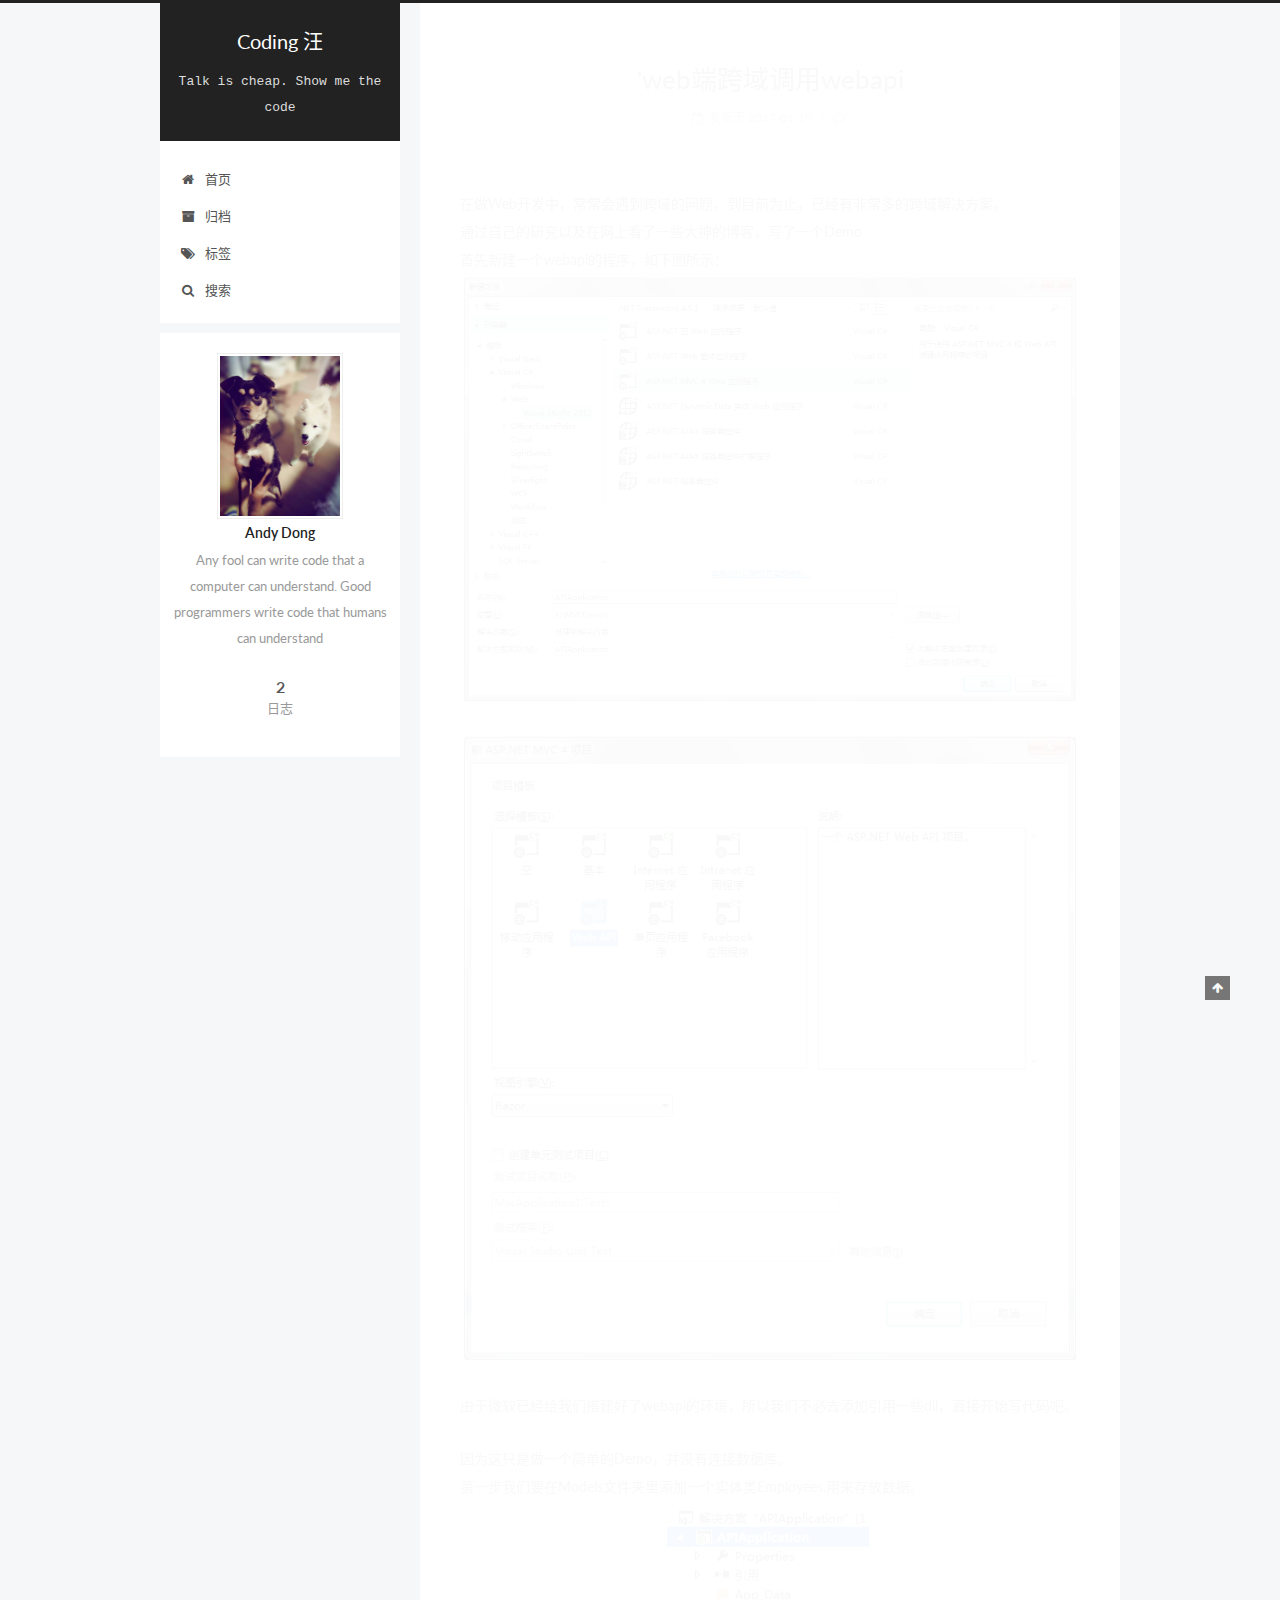
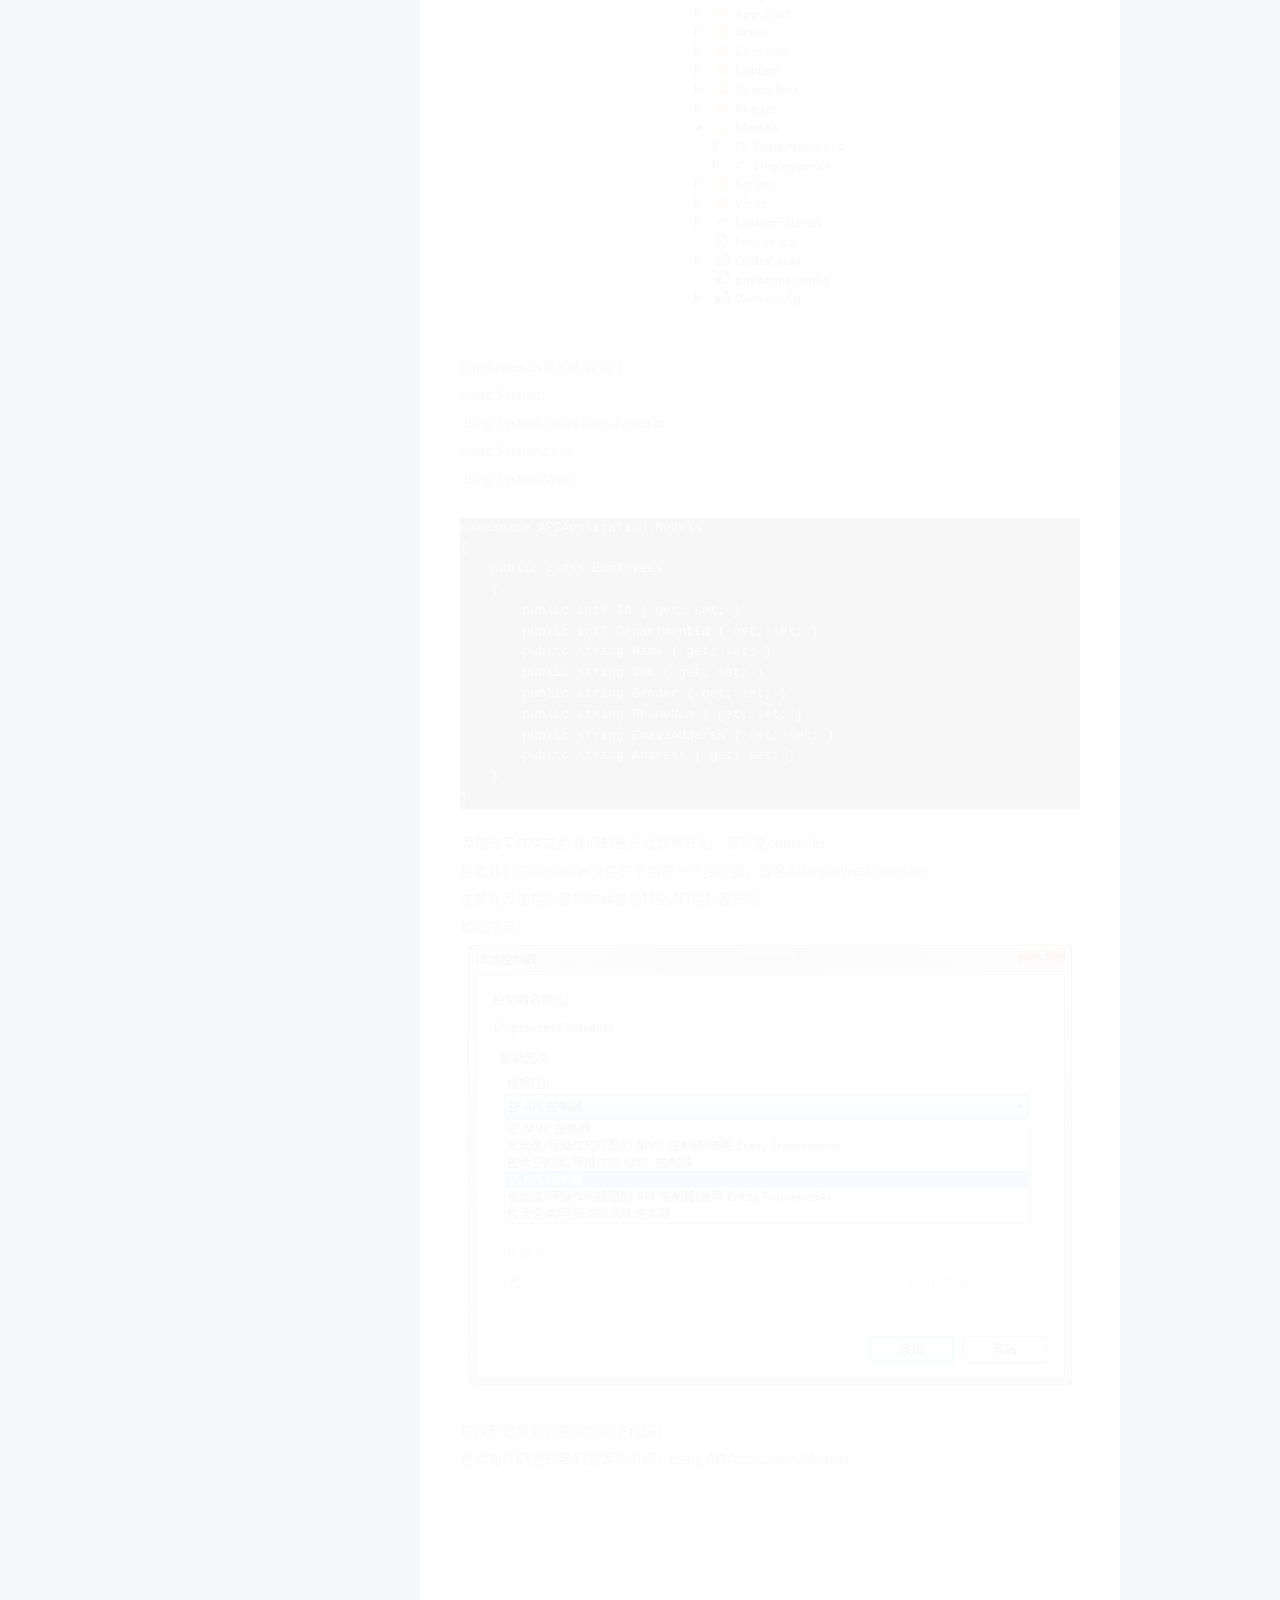
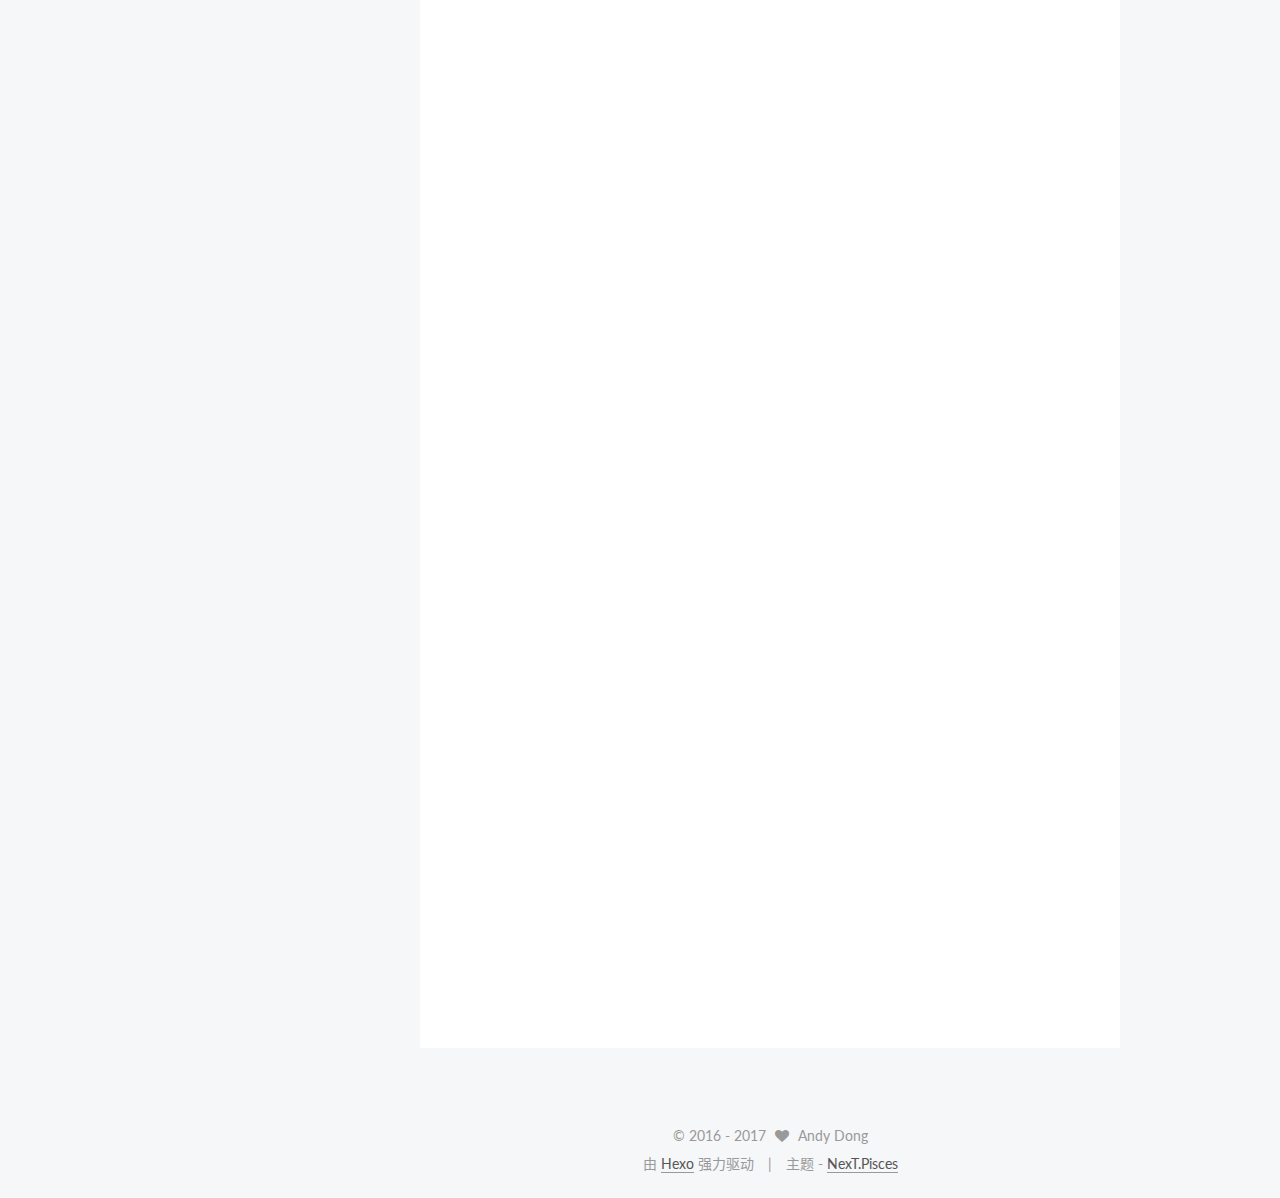
==== index.html @ 1a85767c "update" ====
<!doctype html>



  


<html class="theme-next pisces use-motion" lang="zh-CN">
<head>
  <meta charset="UTF-8"/>
<meta http-equiv="X-UA-Compatible" content="IE=edge" />
<meta name="viewport" content="width=device-width, initial-scale=1, maximum-scale=1"/>



<meta http-equiv="Cache-Control" content="no-transform" />
<meta http-equiv="Cache-Control" content="no-siteapp" />












  
  
  <link href="/lib/fancybox/source/jquery.fancybox.css?v=2.1.5" rel="stylesheet" type="text/css" />




  
  
  
  

  
    
    
  

  

  

  

  

  
    
    
    <link href="//fonts.googleapis.com/css?family=Lato:300,300italic,400,400italic,700,700italic&subset=latin,latin-ext" rel="stylesheet" type="text/css">
  






<link href="/lib/font-awesome/css/font-awesome.min.css?v=4.6.2" rel="stylesheet" type="text/css" />

<link href="/css/main.css?v=5.1.0" rel="stylesheet" type="text/css" />


  <meta name="keywords" content="Hexo, NexT" />








  <link rel="shortcut icon" type="image/x-icon" href="/favicon.ico?v=5.1.0" />






<meta name="description" content="Any fool can write code that a computer can understand. Good programmers write code that humans can understand">
<meta property="og:type" content="website">
<meta property="og:title" content="Coding 汪">
<meta property="og:url" content="http://yoursite.com/index.html">
<meta property="og:site_name" content="Coding 汪">
<meta property="og:description" content="Any fool can write code that a computer can understand. Good programmers write code that humans can understand">
<meta name="twitter:card" content="summary">
<meta name="twitter:title" content="Coding 汪">
<meta name="twitter:description" content="Any fool can write code that a computer can understand. Good programmers write code that humans can understand">



<script type="text/javascript" id="hexo.configurations">
  var NexT = window.NexT || {};
  var CONFIG = {
    root: '/',
    scheme: 'Pisces',
    sidebar: {"position":"left","display":"post"},
    fancybox: true,
    motion: true,
    duoshuo: {
      userId: '6377189937296442000',
      author: '博主'
    },
    algolia: {
      applicationID: '',
      apiKey: '',
      indexName: '',
      hits: {"per_page":10},
      labels: {"input_placeholder":"Search for Posts","hits_empty":"We didn't find any results for the search: ${query}","hits_stats":"${hits} results found in ${time} ms"}
    }
  };
</script>



  <link rel="canonical" href="http://yoursite.com/"/>





  <title> Coding 汪 </title>
</head>

<body itemscope itemtype="http://schema.org/WebPage" lang="zh-CN">

  










  
  
    
  

  <div class="container one-collumn sidebar-position-left 
   page-home 
 ">
    <div class="headband"></div>

    <header id="header" class="header" itemscope itemtype="http://schema.org/WPHeader">
      <div class="header-inner"><div class="site-meta ">
  

  <div class="custom-logo-site-title">
    <a href="/"  class="brand" rel="start">
      <span class="logo-line-before"><i></i></span>
      <span class="site-title">Coding 汪</span>
      <span class="logo-line-after"><i></i></span>
    </a>
  </div>
    
      <p class="site-subtitle">Talk is cheap. Show me the code</p>
    
</div>

<div class="site-nav-toggle">
  <button>
    <span class="btn-bar"></span>
    <span class="btn-bar"></span>
    <span class="btn-bar"></span>
  </button>
</div>

<nav class="site-nav">
  

  
    <ul id="menu" class="menu">
      
        
        <li class="menu-item menu-item-home">
          <a href="/" rel="section">
            
              <i class="menu-item-icon fa fa-fw fa-home"></i> <br />
            
            首页
          </a>
        </li>
      
        
        <li class="menu-item menu-item-archives">
          <a href="/archives" rel="section">
            
              <i class="menu-item-icon fa fa-fw fa-archive"></i> <br />
            
            归档
          </a>
        </li>
      
        
        <li class="menu-item menu-item-tags">
          <a href="/tags" rel="section">
            
              <i class="menu-item-icon fa fa-fw fa-tags"></i> <br />
            
            标签
          </a>
        </li>
      

      
        <li class="menu-item menu-item-search">
          
            <a href="javascript:;" class="popup-trigger">
          
            
              <i class="menu-item-icon fa fa-search fa-fw"></i> <br />
            
            搜索
          </a>
        </li>
      
    </ul>
  

  
    <div class="site-search">
      
  <div class="popup">
 <span class="search-icon fa fa-search"></span>
 <input type="text" id="local-search-input">
 <div id="local-search-result"></div>
 <span class="popup-btn-close">close</span>
</div>


    </div>
  
</nav>



 </div>
    </header>

    <main id="main" class="main">
      <div class="main-inner">
        <div class="content-wrap">
          <div id="content" class="content">
            
  <section id="posts" class="posts-expand">
    
      

  

  
  
  

  <article class="post post-type-normal " itemscope itemtype="http://schema.org/Article">
  <link itemprop="mainEntityOfPage" href="http://yoursite.com/2017/01/19/web端跨域调用webapi/">

  <span style="display:none" itemprop="author" itemscope itemtype="http://schema.org/Person">
    <meta itemprop="name" content="Andy Dong">
    <meta itemprop="description" content="">
    <meta itemprop="image" content="/uploads/avatar.png">
  </span>

  <span style="display:none" itemprop="publisher" itemscope itemtype="http://schema.org/Organization">
    <meta itemprop="name" content="Coding 汪">
    <span style="display:none" itemprop="logo" itemscope itemtype="http://schema.org/ImageObject">
      <img style="display:none;" itemprop="url image" alt="Coding 汪" src="">
    </span>
  </span>

    
      <header class="post-header">

        
        
          <h1 class="post-title" itemprop="name headline">
            
            
              
                
                <a class="post-title-link" href="/2017/01/19/web端跨域调用webapi/" itemprop="url">
                  'web端跨域调用webapi
                </a>
              
            
          </h1>
        

        <div class="post-meta">
          <span class="post-time">
            
              <span class="post-meta-item-icon">
                <i class="fa fa-calendar-o"></i>
              </span>
              
                <span class="post-meta-item-text">发表于</span>
              
              <time title="Post created" itemprop="dateCreated datePublished" datetime="2017-01-19T15:06:33+08:00">
                2017-01-19
              </time>
            

            

            
          </span>

          

          
            
              <span class="post-comments-count">
                <span class="post-meta-divider">|</span>
                <span class="post-meta-item-icon">
                  <i class="fa fa-comment-o"></i>
                </span>
                <a href="/2017/01/19/web端跨域调用webapi/#comments" itemprop="discussionUrl">
                  <span class="post-comments-count ds-thread-count" data-thread-key="2017/01/19/web端跨域调用webapi/" itemprop="commentCount"></span>
                </a>
              </span>
            
          

          

          
          

          

          

        </div>
      </header>
    


    <div class="post-body" itemprop="articleBody">

      
      

      
        
          
            <p>在做Web开发中，常常会遇到跨域的问题，到目前为止，已经有非常多的跨域解决方案。<br>通过自己的研究以及在网上看了一些大神的博客，写了一个Demo<br>首先新建一个webapi的程序，如下图所示：<br><img src="/2017/01/19/web端跨域调用webapi/1.png" alt="1"><br><img src="/2017/01/19/web端跨域调用webapi/2.png" alt="2"><br>由于微软已经给我们搭建好了webapi的环境，所以我们不必去添加引用一些dll，直接开始写代码吧。  </p>
<p>因为这只是做一个简单的Demo，并没有连接数据库。<br>第一步我们要在Models文件夹里添加一个实体类Employees,用来存放数据。<br><img src="/2017/01/19/web端跨域调用webapi/3.png" alt="3">  </p>
<p>Employees.cs里的内容如下：<br>    using System;<br>    using System.Collections.Generic;<br>    using System.Linq;<br>    using System.Web;  </p>
<pre><code>namespace APIApplication.Models
{
    public class Employees
    {
        public int? Id { get; set; }
        public int? DepartmentId { get; set; }
        public string Name { get; set; }
        public string Job { get; set; }
        public string Gender { get; set; }
        public string PhoneNum { get; set; }
        public string EmailAdderss { get; set; }
        public string Address { get; set; }
    }
}
</code></pre><p>添加完实体类之后我们的重头戏即将开始，那就是controller<br>接着我们在Controller文件夹下新建一个控制器，取名叫EmployeesController<br>注意在添加控制器的时候要选择空API控制器模板<br>如图所示：<br><img src="/2017/01/19/web端跨域调用webapi/4.png" alt="4"><br>在控制器里我们要添加如下代码：<br>在添加代码之前我们要添加引用：using APIApplication.Models;  </p>

          
        
      
    </div>

    <div>
      
    </div>

    <div>
      
    </div>


    <footer class="post-footer">
      

      

      
      
        <div class="post-eof"></div>
      
    </footer>
  </article>


    
      

  

  
  
  

  <article class="post post-type-normal " itemscope itemtype="http://schema.org/Article">
  <link itemprop="mainEntityOfPage" href="http://yoursite.com/2017/01/19/hello-world/">

  <span style="display:none" itemprop="author" itemscope itemtype="http://schema.org/Person">
    <meta itemprop="name" content="Andy Dong">
    <meta itemprop="description" content="">
    <meta itemprop="image" content="/uploads/avatar.png">
  </span>

  <span style="display:none" itemprop="publisher" itemscope itemtype="http://schema.org/Organization">
    <meta itemprop="name" content="Coding 汪">
    <span style="display:none" itemprop="logo" itemscope itemtype="http://schema.org/ImageObject">
      <img style="display:none;" itemprop="url image" alt="Coding 汪" src="">
    </span>
  </span>

    
      <header class="post-header">

        
        
          <h1 class="post-title" itemprop="name headline">
            
            
              
                
                <a class="post-title-link" href="/2017/01/19/hello-world/" itemprop="url">
                  Hello World
                </a>
              
            
          </h1>
        

        <div class="post-meta">
          <span class="post-time">
            
              <span class="post-meta-item-icon">
                <i class="fa fa-calendar-o"></i>
              </span>
              
                <span class="post-meta-item-text">发表于</span>
              
              <time title="Post created" itemprop="dateCreated datePublished" datetime="2017-01-19T10:01:39+08:00">
                2017-01-19
              </time>
            

            

            
          </span>

          

          
            
              <span class="post-comments-count">
                <span class="post-meta-divider">|</span>
                <span class="post-meta-item-icon">
                  <i class="fa fa-comment-o"></i>
                </span>
                <a href="/2017/01/19/hello-world/#comments" itemprop="discussionUrl">
                  <span class="post-comments-count ds-thread-count" data-thread-key="2017/01/19/hello-world/" itemprop="commentCount"></span>
                </a>
              </span>
            
          

          

          
          

          

          

        </div>
      </header>
    


    <div class="post-body" itemprop="articleBody">

      
      

      
        
          
            <p>Welcome to <a href="https://hexo.io/" target="_blank" rel="external">Hexo</a>! This is your very first post. Check <a href="https://hexo.io/docs/" target="_blank" rel="external">documentation</a> for more info. If you get any problems when using Hexo, you can find the answer in <a href="https://hexo.io/docs/troubleshooting.html" target="_blank" rel="external">troubleshooting</a> or you can ask me on <a href="https://github.com/hexojs/hexo/issues" target="_blank" rel="external">GitHub</a>.</p>
<h2 id="Quick-Start"><a href="#Quick-Start" class="headerlink" title="Quick Start"></a>Quick Start</h2><h3 id="Create-a-new-post"><a href="#Create-a-new-post" class="headerlink" title="Create a new post"></a>Create a new post</h3><figure class="highlight bash"><table><tr><td class="gutter"><pre><div class="line">1</div></pre></td><td class="code"><pre><div class="line">$ hexo new <span class="string">"My New Post"</span></div></pre></td></tr></table></figure>
<p>More info: <a href="https://hexo.io/docs/writing.html" target="_blank" rel="external">Writing</a></p>
<h3 id="Run-server"><a href="#Run-server" class="headerlink" title="Run server"></a>Run server</h3><figure class="highlight bash"><table><tr><td class="gutter"><pre><div class="line">1</div></pre></td><td class="code"><pre><div class="line">$ hexo server</div></pre></td></tr></table></figure>
<p>More info: <a href="https://hexo.io/docs/server.html" target="_blank" rel="external">Server</a></p>
<h3 id="Generate-static-files"><a href="#Generate-static-files" class="headerlink" title="Generate static files"></a>Generate static files</h3><figure class="highlight bash"><table><tr><td class="gutter"><pre><div class="line">1</div></pre></td><td class="code"><pre><div class="line">$ hexo generate</div></pre></td></tr></table></figure>
<p>More info: <a href="https://hexo.io/docs/generating.html" target="_blank" rel="external">Generating</a></p>
<h3 id="Deploy-to-remote-sites"><a href="#Deploy-to-remote-sites" class="headerlink" title="Deploy to remote sites"></a>Deploy to remote sites</h3><figure class="highlight bash"><table><tr><td class="gutter"><pre><div class="line">1</div></pre></td><td class="code"><pre><div class="line">$ hexo deploy</div></pre></td></tr></table></figure>
<p>More info: <a href="https://hexo.io/docs/deployment.html" target="_blank" rel="external">Deployment</a></p>

          
        
      
    </div>

    <div>
      
    </div>

    <div>
      
    </div>


    <footer class="post-footer">
      

      

      
      
        <div class="post-eof"></div>
      
    </footer>
  </article>


    
  </section>

  

          
          </div>
          


          

        </div>
        
          
  
  <div class="sidebar-toggle">
    <div class="sidebar-toggle-line-wrap">
      <span class="sidebar-toggle-line sidebar-toggle-line-first"></span>
      <span class="sidebar-toggle-line sidebar-toggle-line-middle"></span>
      <span class="sidebar-toggle-line sidebar-toggle-line-last"></span>
    </div>
  </div>

  <aside id="sidebar" class="sidebar">
    <div class="sidebar-inner">

      

      

      <section class="site-overview sidebar-panel sidebar-panel-active">
        <div class="site-author motion-element" itemprop="author" itemscope itemtype="http://schema.org/Person">
          <img class="site-author-image" itemprop="image"
               src="/uploads/avatar.png"
               alt="Andy Dong" />
          <p class="site-author-name" itemprop="name">Andy Dong</p>
          <p class="site-description motion-element" itemprop="description">Any fool can write code that a computer can understand. Good programmers write code that humans can understand</p>
        </div>
        <nav class="site-state motion-element">
        
          
            <div class="site-state-item site-state-posts">
              <a href="/archives">
                <span class="site-state-item-count">2</span>
                <span class="site-state-item-name">日志</span>
              </a>
            </div>
          

          

          

        </nav>

        

        <div class="links-of-author motion-element">
          
        </div>

        
        

        
        

        


      </section>

      

    </div>
  </aside>


        
      </div>
    </main>

    <footer id="footer" class="footer">
      <div class="footer-inner">
        <div class="copyright" >
  
  &copy;  2016 - 
  <span itemprop="copyrightYear">2017</span>
  <span class="with-love">
    <i class="fa fa-heart"></i>
  </span>
  <span class="author" itemprop="copyrightHolder">Andy Dong</span>
</div>


<div class="powered-by">
  由 <a class="theme-link" href="https://hexo.io">Hexo</a> 强力驱动
</div>

<div class="theme-info">
  主题 -
  <a class="theme-link" href="https://github.com/iissnan/hexo-theme-next">
    NexT.Pisces
  </a>
</div>


        

        
      </div>
    </footer>

    <div class="back-to-top">
      <i class="fa fa-arrow-up"></i>
    </div>
  </div>

  

<script type="text/javascript">
  if (Object.prototype.toString.call(window.Promise) !== '[object Function]') {
    window.Promise = null;
  }
</script>









  




  
  <script type="text/javascript" src="/lib/jquery/index.js?v=2.1.3"></script>

  
  <script type="text/javascript" src="/lib/fastclick/lib/fastclick.min.js?v=1.0.6"></script>

  
  <script type="text/javascript" src="/lib/jquery_lazyload/jquery.lazyload.js?v=1.9.7"></script>

  
  <script type="text/javascript" src="/lib/velocity/velocity.min.js?v=1.2.1"></script>

  
  <script type="text/javascript" src="/lib/velocity/velocity.ui.min.js?v=1.2.1"></script>

  
  <script type="text/javascript" src="/lib/fancybox/source/jquery.fancybox.pack.js?v=2.1.5"></script>


  


  <script type="text/javascript" src="/js/src/utils.js?v=5.1.0"></script>

  <script type="text/javascript" src="/js/src/motion.js?v=5.1.0"></script>



  
  


  <script type="text/javascript" src="/js/src/affix.js?v=5.1.0"></script>

  <script type="text/javascript" src="/js/src/schemes/pisces.js?v=5.1.0"></script>



  

  


  <script type="text/javascript" src="/js/src/bootstrap.js?v=5.1.0"></script>



  

  
    
  

  <script type="text/javascript">
    var duoshuoQuery = {short_name:"dongsipan"};
    (function() {
      var ds = document.createElement('script');
      ds.type = 'text/javascript';ds.async = true;
      ds.id = 'duoshuo-script';
      ds.src = (document.location.protocol == 'https:' ? 'https:' : 'http:') + '//static.duoshuo.com/embed.js';
      ds.charset = 'UTF-8';
      (document.getElementsByTagName('head')[0]
      || document.getElementsByTagName('body')[0]).appendChild(ds);
    })();
  </script>

  
    
      
      <script src="/lib/ua-parser-js/dist/ua-parser.min.js?v=0.7.9"></script>
      <script src="/js/src/hook-duoshuo.js?v=5.1.0"></script>
    
    
    <script src="/lib/ua-parser-js/dist/ua-parser.min.js?v=0.7.9"></script>
    <script src="/js/src/hook-duoshuo.js"></script>
  












  
  
  <script type="text/javascript">
    // Popup Window;
    var isfetched = false;
    // Search DB path;
    var search_path = "search.xml";
    if (search_path.length == 0) {
      search_path = "search.xml";
    }
    var path = "/" + search_path;
    // monitor main search box;

    function proceedsearch() {
      $("body").append('<div class="popoverlay">').css('overflow', 'hidden');
      $('.popup').toggle();
    }
    // search function;
    var searchFunc = function(path, search_id, content_id) {
      'use strict';
      $.ajax({
        url: path,
        dataType: "xml",
        async: true,
        success: function( xmlResponse ) {
          // get the contents from search data
          isfetched = true;
          $('.popup').detach().appendTo('.header-inner');
          var datas = $( "entry", xmlResponse ).map(function() {
            return {
              title: $( "title", this ).text(),
              content: $("content",this).text(),
              url: $( "url" , this).text()
            };
          }).get();
          var $input = document.getElementById(search_id);
          var $resultContent = document.getElementById(content_id);
          $input.addEventListener('input', function(){
            var matchcounts = 0;
            var str='<ul class=\"search-result-list\">';
            var keywords = this.value.trim().toLowerCase().split(/[\s\-]+/);
            $resultContent.innerHTML = "";
            if (this.value.trim().length > 1) {
              // perform local searching
              datas.forEach(function(data) {
                var isMatch = false;
                var content_index = [];
                var data_title = data.title.trim().toLowerCase();
                var data_content = data.content.trim().replace(/<[^>]+>/g,"").toLowerCase();
                var data_url = decodeURIComponent(data.url);
                var index_title = -1;
                var index_content = -1;
                var first_occur = -1;
                // only match artiles with not empty titles and contents
                if(data_title != '') {
                  keywords.forEach(function(keyword, i) {
                    index_title = data_title.indexOf(keyword);
                    index_content = data_content.indexOf(keyword);
                    if( index_title >= 0 || index_content >= 0 ){
                      isMatch = true;
                      if (i == 0) {
                        first_occur = index_content;
                      }
                    }

                  });
                }
                // show search results
                if (isMatch) {
                  matchcounts += 1;
                  str += "<li><a href='"+ data_url +"' class='search-result-title'>"+ data_title +"</a>";
                  var content = data.content.trim().replace(/<[^>]+>/g,"");
                  if (first_occur >= 0) {
                    // cut out 100 characters
                    var start = first_occur - 20;
                    var end = first_occur + 80;
                    if(start < 0){
                      start = 0;
                    }
                    if(start == 0){
                      end = 50;
                    }
                    if(end > content.length){
                      end = content.length;
                    }
                    var match_content = content.substring(start, end);
                    // highlight all keywords
                    keywords.forEach(function(keyword){
                      var regS = new RegExp(keyword, "gi");
                      match_content = match_content.replace(regS, "<b class=\"search-keyword\">"+keyword+"</b>");
                    });

                    str += "<p class=\"search-result\">" + match_content +"...</p>"
                  }
                  str += "</li>";
                }
              })};
            str += "</ul>";
            if (matchcounts == 0) { str = '<div id="no-result"><i class="fa fa-frown-o fa-5x" /></div>' }
            if (keywords == "") { str = '<div id="no-result"><i class="fa fa-search fa-5x" /></div>' }
            $resultContent.innerHTML = str;
          });
          proceedsearch();
        }
      });}

    // handle and trigger popup window;
    $('.popup-trigger').click(function(e) {
      e.stopPropagation();
      if (isfetched == false) {
        searchFunc(path, 'local-search-input', 'local-search-result');
      } else {
        proceedsearch();
      };
    });

    $('.popup-btn-close').click(function(e){
      $('.popup').hide();
      $(".popoverlay").remove();
      $('body').css('overflow', '');
    });
    $('.popup').click(function(e){
      e.stopPropagation();
    });
  </script>


  

  

  

  


</body>
</html>
---- css/main.css ----
/* normalize.css v3.0.2 | MIT License | git.io/normalize */
html {
  font-family: sans-serif; /* 1 */
  -ms-text-size-adjust: 100%; /* 2 */
  -webkit-text-size-adjust: 100%; /* 2 */
}
body {
  margin: 0;
}
article,
aside,
details,
figcaption,
figure,
footer,
header,
hgroup,
main,
menu,
nav,
section,
summary {
  display: block;
}
audio,
canvas,
progress,
video {
  display: inline-block; /* 1 */
  vertical-align: baseline; /* 2 */
}
audio:not([controls]) {
  display: none;
  height: 0;
}
[hidden],
template {
  display: none;
}
a {
  background-color: transparent;
}
a:active,
a:hover {
  outline: 0;
}
abbr[title] {
  border-bottom: 1px dotted;
}
b,
strong {
  font-weight: bold;
}
dfn {
  font-style: italic;
}
h1 {
  font-size: 2em;
  margin: 0.67em 0;
}
mark {
  background: #ff0;
  color: #000;
}
small {
  font-size: 80%;
}
sub,
sup {
  font-size: 75%;
  line-height: 0;
  position: relative;
  vertical-align: baseline;
}
sup {
  top: -0.5em;
}
sub {
  bottom: -0.25em;
}
img {
  border: 0;
}
svg:not(:root) {
  overflow: hidden;
}
figure {
  margin: 1em 40px;
}
hr {
  -moz-box-sizing: content-box;
  box-sizing: content-box;
  height: 0;
}
pre {
  overflow: auto;
}
code,
kbd,
pre,
samp {
  font-family: monospace, monospace;
  font-size: 1em;
}
button,
input,
optgroup,
select,
textarea {
  color: inherit; /* 1 */
  font: inherit; /* 2 */
  margin: 0; /* 3 */
}
button {
  overflow: visible;
}
button,
select {
  text-transform: none;
}
button,
html input[type="button"],
input[type="reset"],
input[type="submit"] {
  -webkit-appearance: button; /* 2 */
  cursor: pointer; /* 3 */
}
button[disabled],
html input[disabled] {
  cursor: default;
}
button::-moz-focus-inner,
input::-moz-focus-inner {
  border: 0;
  padding: 0;
}
input {
  line-height: normal;
}
input[type="checkbox"],
input[type="radio"] {
  box-sizing: border-box; /* 1 */
  padding: 0; /* 2 */
}
input[type="number"]::-webkit-inner-spin-button,
input[type="number"]::-webkit-outer-spin-button {
  height: auto;
}
input[type="search"] {
  -webkit-appearance: textfield; /* 1 */
  -moz-box-sizing: content-box;
  -webkit-box-sizing: content-box; /* 2 */
  box-sizing: content-box;
}
input[type="search"]::-webkit-search-cancel-button,
input[type="search"]::-webkit-search-decoration {
  -webkit-appearance: none;
}
fieldset {
  border: 1px solid #c0c0c0;
  margin: 0 2px;
  padding: 0.35em 0.625em 0.75em;
}
legend {
  border: 0; /* 1 */
  padding: 0; /* 2 */
}
textarea {
  overflow: auto;
}
optgroup {
  font-weight: bold;
}
table {
  border-collapse: collapse;
  border-spacing: 0;
}
td,
th {
  padding: 0;
}
::selection {
  background: #262a30;
  color: #fff;
}
body {
  position: relative;
  font-family: 'Lato', "PingFang SC", "Microsoft YaHei", sans-serif;
  font-size: 14px;
  line-height: 2;
  color: #555;
  background: #f5f7f9;
}
@media (max-width: 767px) {
  body {
    padding-right: 0 !important;
  }
}
@media (min-width: 768px) and (max-width: 991px) {
  body {
    padding-right: 0 !important;
  }
}
@media (min-width: 1600px) {
  body {
    font-size: 16px;
  }
}
h1,
h2,
h3,
h4,
h5,
h6 {
  margin: 0;
  padding: 0;
  font-weight: bold;
  line-height: 1.5;
  font-family: 'Lato', "PingFang SC", "Microsoft YaHei", sans-serif;
}
h2,
h3,
h4,
h5,
h6 {
  margin: 20px 0 15px;
}
h1 {
  font-size: 22px;
}
@media (max-width: 767px) {
  h1 {
    font-size: 18px;
  }
}
h2 {
  font-size: 20px;
}
@media (max-width: 767px) {
  h2 {
    font-size: 16px;
  }
}
h3 {
  font-size: 18px;
}
@media (max-width: 767px) {
  h3 {
    font-size: 14px;
  }
}
h4 {
  font-size: 16px;
}
@media (max-width: 767px) {
  h4 {
    font-size: 12px;
  }
}
h5 {
  font-size: 14px;
}
@media (max-width: 767px) {
  h5 {
    font-size: 10px;
  }
}
h6 {
  font-size: 12px;
}
@media (max-width: 767px) {
  h6 {
    font-size: 8px;
  }
}
p {
  margin: 0 0 25px 0;
}
a {
  color: #555;
  text-decoration: none;
  border-bottom: 1px solid #999;
  word-wrap: break-word;
}
a:hover {
  color: #222;
  border-bottom-color: #222;
}
ul {
  list-style: none;
}
blockquote {
  margin: 0;
  padding: 0;
}
img {
  display: block;
  margin: auto;
  max-width: 100%;
  height: auto;
}
hr {
  margin: 40px 0;
  height: 3px;
  border: none;
  background-color: #ddd;
  background-image: repeating-linear-gradient(-45deg, #fff, #fff 4px, transparent 4px, transparent 8px);
}
blockquote {
  padding: 0 15px;
  color: #666;
  border-left: 4px solid #ddd;
}
blockquote cite::before {
  content: "-";
  padding: 0 5px;
}
dt {
  font-weight: 700;
}
dd {
  margin: 0;
  padding: 0;
}
.text-left {
  text-align: left;
}
.text-center {
  text-align: center;
}
.text-right {
  text-align: right;
}
.text-justify {
  text-align: justify;
}
.text-nowrap {
  white-space: nowrap;
}
.text-lowercase {
  text-transform: lowercase;
}
.text-uppercase {
  text-transform: uppercase;
}
.text-capitalize {
  text-transform: capitalize;
}
.center-block {
  display: block;
  margin-left: auto;
  margin-right: auto;
}
.clearfix:before,
.clearfix:after {
  content: " ";
  display: table;
}
.clearfix:after {
  clear: both;
}
.pullquote {
  width: 45%;
}
.pullquote.left {
  float: left;
  margin-left: 5px;
  margin-right: 10px;
}
.pullquote.right {
  float: right;
  margin-left: 10px;
  margin-right: 5px;
}
.affix.affix.affix {
  position: fixed;
}
.translation {
  margin-top: -20px;
  font-size: 14px;
  color: #999;
}
.scrollbar-measure {
  width: 100px;
  height: 100px;
  overflow: scroll;
  position: absolute;
  top: -9999px;
}
.use-motion .motion-element {
  opacity: 0;
}
#local-search-input {
  padding: 3px;
  border: none;
  text-indent: 14px;
  border-radius: 0;
  width: 140px;
  outline: none;
  border-bottom: 1px solid #999;
  background: inherit;
  opacity: 0.5;
}
#local-search-input:focus {
  opacity: 1;
}
.search-icon {
  position: absolute;
  top: 9px;
}
table {
  margin: 20px 0;
  width: 100%;
  border-collapse: collapse;
  border-spacing: 0;
  border: 1px solid #ddd;
  font-size: 14px;
  table-layout: fixed;
  word-wrap: break-all;
}
table>tbody>tr:nth-of-type(odd) {
  background-color: #f9f9f9;
}
table>tbody>tr:hover {
  background-color: #f5f5f5;
}
caption,
th,
td {
  padding: 8px;
  text-align: left;
  vertical-align: middle;
  font-weight: normal;
}
th,
td {
  border-bottom: 3px solid #ddd;
  border-right: 1px solid #eee;
}
th {
  padding-bottom: 10px;
  font-weight: 700;
}
td {
  border-bottom-width: 1px;
}
html,
body {
  height: 100%;
}
.container {
  position: relative;
  min-height: 100%;
}
.header-inner {
  margin: 0 auto;
  padding: 100px 0 70px;
  width: 700px;
}
@media (min-width: 1600px) {
  .container .header-inner {
    width: 900px;
  }
}
.main {
  padding-bottom: 150px;
}
.main-inner {
  margin: 0 auto;
  width: 700px;
}
@media (min-width: 1600px) {
  .container .main-inner {
    width: 900px;
  }
}
.footer {
  position: absolute;
  left: 0;
  bottom: 0;
  width: 100%;
  min-height: 50px;
}
.footer-inner {
  box-sizing: border-box;
  margin: 20px auto;
  width: 700px;
}
@media (min-width: 1600px) {
  .container .footer-inner {
    width: 900px;
  }
}
pre,
.highlight {
  overflow: auto;
  margin: 20px 0;
  padding: 0;
  font-size: 13px;
  color: #c5c8c6;
  background: #1d1f21;
  line-height: 1.6;
}
pre,
code {
  font-family: consolas, Menlo, "PingFang SC", "Microsoft YaHei", monospace;
}
code {
  padding: 2px 4px;
  word-wrap: break-word;
  color: #c5c8c6;
  background: #1d1f21;
  border-radius: 3px;
  font-size: 13px;
}
pre code {
  padding: 0;
  color: #c5c8c6;
  background: none;
  text-shadow: none;
}
.highlight {
  border-radius: 1px;
}
.highlight pre {
  border: none;
  margin: 0;
  padding: 10px 0;
}
.highlight table {
  margin: 0;
  width: auto;
  border: none;
}
.highlight td {
  border: none;
  padding: 0;
}
.highlight figcaption {
  font-size: 1em;
  color: #c5c8c6;
  line-height: 1em;
  margin-bottom: 1em;
}
.highlight figcaption:before,
.highlight figcaption:after {
  content: " ";
  display: table;
}
.highlight figcaption:after {
  clear: both;
}
.highlight figcaption a {
  float: right;
  color: #c5c8c6;
}
.highlight figcaption a:hover {
  border-bottom-color: #c5c8c6;
}
.highlight .gutter pre {
  padding-left: 10px;
  padding-right: 10px;
  color: #888f96;
  text-align: right;
  background-color: #000;
}
.highlight .code pre {
  padding-left: 10px;
  padding-right: 10px;
  background-color: #1d1f21;
}
.highlight .line {
  height: 20px;
}
.gutter {
  -webkit-user-select: none;
  -moz-user-select: none;
  -ms-user-select: none;
  user-select: none;
}
.gist table {
  width: auto;
}
.gist table td {
  border: none;
}
pre .deletion {
  background: #008000;
}
pre .addition {
  background: #800000;
}
pre .meta {
  color: #b294bb;
}
pre .comment {
  color: #969896;
}
pre .variable,
pre .attribute,
pre .tag,
pre .regexp,
pre .ruby .constant,
pre .xml .tag .title,
pre .xml .pi,
pre .xml .doctype,
pre .html .doctype,
pre .css .id,
pre .css .class,
pre .css .pseudo {
  color: #c66;
}
pre .number,
pre .preprocessor,
pre .built_in,
pre .literal,
pre .params,
pre .constant,
pre .command {
  color: #de935f;
}
pre .ruby .class .title,
pre .css .rules .attribute,
pre .string,
pre .value,
pre .inheritance,
pre .header,
pre .ruby .symbol,
pre .xml .cdata,
pre .special,
pre .number,
pre .formula {
  color: #b5bd68;
}
pre .title,
pre .css .hexcolor {
  color: #8abeb7;
}
pre .function,
pre .python .decorator,
pre .python .title,
pre .ruby .function .title,
pre .ruby .title .keyword,
pre .perl .sub,
pre .javascript .title,
pre .coffeescript .title {
  color: #81a2be;
}
pre .keyword,
pre .javascript .function {
  color: #b294bb;
}
.full-image.full-image.full-image {
  border: none;
  max-width: 100%;
  width: auto;
  margin: 20px auto;
}
@media (min-width: 992px) {
  .full-image.full-image.full-image {
    max-width: none;
    width: 118%;
    margin: 0 -9%;
  }
}
.blockquote-center,
.page-home .post-type-quote blockquote,
.page-post-detail .post-type-quote blockquote {
  position: relative;
  margin: 40px 0;
  padding: 0;
  border-left: none;
  text-align: center;
}
.blockquote-center::before,
.page-home .post-type-quote blockquote::before,
.page-post-detail .post-type-quote blockquote::before,
.blockquote-center::after,
.page-home .post-type-quote blockquote::after,
.page-post-detail .post-type-quote blockquote::after {
  position: absolute;
  content: ' ';
  display: block;
  width: 100%;
  height: 24px;
  opacity: 0.2;
  background-repeat: no-repeat;
  background-position: 0 -6px;
  background-size: 22px 22px;
}
.blockquote-center::before,
.page-home .post-type-quote blockquote::before,
.page-post-detail .post-type-quote blockquote::before {
  top: -20px;
  background-image: url("../images/quote-l.svg");
  border-top: 1px solid #ccc;
}
.blockquote-center::after,
.page-home .post-type-quote blockquote::after,
.page-post-detail .post-type-quote blockquote::after {
  bottom: -20px;
  background-image: url("../images/quote-r.svg");
  border-bottom: 1px solid #ccc;
  background-position: 100% 8px;
}
.blockquote-center p,
.page-home .post-type-quote blockquote p,
.page-post-detail .post-type-quote blockquote p,
.blockquote-center div,
.page-home .post-type-quote blockquote div,
.page-post-detail .post-type-quote blockquote div {
  text-align: center;
}
.post .post-body .group-picture img {
  box-sizing: border-box;
  padding: 0 3px;
  border: none;
}
.post .group-picture-row {
  overflow: hidden;
  margin-top: 6px;
}
.post .group-picture-row:first-child {
  margin-top: 0;
}
.post .group-picture-column {
  float: left;
}
.page-post-detail .post-body .group-picture-column {
  float: none;
  margin-top: 10px;
  width: auto !important;
}
.page-post-detail .post-body .group-picture-column img {
  margin: 0 auto;
}
.page-archive .group-picture-container {
  overflow: hidden;
}
.page-archive .group-picture-row {
  float: left;
}
.page-archive .group-picture-row:first-child {
  margin-top: 6px;
}
.page-archive .group-picture-column {
  max-width: 150px;
  max-height: 150px;
}
.note {
  padding: 20px;
  margin: 20px 0;
  border: 1px solid #eee;
  border-left-width: 5px;
  border-radius: 3px;
}
.note h2,
.note h3,
.note h4,
.note h5,
.note h6 {
  margin-top: 0;
  margin-bottom: 5px;
}
.note p:last-child {
  margin-bottom: 0;
}
.note code {
  border-radius: 3px;
}
.note+.note {
  margin-top: -5px;
}
.default {
  border-left-color: #777;
}
.default h2,
.default h3,
.default h4,
.default h5,
.default h6 {
  color: #777;
}
.primary {
  border-left-color: #428bca;
}
.primary h2,
.primary h3,
.primary h4,
.primary h5,
.primary h6 {
  color: #428bca;
}
.success {
  border-left-color: #5cb85c;
}
.success h2,
.success h3,
.success h4,
.success h5,
.success h6 {
  color: #5cb85c;
}
.danger {
  border-left-color: #d9534f;
}
.danger h2,
.danger h3,
.danger h4,
.danger h5,
.danger h6 {
  color: #d9534f;
}
.warning {
  border-left-color: #f0ad4e;
}
.warning h2,
.warning h3,
.warning h4,
.warning h5,
.warning h6 {
  color: #f0ad4e;
}
.info {
  border-left-color: #5bc0de;
}
.info h2,
.info h3,
.info h4,
.info h5,
.info h6 {
  color: #5bc0de;
}
.btn {
  display: inline-block;
  padding: 0 20px;
  font-size: 14px;
  color: #fff;
  background: #222;
  border: 2px solid #555;
  text-decoration: none;
  border-radius: 0;
  transition-property: background-color;
  transition-duration: 0.2s;
  transition-timing-function: ease-in-out;
  transition-delay: 0s;
}
.btn:hover,
.post-more-link .btn:hover {
  border-color: #222;
  color: #fff;
  background: #222;
}
.btn-bar {
  display: block;
  width: 22px;
  height: 2px;
  background: #555;
  border-radius: 1px;
}
.btn-bar+.btn-bar {
  margin-top: 4px;
}
.pagination {
  margin: 120px 0 40px;
  text-align: center;
  border-top: 1px solid #eee;
}
.page-number-basic,
.pagination .prev,
.pagination .next,
.pagination .page-number,
.pagination .space {
  display: inline-block;
  position: relative;
  top: -1px;
  margin: 0 10px;
  padding: 0 10px;
  line-height: 30px;
}
@media (max-width: 767px) {
  .page-number-basic,
  .pagination .prev,
  .pagination .next,
  .pagination .page-number,
  .pagination .space {
    margin: 0 5px;
  }
}
.pagination .prev,
.pagination .next,
.pagination .page-number {
  border-bottom: 0;
  border-top: 1px solid #eee;
  transition-property: border-color;
  transition-duration: 0.2s;
  transition-timing-function: ease-in-out;
  transition-delay: 0s;
}
.pagination .prev:hover,
.pagination .next:hover,
.pagination .page-number:hover {
  border-top-color: #222;
}
.pagination .space {
  padding: 0;
  margin: 0;
}
.pagination .prev {
  margin-left: 0;
}
.pagination .next {
  margin-right: 0;
}
.pagination .page-number.current {
  color: #fff;
  background: #ccc;
  border-top-color: #ccc;
}
@media (max-width: 767px) {
  .pagination {
    border-top: none;
  }
  .pagination .prev,
  .pagination .next,
  .pagination .page-number {
    margin-bottom: 10px;
    border-top: 0;
    border-bottom: 1px solid #eee;
  }
  .pagination .prev:hover,
  .pagination .next:hover,
  .pagination .page-number:hover {
    border-bottom-color: #222;
  }
}
.comments {
  margin: 60px 20px 0;
}
.tag-cloud {
  text-align: center;
}
.tag-cloud a {
  display: inline-block;
  margin: 10px;
}
.back-to-top {
  box-sizing: border-box;
  position: fixed;
  bottom: -100px;
  right: 50px;
  z-index: 1050;
  padding: 0 6px;
  width: 25px;
  background: #222;
  font-size: 12px;
  opacity: 0.6;
  color: #fff;
  cursor: pointer;
  text-align: center;
  -webkit-transform: translateZ(0);
  transition-property: bottom;
  transition-duration: 0.2s;
  transition-timing-function: ease-in-out;
  transition-delay: 0s;
}
@media (max-width: 767px) {
  .back-to-top {
    display: none;
  }
}
@media (min-width: 768px) and (max-width: 991px) {
  .back-to-top {
    display: none;
  }
}
.back-to-top.back-to-top-on {
  bottom: 40px;
}
.header {
  background: #fff;
}
.header-inner {
  position: relative;
}
.headband {
  height: 3px;
  background: #222;
}
.site-meta {
  margin: 0;
  text-align: center;
}
@media (max-width: 767px) {
  .site-meta {
    text-align: center;
  }
}
.brand {
  position: relative;
  display: inline-block;
  padding: 0 40px;
  color: #fff;
  background: #222;
  border-bottom: none;
}
.brand:hover {
  color: #fff;
}
.logo {
  display: inline-block;
  margin-right: 5px;
  line-height: 36px;
  vertical-align: top;
}
.site-title {
  display: inline-block;
  vertical-align: top;
  line-height: 36px;
  font-size: 20px;
  font-weight: normal;
  font-family: 'Lato', "PingFang SC", "Microsoft YaHei", sans-serif;
}
.site-subtitle {
  margin-top: 10px;
  font-size: 13px;
  color: #ddd;
}
.use-motion .brand {
  opacity: 0;
}
.use-motion .logo,
.use-motion .site-title,
.use-motion .site-subtitle {
  opacity: 0;
  position: relative;
  top: -10px;
}
.site-nav-toggle {
  display: none;
  position: absolute;
  top: 10px;
  left: 10px;
}
@media (max-width: 767px) {
  .site-nav-toggle {
    display: block;
  }
}
.site-nav-toggle button {
  margin-top: 2px;
  padding: 9px 10px;
  background: transparent;
  border: none;
}
@media (max-width: 767px) {
  .site-nav {
    display: none;
    margin: 0 -10px;
    padding: 0 10px;
    clear: both;
    border-top: 1px solid #ddd;
  }
}
@media (min-width: 768px) and (max-width: 991px) {
  .site-nav {
    display: block !important;
  }
}
@media (min-width: 992px) {
  .site-nav {
    display: block !important;
  }
}
.menu {
  margin-top: 20px;
  padding-left: 0;
  text-align: center;
}
.menu .menu-item {
  display: inline-block;
  margin: 0 10px;
}
@media screen and (max-width: 767px) {
  .menu .menu-item {
    margin-top: 10px;
  }
}
.menu .menu-item a {
  display: block;
  font-size: 13px;
  text-transform: capitalize;
  line-height: inherit;
  border-bottom: 1px solid transparent;
  transition-property: border-color;
  transition-duration: 0.2s;
  transition-timing-function: ease-in-out;
  transition-delay: 0s;
}
.menu .menu-item a:hover,
.menu-item-active a {
  border-bottom-color: #222;
}
.menu .menu-item .fa {
  margin-right: 5px;
}
.use-motion .menu-item {
  opacity: 0;
}
.post-body {
  font-family: 'Lato', "PingFang SC", "Microsoft YaHei", sans-serif;
}
@media (max-width: 767px) {
  .post-body {
    word-break: break-word;
  }
}
.post-body .fancybox img {
  display: block !important;
  margin: 0 auto;
  cursor: pointer;
  cursor: zoom-in;
  cursor: -webkit-zoom-in;
}
.post-body .image-caption,
.post-body .figure .caption {
  margin: 10px auto 15px;
  text-align: center;
  font-size: 14px;
  color: #999;
  font-weight: bold;
  line-height: 1;
}
.post-sticky-flag {
  display: inline-block;
  font-size: 16px;
  -ms-transform: rotate(30deg);
  -webkit-transform: rotate(30deg);
  -moz-transform: rotate(30deg);
  -ms-transform: rotate(30deg);
  -o-transform: rotate(30deg);
  transform: rotate(30deg);
}
.posts-expand {
  padding-top: 40px;
}
@media (max-width: 767px) {
  .posts-expand {
    margin: 0 20px;
  }
  .post-body pre,
  .post-body .highlight {
    padding: 10px;
  }
  .post-body pre .gutter pre,
  .post-body .highlight .gutter pre {
    padding-right: 10px;
  }
}
@media (min-width: 992px) {
  .posts-expand .post-body {
    text-align: justify;
  }
}
.posts-expand .post-body h2,
.posts-expand .post-body h3,
.posts-expand .post-body h4,
.posts-expand .post-body h5,
.posts-expand .post-body h6 {
  padding-top: 10px;
}
.posts-expand .post-body h2 .header-anchor,
.posts-expand .post-body h3 .header-anchor,
.posts-expand .post-body h4 .header-anchor,
.posts-expand .post-body h5 .header-anchor,
.posts-expand .post-body h6 .header-anchor {
  float: right;
  margin-left: 10px;
  color: #ccc;
  border-bottom-style: none;
  visibility: hidden;
}
.posts-expand .post-body h2 .header-anchor:hover,
.posts-expand .post-body h3 .header-anchor:hover,
.posts-expand .post-body h4 .header-anchor:hover,
.posts-expand .post-body h5 .header-anchor:hover,
.posts-expand .post-body h6 .header-anchor:hover {
  color: inherit;
}
.posts-expand .post-body h2:hover .header-anchor,
.posts-expand .post-body h3:hover .header-anchor,
.posts-expand .post-body h4:hover .header-anchor,
.posts-expand .post-body h5:hover .header-anchor,
.posts-expand .post-body h6:hover .header-anchor {
  visibility: visible;
}
.posts-expand .post-body ul li {
  list-style: circle;
}
.posts-expand .post-body img {
  box-sizing: border-box;
  margin: auto;
  padding: 3px;
  border: 1px solid #ddd;
}
.posts-expand .fancybox img {
  margin: 0 auto;
}
@media (max-width: 767px) {
  .posts-collapse {
    margin: 0 20px;
  }
  .posts-collapse .post-title,
  .posts-collapse .post-meta {
    display: block;
    width: auto;
    text-align: left;
  }
}
.posts-collapse {
  position: relative;
  z-index: 1010;
  margin-left: 55px;
}
.posts-collapse::after {
  content: " ";
  position: absolute;
  top: 20px;
  left: 0;
  margin-left: -2px;
  width: 4px;
  height: 100%;
  background: #f5f5f5;
  z-index: -1;
}
@media (max-width: 767px) {
  .posts-collapse {
    margin: 0 20px;
  }
}
.posts-collapse .collection-title {
  position: relative;
  margin: 60px 0;
}
.posts-collapse .collection-title h2 {
  margin-left: 20px;
}
.posts-collapse .collection-title small {
  color: #bbb;
}
.posts-collapse .collection-title::before {
  content: " ";
  position: absolute;
  left: 0;
  top: 50%;
  margin-left: -4px;
  margin-top: -4px;
  width: 8px;
  height: 8px;
  background: #bbb;
  border-radius: 50%;
}
.posts-collapse .post {
  margin: 30px 0;
}
.posts-collapse .post-header {
  position: relative;
  transition-duration: 0.2s;
  transition-timing-function: ease-in-out;
  transition-delay: 0s;
  transition-property: border;
  border-bottom: 1px dashed #ccc;
}
.posts-collapse .post-header::before {
  content: " ";
  position: absolute;
  left: 0;
  top: 12px;
  width: 6px;
  height: 6px;
  margin-left: -4px;
  background: #bbb;
  border-radius: 50%;
  border: 1px solid #fff;
  transition-duration: 0.2s;
  transition-timing-function: ease-in-out;
  transition-delay: 0s;
  transition-property: background;
}
.posts-collapse .post-header:hover {
  border-bottom-color: #666;
}
.posts-collapse .post-header:hover::before {
  background: #222;
}
.posts-collapse .post-meta {
  position: absolute;
  font-size: 12px;
  left: 20px;
  top: 5px;
}
.posts-collapse .post-comments-count {
  display: none;
}
.posts-collapse .post-title {
  margin-left: 60px;
  font-size: 16px;
  font-weight: normal;
  line-height: inherit;
}
.posts-collapse .post-title::after {
  margin-left: 3px;
  opacity: 0.6;
}
.posts-collapse .post-title a {
  color: #666;
  border-bottom: none;
}
.page-home .post-type-quote .post-header,
.page-post-detail .post-type-quote .post-header,
.page-home .post-type-quote .post-tags,
.page-post-detail .post-type-quote .post-tags {
  display: none;
}
.posts-expand .post-title {
  font-size: 26px;
  text-align: center;
  word-break: break-word;
  font-weight: 400;
}
@media (max-width: 767px) {
  .posts-expand .post-title {
    font-size: 22px;
  }
}
.posts-expand .post-title-link {
  display: inline-block;
  position: relative;
  color: #555;
  border-bottom: none;
  line-height: 1.2;
  vertical-align: top;
}
.posts-expand .post-title-link::before {
  content: "";
  position: absolute;
  width: 100%;
  height: 2px;
  bottom: 0;
  left: 0;
  background-color: #000;
  visibility: hidden;
  -webkit-transform: scaleX(0);
  -moz-transform: scaleX(0);
  -ms-transform: scaleX(0);
  -o-transform: scaleX(0);
  transform: scaleX(0);
  transition-duration: 0.2s;
  transition-timing-function: ease-in-out;
  transition-delay: 0s;
}
.posts-expand .post-title-link:hover::before {
  visibility: visible;
  -webkit-transform: scaleX(1);
  -moz-transform: scaleX(1);
  -ms-transform: scaleX(1);
  -o-transform: scaleX(1);
  transform: scaleX(1);
}
.posts-expand .post-title-link .fa {
  font-size: 16px;
}
.posts-expand .post-meta {
  margin: 3px 0 60px 0;
  color: #999;
  font-family: 'Lato', "PingFang SC", "Microsoft YaHei", sans-serif;
  font-size: 12px;
  text-align: center;
}
.posts-expand .post-meta .post-category-list {
  display: inline-block;
  margin: 0;
  padding: 3px;
}
.posts-expand .post-meta .post-category-list-link {
  color: #999;
}
.posts-expand .post-meta .post-description {
  font-size: 14px;
  margin-top: 2px;
}
.post-meta-divider {
  margin: 0 0.5em;
}
.post-meta-item-icon {
  margin-right: 3px;
}
@media (min-width: 768px) and (max-width: 991px) {
  .post-meta-item-icon {
    display: inline-block;
  }
}
@media (max-width: 767px) {
  .post-meta-item-icon {
    display: inline-block;
  }
}
@media (min-width: 768px) and (max-width: 991px) {
  .post-meta-item-text {
    display: none;
  }
}
@media (max-width: 767px) {
  .post-meta-item-text {
    display: none;
  }
}
@media (max-width: 767px) {
  .posts-expand .post-comments-count {
    display: none;
  }
}
.post-more-link {
  margin-top: 50px;
}
.post-more-link .btn {
  color: #555;
  font-size: 14px;
  background: #fff;
  border-radius: 2px;
  line-height: 2;
  margin: 0 4px 8px 4px;
}
.post-more-link .fa-fw {
  width: 1.285714285714286em;
  text-align: left;
}
.posts-expand .post-tags {
  margin-top: 40px;
  text-align: center;
}
.posts-expand .post-tags a {
  display: inline-block;
  margin-right: 10px;
  font-size: 13px;
}
.post-nav {
  display: table;
  margin-top: 60px;
  width: 100%;
  border-top: 1px solid #eee;
}
.post-nav-divider {
  display: table-cell;
  width: 10%;
}
.post-nav-item {
  display: table-cell;
  padding: 10px 0 0 0;
  width: 45%;
  vertical-align: top;
}
.post-nav-item a {
  position: relative;
  display: block;
  line-height: 25px;
  font-size: 14px;
  color: #555;
  border-bottom: none;
}
.post-nav-item a:hover {
  color: #222;
  border-bottom: none;
}
.post-nav-item a:active {
  top: 2px;
}
.post-nav-item .fa {
  position: absolute;
  top: 8px;
  left: 0;
  font-size: 12px;
}
.post-nav-next a {
  padding-left: 15px;
}
.post-nav-prev {
  text-align: right;
}
.post-nav-prev a {
  padding-right: 15px;
}
.post-nav-prev .fa {
  right: 0;
  left: auto;
}
.posts-expand .post-eof {
  display: block;
  margin: 80px auto 60px;
  width: 8%;
  height: 1px;
  background: #ccc;
  text-align: center;
}
.post:last-child .post-eof.post-eof.post-eof {
  display: none;
}
.post-gallery {
  display: table;
  table-layout: fixed;
  width: 100%;
  border-collapse: separate;
}
.post-gallery-row {
  display: table-row;
}
.post-gallery .post-gallery-img {
  display: table-cell;
  text-align: center;
  vertical-align: middle;
  border: none;
}
.post-gallery .post-gallery-img img {
  max-width: 100%;
  max-height: 100%;
  border: none;
}
.fancybox-close,
.fancybox-close:hover {
  border: none;
}
.sidebar {
  position: fixed;
  right: 0;
  top: 0;
  bottom: 0;
  width: 0;
  z-index: 1040;
  box-shadow: inset 0 2px 6px #000;
  background: #222;
  -webkit-transform: translateZ(0);
}
.sidebar a {
  color: #999;
  border-bottom-color: #555;
}
.sidebar a:hover {
  color: #eee;
}
@media (min-width: 768px) and (max-width: 991px) {
  .sidebar {
    display: none !important;
  }
}
@media (max-width: 767px) {
  .sidebar {
    display: none !important;
  }
}
.sidebar-inner {
  position: relative;
  padding: 20px 10px;
  color: #999;
  text-align: center;
}
.sidebar-toggle {
  position: fixed;
  right: 50px;
  bottom: 45px;
  width: 15px;
  height: 15px;
  padding: 5px;
  background: #222;
  line-height: 0;
  z-index: 1050;
  cursor: pointer;
  -webkit-transform: translateZ(0);
}
@media (min-width: 768px) and (max-width: 991px) {
  .sidebar-toggle {
    display: none;
  }
}
@media (max-width: 767px) {
  .sidebar-toggle {
    display: none;
  }
}
.sidebar-toggle-line {
  position: relative;
  display: inline-block;
  vertical-align: top;
  height: 2px;
  width: 100%;
  background: #fff;
  margin-top: 3px;
}
.sidebar-toggle-line:first-child {
  margin-top: 0;
}
.site-author-image {
  display: block;
  margin: 0 auto;
  padding: 2px;
  max-width: 120px;
  height: auto;
  border: 1px solid #eee;
}
.site-author-name {
  margin: 0;
  text-align: center;
  color: #222;
  font-weight: 600;
}
.site-description {
  margin-top: 0;
  text-align: center;
  font-size: 13px;
  color: #999;
}
.site-state {
  overflow: hidden;
  line-height: 1.4;
  white-space: nowrap;
  text-align: center;
}
.site-state-item {
  display: inline-block;
  padding: 0 15px;
  border-left: 1px solid #eee;
}
.site-state-item:first-child {
  border-left: none;
}
.site-state-item a {
  border-bottom: none;
}
.site-state-item-count {
  display: block;
  text-align: center;
  color: inherit;
  font-weight: 600;
  font-size: 16px;
}
.site-state-item-name {
  font-size: 13px;
  color: #999;
}
.feed-link {
  margin-top: 20px;
}
.feed-link a {
  display: inline-block;
  padding: 0 15px;
  color: #fc6423;
  border: 1px solid #fc6423;
  border-radius: 4px;
}
.feed-link a i {
  color: #fc6423;
  font-size: 14px;
}
.feed-link a:hover {
  color: #fff;
  background: #fc6423;
}
.feed-link a:hover i {
  color: #fff;
}
.links-of-author {
  margin-top: 20px;
}
.links-of-author a {
  display: inline-block;
  vertical-align: middle;
  margin-right: 10px;
  margin-bottom: 10px;
  border-bottom-color: #555;
  font-size: 13px;
}
.links-of-author a:before {
  display: inline-block;
  vertical-align: middle;
  margin-right: 3px;
  content: " ";
  width: 4px;
  height: 4px;
  border-radius: 50%;
  background: #e90191;
}
.links-of-blogroll {
  font-size: 13px;
}
.links-of-blogroll-title {
  margin-top: 20px;
  font-size: 14px;
  font-weight: 600;
}
.links-of-blogroll-list {
  margin: 0;
  padding: 0;
}
.links-of-blogroll-item {
  padding: 2px 10px;
}
.sidebar-nav {
  margin: 0 0 20px;
  padding-left: 0;
}
.sidebar-nav li {
  display: inline-block;
  cursor: pointer;
  border-bottom: 1px solid transparent;
  font-size: 14px;
  color: #555;
}
.sidebar-nav li:hover {
  color: #fc6423;
}
.page-post-detail .sidebar-nav-toc {
  padding: 0 5px;
}
.page-post-detail .sidebar-nav-overview {
  margin-left: 10px;
}
.sidebar-nav .sidebar-nav-active {
  color: #fc6423;
  border-bottom-color: #fc6423;
}
.sidebar-nav .sidebar-nav-active:hover {
  color: #fc6423;
}
.sidebar-panel {
  display: none;
}
.sidebar-panel-active {
  display: block;
}
.post-toc-empty {
  font-size: 14px;
  color: #666;
}
.post-toc-wrap {
  overflow: hidden;
}
.post-toc {
  overflow: auto;
}
.post-toc ol {
  margin: 0;
  padding: 0 2px 5px 10px;
  text-align: left;
  list-style: none;
  font-size: 14px;
}
.post-toc ol > ol {
  padding-left: 0;
}
.post-toc ol a {
  transition-duration: 0.2s;
  transition-timing-function: ease-in-out;
  transition-delay: 0s;
  transition-property: all;
  color: #666;
  border-bottom-color: #ccc;
}
.post-toc ol a:hover {
  color: #000;
  border-bottom-color: #000;
}
.post-toc .nav-item {
  overflow: hidden;
  text-overflow: ellipsis;
  white-space: nowrap;
  line-height: 1.8;
}
.post-toc .nav .nav-child {
  display: none;
}
.post-toc .nav .active > .nav-child {
  display: block;
}
.post-toc .nav .active-current > .nav-child {
  display: block;
}
.post-toc .nav .active-current > .nav-child > .nav-item {
  display: block;
}
.post-toc .nav .active > a {
  color: #fc6423;
  border-bottom-color: #fc6423;
}
.post-toc .nav .active-current > a {
  color: #fc6423;
}
.post-toc .nav .active-current > a:hover {
  color: #fc6423;
}
.footer {
  font-size: 14px;
  color: #999;
}
.footer img {
  border: none;
}
.footer-inner {
  text-align: center;
}
.with-love {
  display: inline-block;
  margin: 0 5px;
}
.powered-by,
.theme-info {
  display: inline-block;
}
.powered-by {
  margin-right: 10px;
}
.powered-by::after {
  content: "|";
  padding-left: 10px;
}
.cc-license {
  margin-top: 10px;
  text-align: center;
}
.cc-license .cc-opacity {
  opacity: 0.7;
  border-bottom: none;
}
.cc-license .cc-opacity:hover {
  opacity: 0.9;
}
.cc-license img {
  display: inline-block;
}
.theme-next #ds-thread #ds-reset {
  color: #555;
}
.theme-next #ds-thread #ds-reset .ds-replybox {
  margin-bottom: 30px;
}
.theme-next #ds-thread #ds-reset .ds-replybox .ds-avatar,
.theme-next #ds-reset .ds-avatar img {
  box-shadow: none;
}
.theme-next #ds-thread #ds-reset .ds-textarea-wrapper {
  border-color: #c7d4e1;
  background: none;
  border-top-right-radius: 3px;
  border-top-left-radius: 3px;
}
.theme-next #ds-thread #ds-reset .ds-textarea-wrapper textarea {
  height: 60px;
}
.theme-next #ds-reset .ds-rounded-top {
  border-radius: 0;
}
.theme-next #ds-thread #ds-reset .ds-post-toolbar {
  box-sizing: border-box;
  border: 1px solid #c7d4e1;
  background: #f6f8fa;
}
.theme-next #ds-thread #ds-reset .ds-post-options {
  height: 40px;
  border: none;
  background: none;
}
.theme-next #ds-thread #ds-reset .ds-toolbar-buttons {
  top: 11px;
}
.theme-next #ds-thread #ds-reset .ds-sync {
  top: 5px;
}
.theme-next #ds-thread #ds-reset .ds-post-button {
  top: 4px;
  right: 5px;
  width: 90px;
  height: 30px;
  border: 1px solid #c5ced7;
  border-radius: 3px;
  background-image: linear-gradient(#fbfbfc, #f5f7f9);
  color: #60676d;
}
.theme-next #ds-thread #ds-reset .ds-post-button:hover {
  background-position: 0 -30px;
  color: #60676d;
}
.theme-next #ds-thread #ds-reset .ds-comments-info {
  padding: 10px 0;
}
.theme-next #ds-thread #ds-reset .ds-sort {
  display: none;
}
.theme-next #ds-thread #ds-reset li.ds-tab a.ds-current {
  border: none;
  background: #f6f8fa;
  color: #60676d;
}
.theme-next #ds-thread #ds-reset li.ds-tab a.ds-current:hover {
  background-color: #e9f0f7;
  color: #60676d;
}
.theme-next #ds-thread #ds-reset li.ds-tab a {
  border-radius: 2px;
  padding: 5px;
}
.theme-next #ds-thread #ds-reset .ds-login-buttons p {
  color: #999;
  line-height: 36px;
}
.theme-next #ds-thread #ds-reset .ds-login-buttons .ds-service-list li {
  height: 28px;
}
.theme-next #ds-thread #ds-reset .ds-service-list a {
  background: none;
  padding: 5px;
  border: 1px solid;
  border-radius: 3px;
  text-align: center;
}
.theme-next #ds-thread #ds-reset .ds-service-list a:hover {
  color: #fff;
  background: #666;
}
.theme-next #ds-thread #ds-reset .ds-service-list .ds-weibo {
  color: #fc9b00;
  border-color: #fc9b00;
}
.theme-next #ds-thread #ds-reset .ds-service-list .ds-weibo:hover {
  background: #fc9b00;
}
.theme-next #ds-thread #ds-reset .ds-service-list .ds-qq {
  color: #60a3ec;
  border-color: #60a3ec;
}
.theme-next #ds-thread #ds-reset .ds-service-list .ds-qq:hover {
  background: #60a3ec;
}
.theme-next #ds-thread #ds-reset .ds-service-list .ds-renren {
  color: #2e7ac4;
  border-color: #2e7ac4;
}
.theme-next #ds-thread #ds-reset .ds-service-list .ds-renren:hover {
  background: #2e7ac4;
}
.theme-next #ds-thread #ds-reset .ds-service-list .ds-douban {
  color: #37994c;
  border-color: #37994c;
}
.theme-next #ds-thread #ds-reset .ds-service-list .ds-douban:hover {
  background: #37994c;
}
.theme-next #ds-thread #ds-reset .ds-service-list .ds-kaixin {
  color: #fef20d;
  border-color: #fef20d;
}
.theme-next #ds-thread #ds-reset .ds-service-list .ds-kaixin:hover {
  background: #fef20d;
}
.theme-next #ds-thread #ds-reset .ds-service-list .ds-netease {
  color: #f00;
  border-color: #f00;
}
.theme-next #ds-thread #ds-reset .ds-service-list .ds-netease:hover {
  background: #f00;
}
.theme-next #ds-thread #ds-reset .ds-service-list .ds-sohu {
  color: #ffcb05;
  border-color: #ffcb05;
}
.theme-next #ds-thread #ds-reset .ds-service-list .ds-sohu:hover {
  background: #ffcb05;
}
.theme-next #ds-thread #ds-reset .ds-service-list .ds-baidu {
  color: #2831e0;
  border-color: #2831e0;
}
.theme-next #ds-thread #ds-reset .ds-service-list .ds-baidu:hover {
  background: #2831e0;
}
.theme-next #ds-thread #ds-reset .ds-service-list .ds-google {
  color: #166bec;
  border-color: #166bec;
}
.theme-next #ds-thread #ds-reset .ds-service-list .ds-google:hover {
  background: #166bec;
}
.theme-next #ds-thread #ds-reset .ds-service-list .ds-weixin {
  color: #00ce0d;
  border-color: #00ce0d;
}
.theme-next #ds-thread #ds-reset .ds-service-list .ds-weixin:hover {
  background: #00ce0d;
}
.theme-next #ds-thread #ds-reset .ds-service-list .ds-more-services {
  border: none;
}
.theme-next #ds-thread #ds-reset .ds-service-list .ds-more-services:hover {
  background: none;
}
.theme-next #ds-reset .duoshuo-ua-admin {
  display: inline-block;
  color: #f00;
}
.theme-next #ds-reset .duoshuo-ua-platform,
.theme-next #ds-reset .duoshuo-ua-browser {
  color: #ccc;
}
.theme-next #ds-reset .duoshuo-ua-platform .fa,
.theme-next #ds-reset .duoshuo-ua-browser .fa {
  display: inline-block;
  margin-right: 3px;
}
.theme-next #ds-reset .duoshuo-ua-separator {
  display: inline-block;
  margin-left: 5px;
}
.theme-next .this_ua {
  background-color: #ccc !important;
  border-radius: 4px;
  padding: 0 5px !important;
  margin: 1px 1px !important;
  border: 1px solid #bbb !important;
  color: #fff;
  display: inline-block !important;
}
.theme-next .this_ua.admin {
  background-color: #d9534f !important;
  border-color: #d9534f !important;
}
.theme-next .this_ua.platform.iOS,
.theme-next .this_ua.platform.Mac,
.theme-next .this_ua.platform.Windows {
  background-color: #39b3d7 !important;
  border-color: #46b8da !important;
}
.theme-next .this_ua.platform.Linux {
  background-color: #3a3a3a !important;
  border-color: #1f1f1f !important;
}
.theme-next .this_ua.platform.Android {
  background-color: #00c47d !important;
  border-color: #01b171 !important;
}
.theme-next .this_ua.browser.Mobile,
.theme-next .this_ua.browser.Chrome {
  background-color: #5cb85c !important;
  border-color: #4cae4c !important;
}
.theme-next .this_ua.browser.Firefox {
  background-color: #f0ad4e !important;
  border-color: #eea236 !important;
}
.theme-next .this_ua.browser.Maxthon,
.theme-next .this_ua.browser.IE {
  background-color: #428bca !important;
  border-color: #357ebd !important;
}
.theme-next .this_ua.browser.baidu,
.theme-next .this_ua.browser.UCBrowser,
.theme-next .this_ua.browser.Opera {
  background-color: #d9534f !important;
  border-color: #d43f3a !important;
}
.theme-next .this_ua.browser.Android,
.theme-next .this_ua.browser.QQBrowser {
  background-color: #78ace9 !important;
  border-color: #4cae4c !important;
}
.cloud-tie-wrapper img {
  display: inline-block;
}
.cloud-tie-wrapper .total-txt {
  font-size: 1em !important;
}
.cloud-tie-join-count .join-count {
  color: #555 !important;
  font-size: inherit !important;
  margin: 0 !important;
}
.post-spread {
  margin-top: 20px;
  text-align: center;
}
.jiathis_style {
  display: inline-block;
}
.jiathis_style a {
  border: none;
}
.post-spread {
  margin-top: 20px;
  text-align: center;
}
.bdshare-slide-button-box a {
  border: none;
}
.bdsharebuttonbox {
  display: inline-block;
}
.bdsharebuttonbox a {
  border: none;
}
ul.search-result-list {
  padding-left: 0px;
  margin: 0px 5px 0px 8px;
}
p.search-result {
  border-bottom: 1px dashed #ccc;
  padding: 5px 0;
}
a.search-result-title {
  font-weight: bold;
}
a.search-result {
  border-bottom: transparent;
  display: block;
  white-space: nowrap;
  overflow: hidden;
  text-overflow: ellipsis;
}
.search-keyword {
  border-bottom: 1px dashed #f00;
  font-size: 14px;
  font-weight: bold;
  color: #f00;
}
#local-search-result {
  height: 88%;
  overflow: auto;
}
.popup {
  display: none;
  position: fixed;
  top: 10%;
  left: 50%;
  width: 700px;
  height: 80%;
  margin-left: -350px;
  padding: 3px 0 0 10px;
  background: #fff;
  color: #333;
  z-index: 9999;
  border-radius: 5px;
}
@media (max-width: 767px) {
  .popup {
    padding: 3px;
    top: 0;
    left: 0;
    margin: 0;
    width: 100%;
    height: 100%;
    border-radius: 0px;
  }
}
.popoverlay {
  position: fixed;
  width: 100%;
  height: 100%;
  top: 0px;
  left: 0px;
  z-index: 2080;
  background-color: rgba(0,0,0,0.3);
}
#local-search-input {
  margin-bottom: 10px;
  padding: 10px;
  width: 97%;
  font-size: 18px;
}
.popup .fa-search {
  padding-top: 8px;
}
.popup-btn-close {
  position: absolute;
  top: 6px;
  right: 14px;
  color: #4ebd79;
  font-size: 14px;
  font-weight: bold;
  text-transform: uppercase;
  cursor: pointer;
}
#no-result {
  position: absolute;
  left: 44%;
  top: 42%;
  color: #ccc;
}
.busuanzi-count:before {
  content: " ";
  float: left;
  width: 260px;
  min-height: 25px;
}
@media (min-width: 768px) and (max-width: 991px) {
  .busuanzi-count {
    width: auto;
  }
  .busuanzi-count:before {
    display: none;
  }
}
@media (max-width: 767px) {
  .busuanzi-count {
    width: auto;
  }
  .busuanzi-count:before {
    display: none;
  }
}
.site-uv,
.site-pv,
.page-pv {
  display: inline-block;
}
.site-uv .busuanzi-value,
.site-pv .busuanzi-value,
.page-pv .busuanzi-value {
  margin: 0 5px;
}
.site-uv {
  margin-right: 10px;
}
.site-uv::after {
  content: "|";
  padding-left: 10px;
}
.use-motion .post {
  opacity: 0;
}
.page-archive .archive-page-counter {
  position: relative;
  top: 3px;
  left: 20px;
}
@media (max-width: 767px) {
  .page-archive .archive-page-counter {
    top: 5px;
  }
}
.page-archive .posts-collapse .archive-move-on {
  position: absolute;
  top: 11px;
  left: 0;
  margin-left: -6px;
  width: 10px;
  height: 10px;
  opacity: 0.5;
  background: #555;
  border: 1px solid #fff;
  border-radius: 50%;
}
.category-all-page .category-all-title {
  text-align: center;
}
.category-all-page .category-all {
  margin-top: 20px;
}
.category-all-page .category-list {
  margin: 0;
  padding: 0;
  list-style: none;
}
.category-all-page .category-list-item {
  margin: 5px 10px;
}
.category-all-page .category-list-count {
  color: #bbb;
}
.category-all-page .category-list-count:before {
  display: inline;
  content: " (";
}
.category-all-page .category-list-count:after {
  display: inline;
  content: ") ";
}
.category-all-page .category-list-child {
  padding-left: 10px;
}
#schedule ul#event-list {
  padding-left: 30px;
}
#schedule ul#event-list hr {
  margin: 20px 0 45px 0 !important;
  background: #222;
}
#schedule ul#event-list hr:after {
  display: inline-block;
  content: 'NOW';
  background: #222;
  color: #fff;
  font-weight: bold;
  text-align: right;
  padding: 0 5px;
}
#schedule ul#event-list li.event {
  margin: 20px 0px;
  background: #f9f9f9;
  padding-left: 10px;
  min-height: 40px;
}
#schedule ul#event-list li.event h2.event-summary {
  margin: 0;
  padding-bottom: 3px;
}
#schedule ul#event-list li.event h2.event-summary:before {
  display: inline-block;
  font-family: FontAwesome;
  font-size: 8px;
  content: '\f111';
  vertical-align: middle;
  margin-right: 25px;
  color: #bbb;
}
#schedule ul#event-list li.event span.event-relative-time {
  display: inline-block;
  font-size: 12px;
  font-weight: 400;
  padding-left: 12px;
  color: #bbb;
}
#schedule ul#event-list li.event span.event-details {
  display: block;
  color: #bbb;
  margin-left: 56px;
  padding-top: 3px;
  padding-bottom: 6px;
  text-indent: -24px;
  line-height: 18px;
}
#schedule ul#event-list li.event span.event-details:before {
  text-indent: 0;
  display: inline-block;
  width: 14px;
  font-family: FontAwesome;
  text-align: center;
  margin-right: 9px;
  color: #bbb;
}
#schedule ul#event-list li.event span.event-details.event-location:before {
  content: '\f041';
}
#schedule ul#event-list li.event span.event-details.event-duration:before {
  content: '\f017';
}
#schedule ul#event-list li.event-past {
  background: #fcfcfc;
}
#schedule ul#event-list li.event-past > * {
  opacity: 0.6;
}
#schedule ul#event-list li.event-past h2.event-summary {
  color: #bbb;
}
#schedule ul#event-list li.event-past h2.event-summary:before {
  color: #dfdfdf;
}
#schedule ul#event-list li.event-now {
  background: #222;
  color: #fff;
  padding: 15px 0 15px 10px;
}
#schedule ul#event-list li.event-now h2.event-summary:before {
  -webkit-transform: scale(1.2);
  -moz-transform: scale(1.2);
  -ms-transform: scale(1.2);
  -o-transform: scale(1.2);
  transform: scale(1.2);
  color: #fff;
  animation: dot-flash 1s alternate infinite ease-in-out;
}
#schedule ul#event-list li.event-now * {
  color: #fff !important;
}
@-moz-keyframes dot-flash {
  from {
    opacity: 1;
    -webkit-transform: scale(1.1);
    -moz-transform: scale(1.1);
    -ms-transform: scale(1.1);
    -o-transform: scale(1.1);
    transform: scale(1.1);
  }
  to {
    opacity: 0;
    -webkit-transform: scale(1);
    -moz-transform: scale(1);
    -ms-transform: scale(1);
    -o-transform: scale(1);
    transform: scale(1);
  }
}
@-webkit-keyframes dot-flash {
  from {
    opacity: 1;
    -webkit-transform: scale(1.1);
    -moz-transform: scale(1.1);
    -ms-transform: scale(1.1);
    -o-transform: scale(1.1);
    transform: scale(1.1);
  }
  to {
    opacity: 0;
    -webkit-transform: scale(1);
    -moz-transform: scale(1);
    -ms-transform: scale(1);
    -o-transform: scale(1);
    transform: scale(1);
  }
}
@-o-keyframes dot-flash {
  from {
    opacity: 1;
    -webkit-transform: scale(1.1);
    -moz-transform: scale(1.1);
    -ms-transform: scale(1.1);
    -o-transform: scale(1.1);
    transform: scale(1.1);
  }
  to {
    opacity: 0;
    -webkit-transform: scale(1);
    -moz-transform: scale(1);
    -ms-transform: scale(1);
    -o-transform: scale(1);
    transform: scale(1);
  }
}
@keyframes dot-flash {
  from {
    opacity: 1;
    -webkit-transform: scale(1.1);
    -moz-transform: scale(1.1);
    -ms-transform: scale(1.1);
    -o-transform: scale(1.1);
    transform: scale(1.1);
  }
  to {
    opacity: 0;
    -webkit-transform: scale(1);
    -moz-transform: scale(1);
    -ms-transform: scale(1);
    -o-transform: scale(1);
    transform: scale(1);
  }
}
.page-post-detail .sidebar-toggle-line {
  background: #fc6423;
}
.page-post-detail .comments {
  overflow: hidden;
}
.header {
  position: relative;
  margin: 0 auto;
  width: 960px;
}
@media (min-width: 768px) and (max-width: 991px) {
  .header {
    width: auto;
  }
}
@media (max-width: 767px) {
  .header {
    width: auto;
  }
}
.header-inner {
  position: absolute;
  top: 0;
  overflow: hidden;
  padding: 0;
  width: 240px;
  background: #fff;
  box-shadow: initial;
  border-radius: initial;
}
@media (min-width: 1600px) {
  .container .header-inner {
    width: 240px;
  }
}
@media (min-width: 768px) and (max-width: 991px) {
  .header-inner {
    position: relative;
    width: auto;
    border-radius: initial;
  }
}
@media (max-width: 767px) {
  .header-inner {
    position: relative;
    width: auto;
    border-radius: initial;
  }
}
.main:before,
.main:after {
  content: " ";
  display: table;
}
.main:after {
  clear: both;
}
@media (min-width: 768px) and (max-width: 991px) {
  .main {
    padding-bottom: 100px;
  }
}
@media (max-width: 767px) {
  .main {
    padding-bottom: 100px;
  }
}
.container .main-inner {
  width: 960px;
}
@media (min-width: 768px) and (max-width: 991px) {
  .container .main-inner {
    width: auto;
  }
}
@media (max-width: 767px) {
  .container .main-inner {
    width: auto;
  }
}
.content-wrap {
  float: right;
  box-sizing: border-box;
  padding: 40px;
  width: 700px;
  background: #fff;
  min-height: 700px;
  box-shadow: initial;
  border-radius: initial;
}
@media (min-width: 768px) and (max-width: 991px) {
  .content-wrap {
    width: 100%;
    padding: 20px;
    border-radius: initial;
  }
}
@media (max-width: 767px) {
  .content-wrap {
    width: 100%;
    padding: 20px;
    min-height: auto;
    border-radius: initial;
  }
}
.sidebar {
  position: static;
  float: left;
  margin-top: 300px;
  width: 240px;
  background: #f5f7f9;
  box-shadow: none;
}
@media (min-width: 768px) and (max-width: 991px) {
  .sidebar {
    display: none;
  }
}
@media (max-width: 767px) {
  .sidebar {
    display: none;
  }
}
.sidebar-toggle {
  display: none;
}
.footer-inner {
  width: 960px;
}
.footer-inner:before {
  content: " ";
  float: left;
  width: 260px;
  min-height: 50px;
}
@media (min-width: 768px) and (max-width: 991px) {
  .footer-inner {
    width: auto;
  }
  .footer-inner:before {
    display: none;
  }
}
@media (max-width: 767px) {
  .footer-inner {
    width: auto;
  }
  .footer-inner:before {
    display: none;
  }
}
.sidebar-position-right .header-inner {
  right: 0;
}
.sidebar-position-right .content-wrap {
  float: left;
}
.sidebar-position-right .sidebar {
  float: right;
}
.sidebar-position-right .footer-inner:before {
  float: right;
}
.site-meta {
  padding: 20px 0;
  color: #fff;
  background: #222;
}
@media (min-width: 768px) and (max-width: 991px) {
  .site-meta {
    box-shadow: 0 0 16px rgba(0,0,0,0.5);
  }
}
@media (max-width: 767px) {
  .site-meta {
    box-shadow: 0 0 16px rgba(0,0,0,0.5);
  }
}
.brand {
  display: block;
  padding: 0;
  background: none;
}
.brand:hover {
  color: #fff;
}
.site-subtitle {
  margin: 10px 10px 0;
  font-family: monospace;
}
.site-search form {
  display: none;
}
.site-nav {
  border-top: none;
}
@media (min-width: 768px) and (max-width: 991px) {
  .site-nav {
    display: none !important;
  }
}
@media (min-width: 768px) and (max-width: 991px) {
  .site-nav-on {
    display: block !important;
  }
}
.menu .menu-item {
  display: block;
  margin: 0;
  list-style: none;
}
.menu .menu-item a {
  position: relative;
  box-sizing: border-box;
  padding: 5px 20px;
  text-align: left;
  line-height: inherit;
  transition-property: background-color;
  transition-duration: 0.2s;
  transition-timing-function: ease-in-out;
  transition-delay: 0s;
}
.menu .menu-item a:hover,
.menu-item-active a {
  background: #f9f9f9;
  border-bottom-color: #fff;
}
.menu .menu-item br {
  display: none;
}
.menu-item-active a:after {
  content: " ";
  position: absolute;
  top: 50%;
  margin-top: -3px;
  right: 15px;
  width: 6px;
  height: 6px;
  border-radius: 50%;
  background-color: #bbb;
}
.btn-bar {
  background-color: #fff;
}
.site-nav-toggle {
  left: 20px;
  top: 50%;
  top: calc(50% - 3px);
  -webkit-transform: translateY(-50%);
  -webkit-transform: translateY(-50%);
  -moz-transform: translateY(-50%);
  -ms-transform: translateY(-50%);
  -o-transform: translateY(-50%);
  transform: translateY(-50%);
}
@media (min-width: 768px) and (max-width: 991px) {
  .site-nav-toggle {
    display: block;
  }
}
.use-motion .sidebar .motion-element {
  opacity: 1;
}
.sidebar {
  display: none;
  right: auto;
  bottom: auto;
  -webkit-transform: none;
}
.sidebar-inner {
  box-sizing: border-box;
  width: 240px;
  color: #555;
  background: #fff;
  box-shadow: initial;
  border-radius: initial;
}
.sidebar-inner.affix {
  position: fixed;
  top: 0;
}
.site-overview {
  margin: 0 2px;
  text-align: left;
}
.site-author:before,
.site-author:after {
  content: " ";
  display: table;
}
.site-author:after {
  clear: both;
}
.sidebar a {
  color: #555;
}
.sidebar a:hover {
  color: #222;
}
.links-of-author-item a:before {
  display: none;
}
.links-of-author-item a {
  border-bottom: none;
  text-decoration: underline;
}
.feed-link {
  border-top: 1px dotted #ccc;
  border-bottom: 1px dotted #ccc;
  text-align: center;
}
.feed-link a {
  display: block;
  color: #fc6423;
  border: none;
}
.feed-link a:hover {
  background: none;
  color: #e34603;
}
.feed-link a:hover i {
  color: #e34603;
}
.links-of-author:before,
.links-of-author:after {
  content: " ";
  display: table;
}
.links-of-author:after {
  clear: both;
}
.links-of-author-item {
  float: left;
  margin: 5px 0 0;
  width: 50%;
}
.links-of-author-item a {
  box-sizing: border-box;
  display: inline-block;
  margin-right: 0;
  margin-bottom: 0;
  padding: 0 5px;
  overflow: hidden;
  white-space: nowrap;
  text-overflow: ellipsis;
}
.links-of-author-item a {
  display: block;
  text-decoration: none;
}
.links-of-author-item a:hover {
  border-radius: 4px;
  background: #eee;
}
.links-of-author-item .fa {
  margin-right: 2px;
  font-size: 16px;
}
.links-of-author-item .fa-globe {
  font-size: 15px;
}
.links-of-blogroll {
  margin-top: 20px;
  padding: 3px 0 0;
  border-top: 1px dotted #ccc;
}
.links-of-blogroll-title {
  margin-top: 0;
}
.links-of-blogroll-item {
  padding: 0;
}
.links-of-blogroll-inline:before,
.links-of-blogroll-inline:after {
  content: " ";
  display: table;
}
.links-of-blogroll-inline:after {
  clear: both;
}
.links-of-blogroll-inline .links-of-blogroll-item {
  float: left;
  margin: 5px 0 0;
  width: 50%;
}
.links-of-blogroll-inline .links-of-blogroll-item a {
  box-sizing: border-box;
  display: inline-block;
  margin-right: 0;
  margin-bottom: 0;
  padding: 0 5px;
  overflow: hidden;
  white-space: nowrap;
  text-overflow: ellipsis;
}
@media (max-width: 767px) {
  .post-body {
    text-align: justify;
  }
}
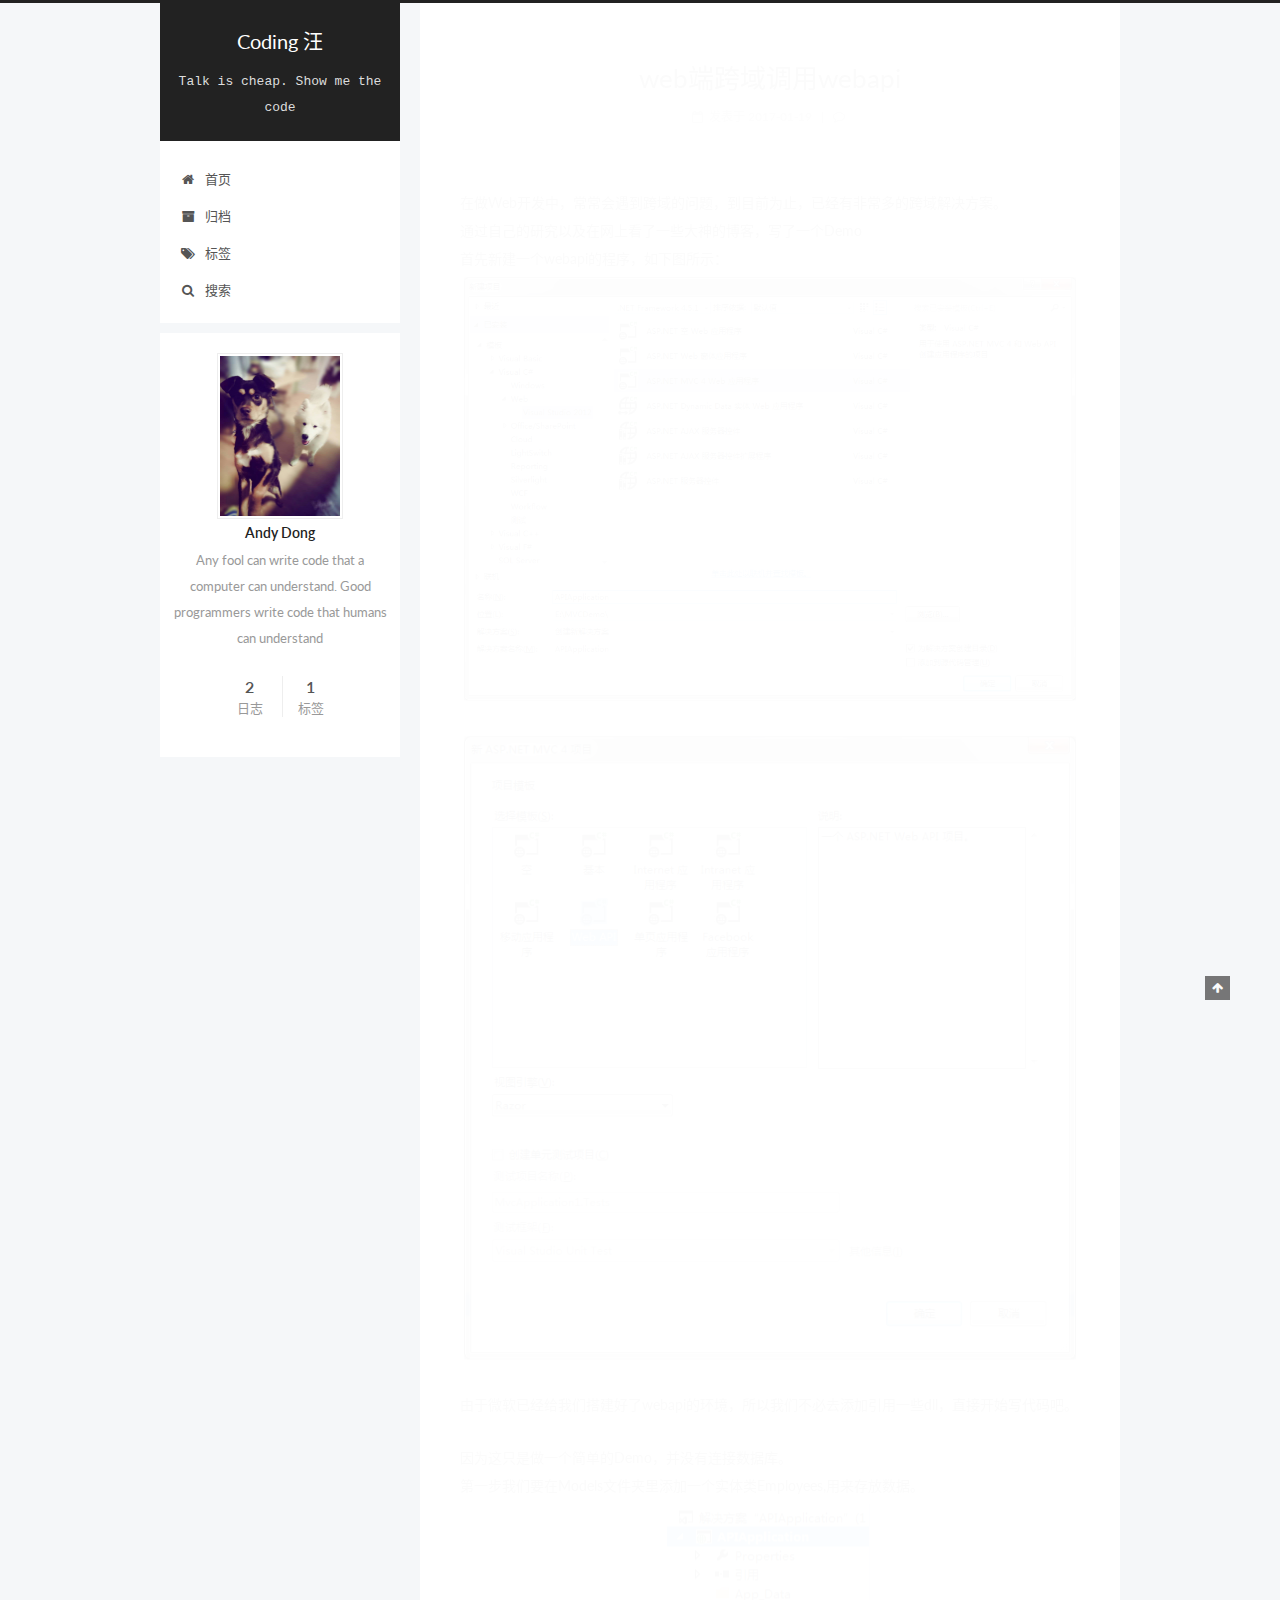
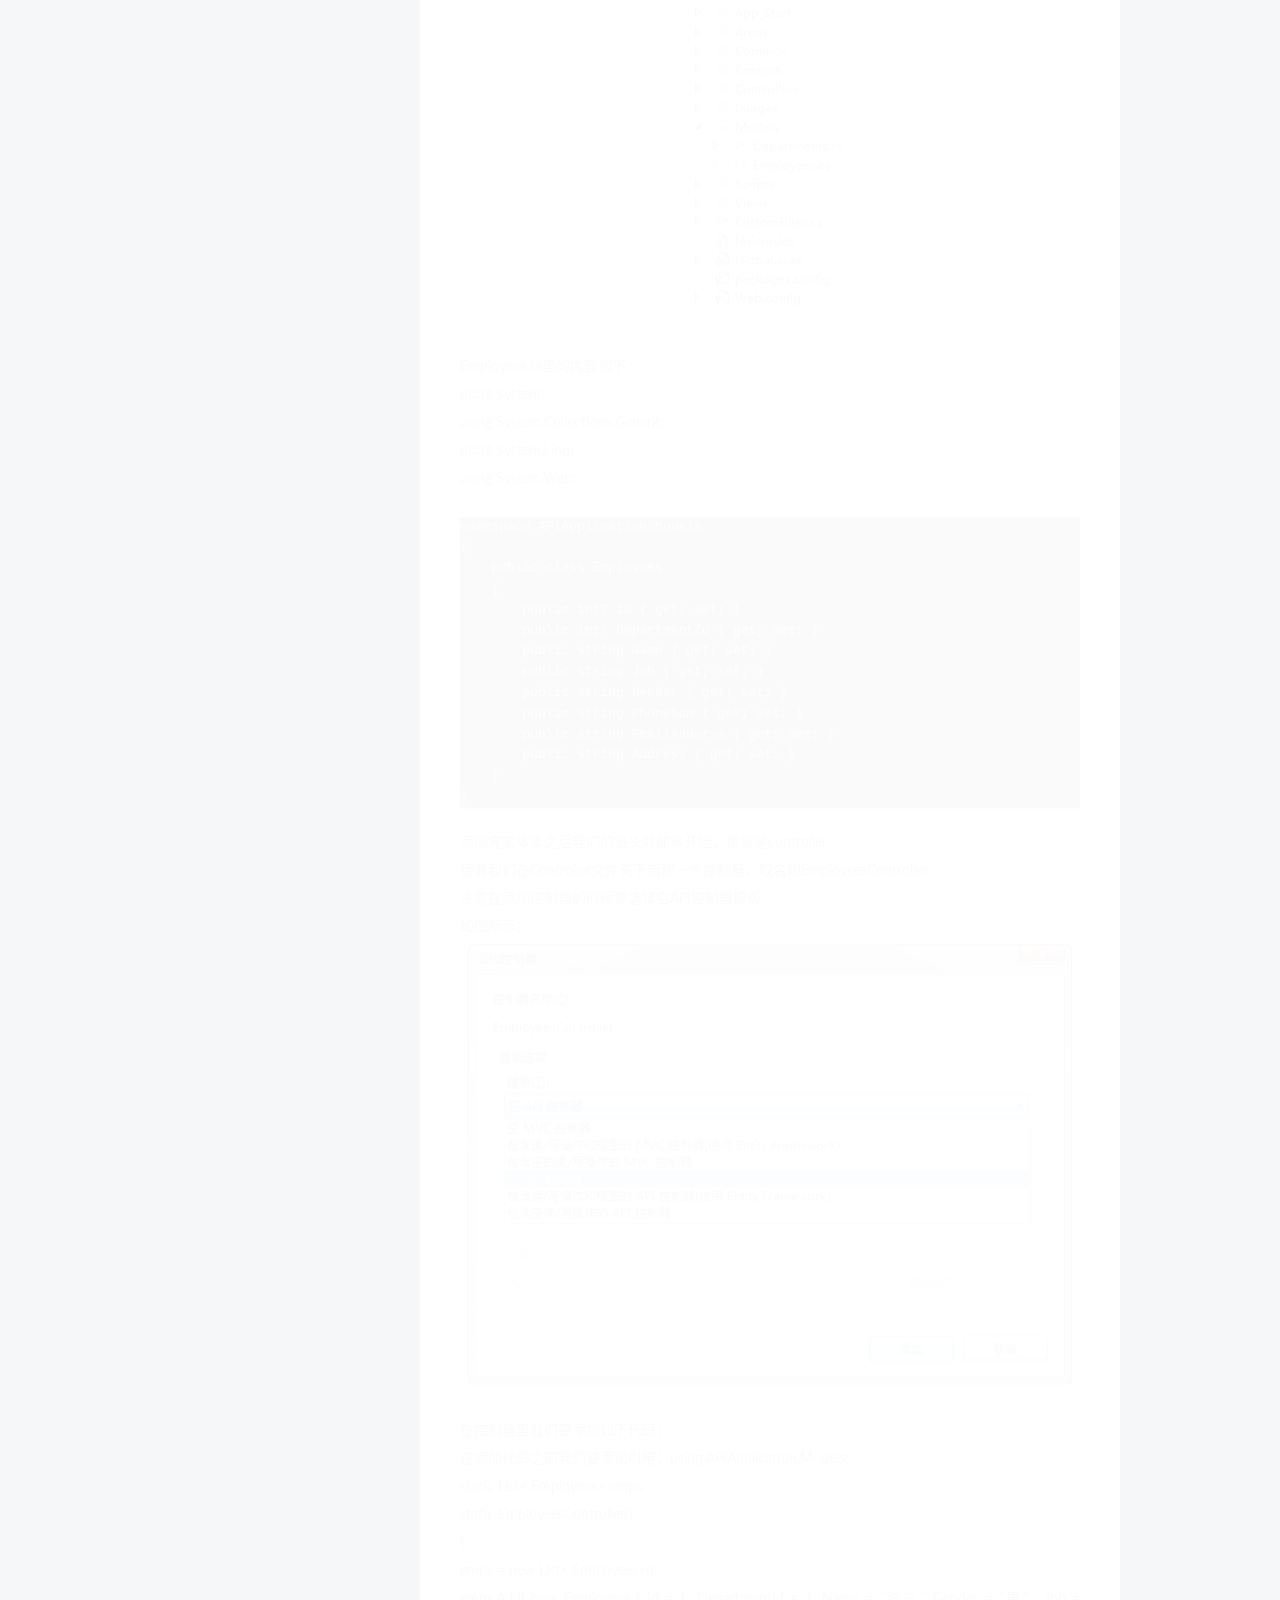
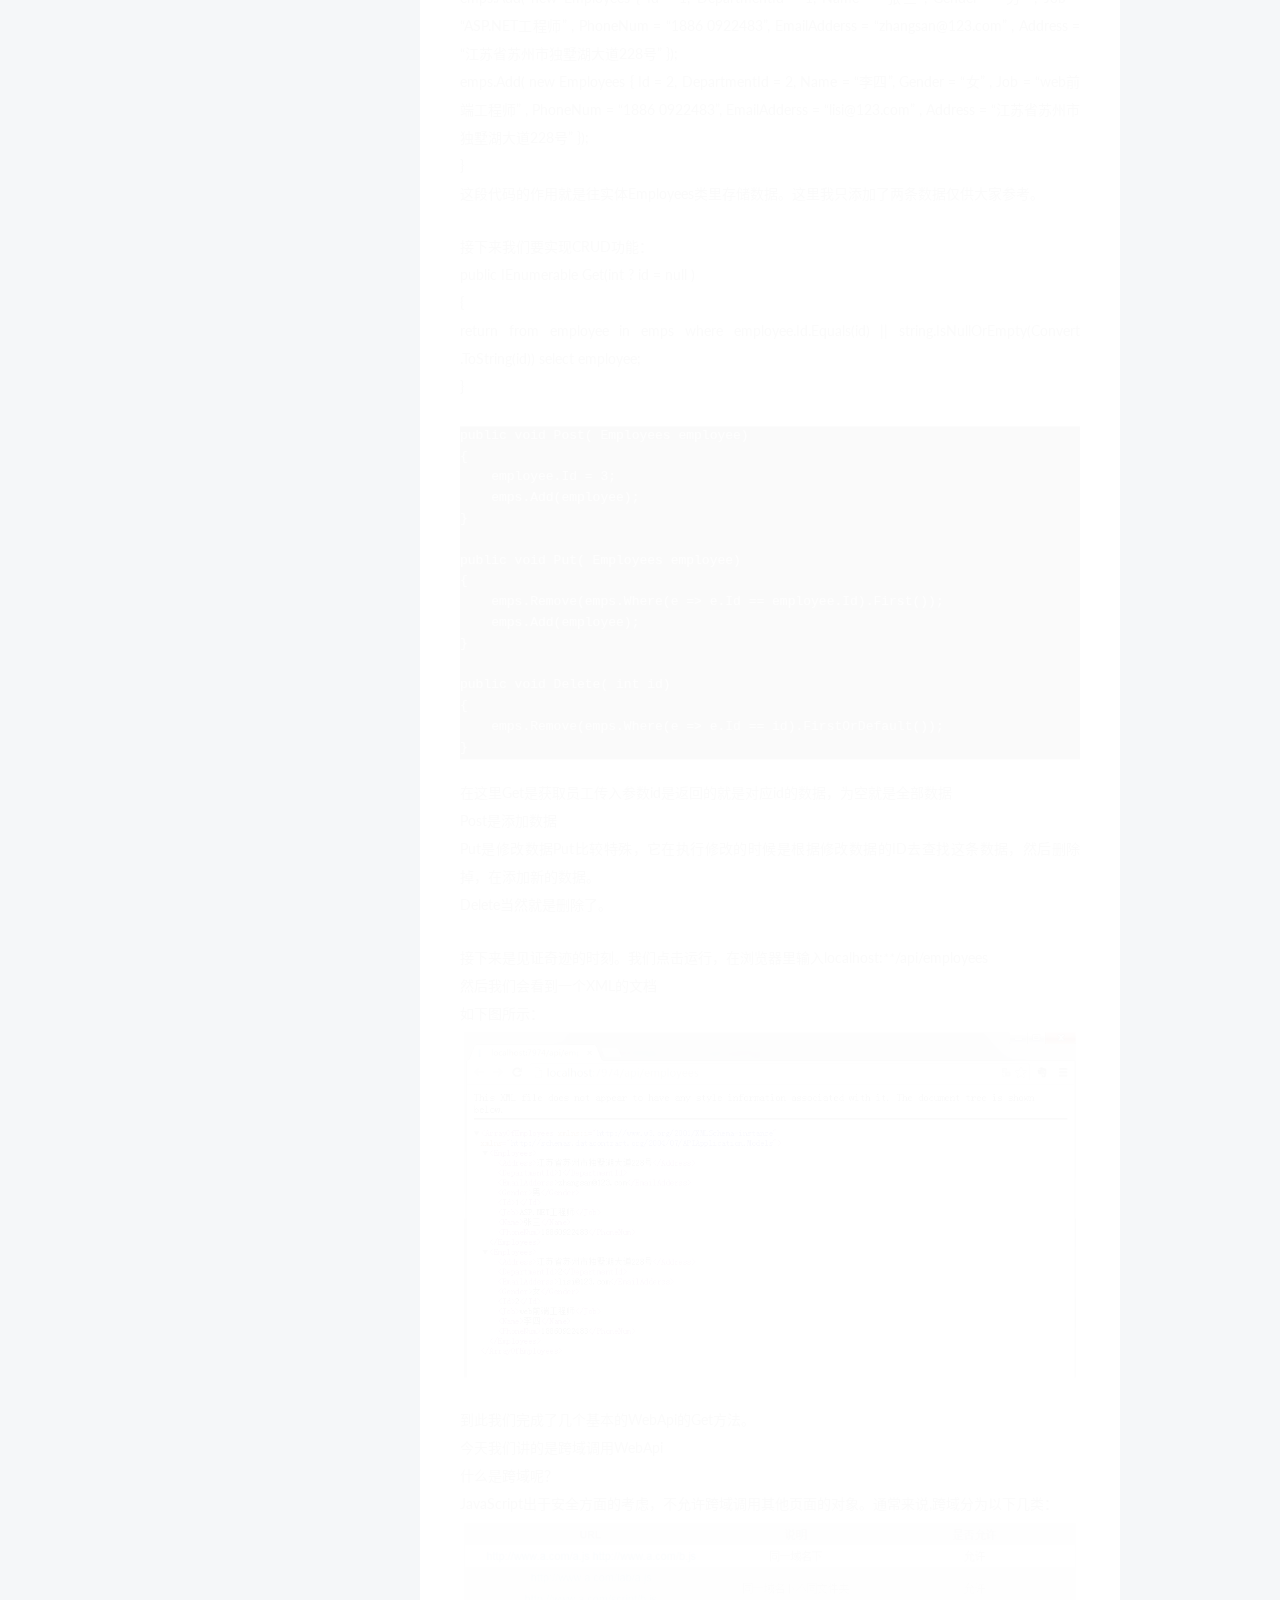
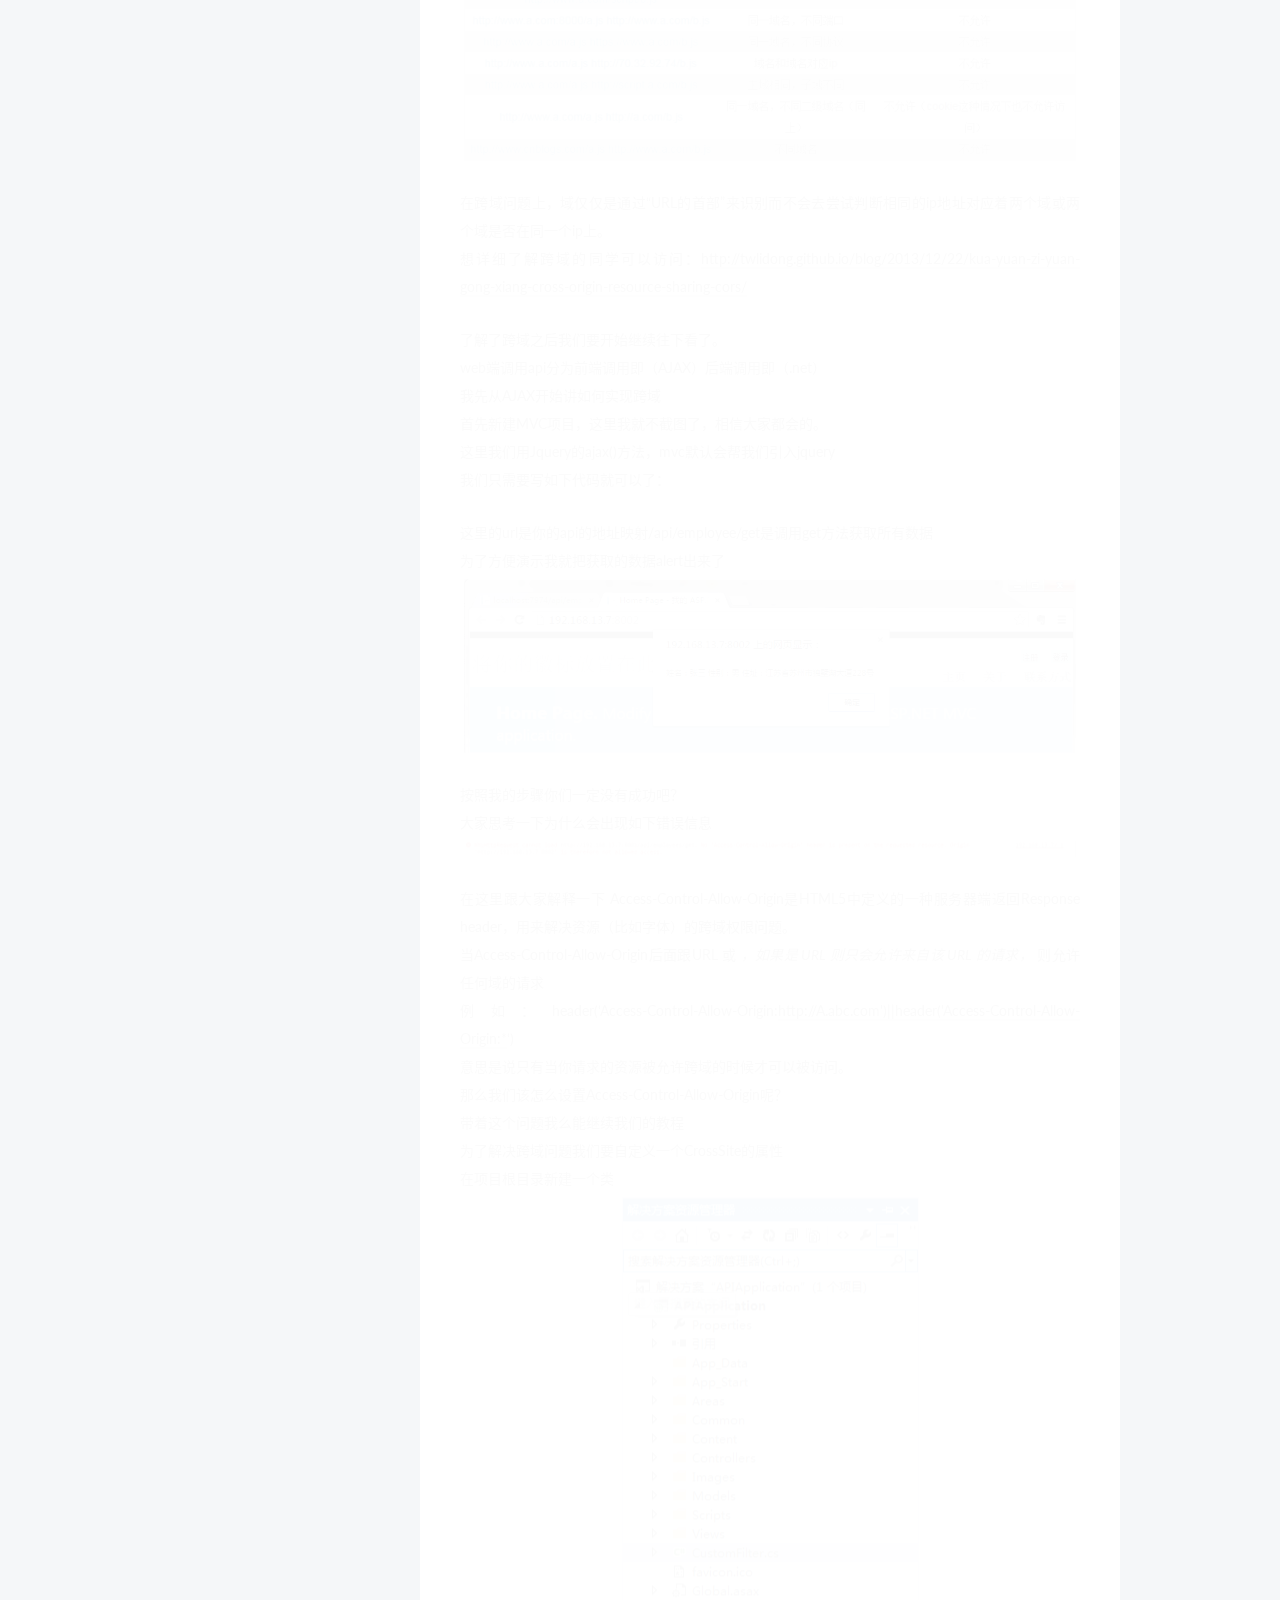
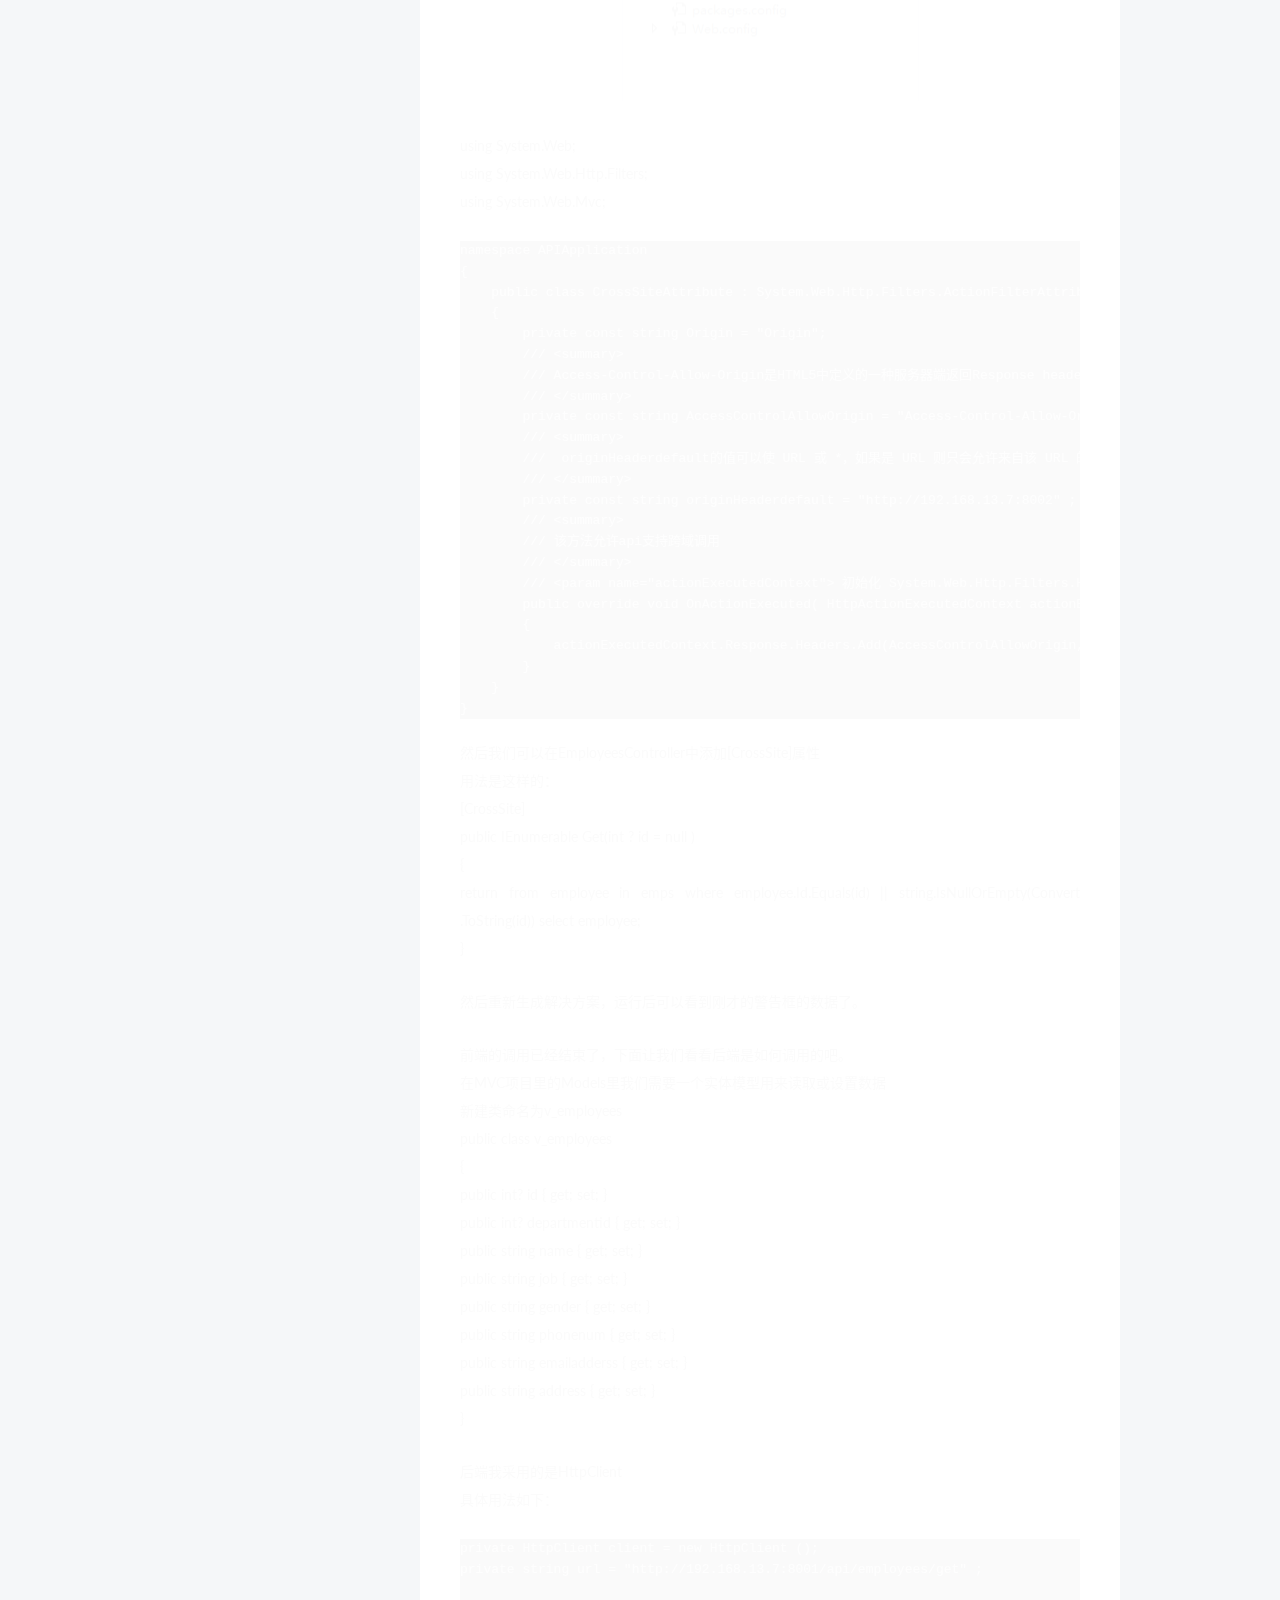
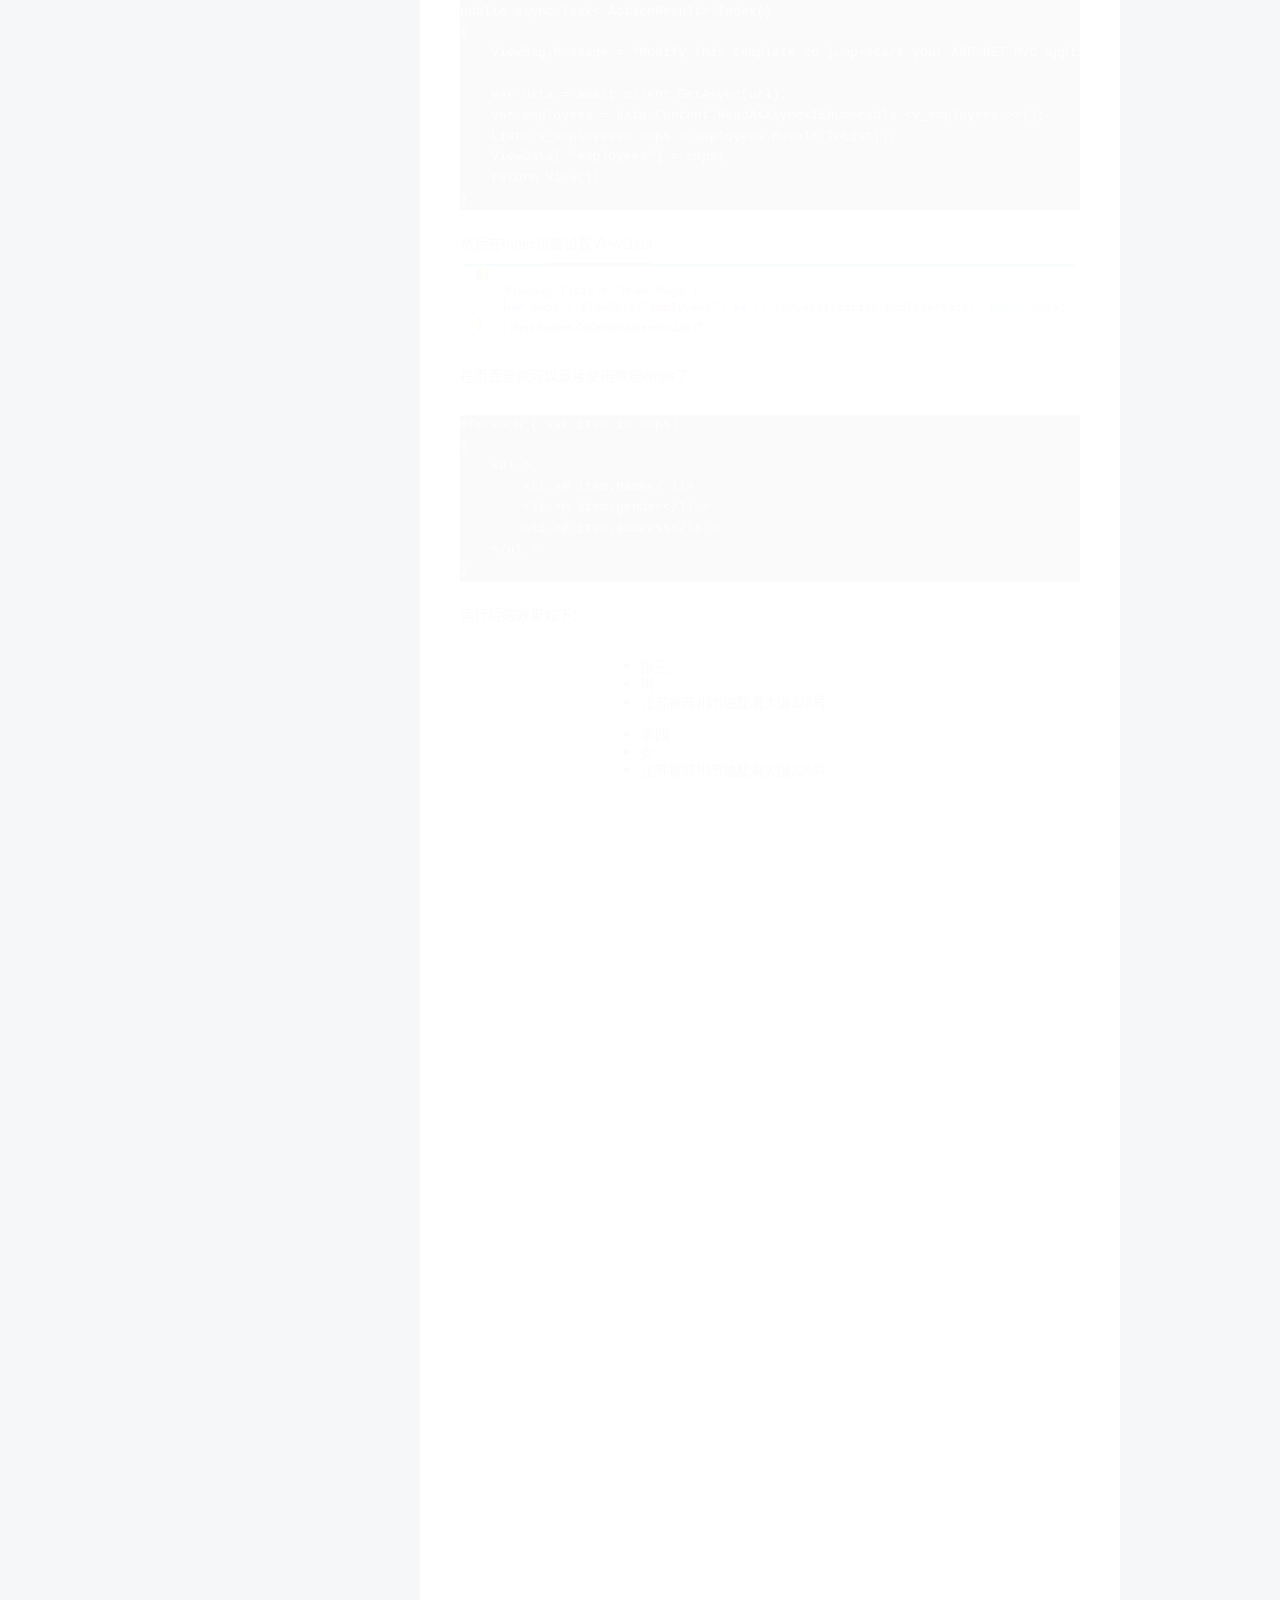
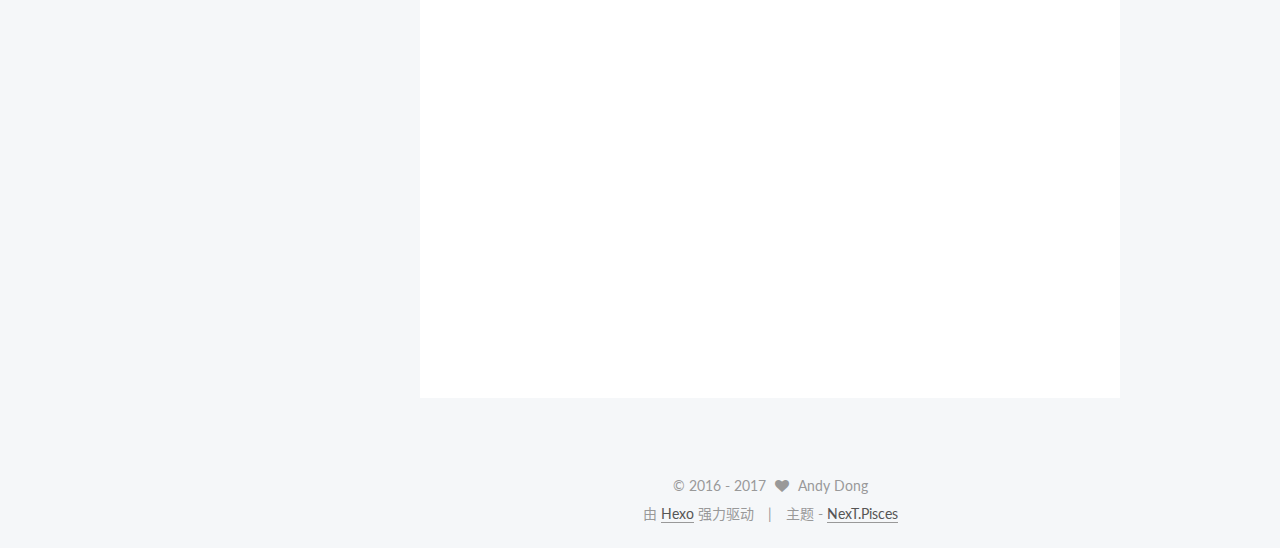
==== commit 27fb27a5: "update" ====
--- a/index.html
+++ b/index.html
@@ -290,7 +290,7 @@
               
                 
                 <a class="post-title-link" href="/2017/01/19/web端跨域调用webapi/" itemprop="url">
-                  'web端跨域调用webapi
+                  web端跨域调用webapi
                 </a>
               
             
@@ -371,7 +371,83 @@
         public string Address { get; set; }
     }
 }
-</code></pre><p>添加完实体类之后我们的重头戏即将开始，那就是controller<br>接着我们在Controller文件夹下新建一个控制器，取名叫EmployeesController<br>注意在添加控制器的时候要选择空API控制器模板<br>如图所示：<br><img src="/2017/01/19/web端跨域调用webapi/4.png" alt="4"><br>在控制器里我们要添加如下代码：<br>在添加代码之前我们要添加引用：using APIApplication.Models;  </p>
+</code></pre><p>添加完实体类之后我们的重头戏即将开始，那就是controller<br>接着我们在Controller文件夹下新建一个控制器，取名叫EmployeesController<br>注意在添加控制器的时候要选择空API控制器模板<br>如图所示：<br><img src="/2017/01/19/web端跨域调用webapi/4.png" alt="4"><br>在控制器里我们要添加如下代码：<br>在添加代码之前我们要添加引用：using APIApplication.Models;<br>    static List&lt; Employees&gt; emps;<br>    static EmployeesController()<br>    {<br>        emps = new List&lt; Employees&gt;();<br>        emps.Add( new Employees { Id = 1, DepartmentId = 1, Name = “张三”, Gender = “男” , Job = “ASP.NET工程师” , PhoneNum = “1886                       0922483”, EmailAdderss = “zhangsan@123.com” , Address = “江苏省苏州市独墅湖大道228号” });<br>        emps.Add( new Employees { Id = 2, DepartmentId = 2, Name = “李四”, Gender = “女” , Job = “web前端工程师” , PhoneNum = “1886                       0922483”, EmailAdderss = “lisi@123.com” , Address = “江苏省苏州市独墅湖大道228号” });<br>    }<br>这段代码的作用就是往实体Employees类里存储数据。这里我只添加了两条数据仅供大家参考。  </p>
+<p>接下来我们要实现CRUD功能：<br>    public IEnumerable <employees> Get(int ? id = null )<br>    {<br>        return from employee in emps where employee.Id.Equals(id) || string.IsNullOrEmpty(Convert .ToString(id)) select employee;<br>    }</employees></p>
+<pre><code>public void Post( Employees employee)
+{
+    employee.Id = 3;
+    emps.Add(employee);
+}
+
+public void Put( Employees employee)
+{
+    emps.Remove(emps.Where(e =&gt; e.Id == employee.Id).First());
+    emps.Add(employee);
+}
+
+public void Delete( int id)
+{
+    emps.Remove(emps.Where(e =&gt; e.Id == id).FirstOrDefault());
+}
+</code></pre><p>在这里Get是获取员工传入参数id是返回的就是对应id的数据，为空就是全部数据<br>Post是添加数据<br>Put是修改数据Put比较特殊，它在执行修改的时候是根据修改数据的ID去查找这条数据，然后删除掉，在添加新的数据。<br>Delete当然就是删除了。  </p>
+<p>接下来是见证奇迹的时刻。我们点击运行，在浏览器里输入localhost:<em>**</em>/api/employees<br>然后我们会看到一个XML的文档<br>如下图所示：<br><img src="/2017/01/19/web端跨域调用webapi/5.png" alt="5">   </p>
+<p>到此我们完成了几个基本的WebApi的Get方法。<br>今天我们讲的是跨域调用WebApi<br>什么是跨域呢？<br>JavaScript出于安全方面的考虑，不允许跨域调用其他页面的对象。通常来说,跨域分为以下几类：<br><img src="/2017/01/19/web端跨域调用webapi/6.png" alt="6">  </p>
+<p>在跨域问题上，域仅仅是通过“URL的首部”来识别而不会去尝试判断相同的ip地址对应着两个域或两个域是否在同一个ip上。<br>想详细了解跨域的同学可以访问：<a href="http://twlidong.github.io/blog/2013/12/22/kua-yuan-zi-yuan-gong-xiang-cross-origin-resource-sharing-cors/" target="_blank" rel="external">http://twlidong.github.io/blog/2013/12/22/kua-yuan-zi-yuan-gong-xiang-cross-origin-resource-sharing-cors/</a>  </p>
+<p>了解了跨域之后我们要开始继续往下看了。<br>web端调用api分为前端调用即（AJAX）后端调用即（.net）<br>我先从AJAX开始讲如何实现跨域<br>首先新建MVC项目，这里我就不截图了，相信大家都会的。<br>这里我们用Jquery的ajax()方法，mvc默认会帮我们引入jquery<br>我们只需要写如下代码就可以了：<br>    <script><br>        $(document).ready( function () {<br>            $.ajax({<br>                type: ‘GET’,<br>                url: ‘<a href="http://localhost:7974/api/employees/get">http://localhost:7974/api/employees/get</a>‘,<br>                dataType: ‘JSON’,<br>                success: function (data) {<br>                    alert( “姓名：” + data[0].Name + “ 性别：” + data[0].Gender + “ 住址：” + data[0].Address);<br>                }<br>            });<br>        })<br>    </script></p>
+<p>这里的url是你的api的地址映射/api/employee/get是调用get方法获取所有数据<br>为了方便演示我就把获取的数据alert出来了<br><img src="/2017/01/19/web端跨域调用webapi/7.png" alt="7">  </p>
+<p>按照我的步骤你们一定没有成功吧？<br>大家思考一下为什么会出现如下错误信息<br><img src="/2017/01/19/web端跨域调用webapi/8.png" alt="8">  </p>
+<p>在这里跟大家解释一下 Access-Control-Allow-Origin是HTML5中定义的一种服务器端返回Response header，用来解决资源（比如字体）的跨域权限问题。<br>当Access-Control-Allow-Origin后面跟URL 或 <em>，如果是 URL 则只会允许来自该 URL 的请求，</em> 则允许任何域的请求<br>例如：header(‘Access-Control-Allow-Origin:<a href="http://A.abc.com&#39;)||header(&#39;Access-Control-Allow-Origin:*" target="_blank" rel="external">http://A.abc.com&#39;)||header(&#39;Access-Control-Allow-Origin:*</a>‘)<br>意思是说只有当你请求的资源被允许跨域的时候才可以被访问。<br>那么我们该怎么设置Access-Control-Allow-Origin呢？<br>带着这个问题我么能继续我们的教程<br>为了解决跨域问题我们要自定义一个CrossSite的属性<br>在项目根目录新建一个类<br><img src="/2017/01/19/web端跨域调用webapi/9.png" alt="9"><br>    using System.Web;<br>    using System.Web.Http.Filters;<br>    using System.Web.Mvc;</p>
+<pre><code>namespace APIApplication
+{
+    public class CrossSiteAttribute : System.Web.Http.Filters.ActionFilterAttribute
+    {
+        private const string Origin = &quot;Origin&quot;;
+        /// &lt;summary&gt;
+        /// Access-Control-Allow-Origin是HTML5中定义的一种服务器端返回Response header，用来解决资源（比如字体）的跨域权限问题。
+        /// &lt;/summary&gt;
+        private const string AccessControlAllowOrigin = &quot;Access-Control-Allow-Origin&quot; ;
+        /// &lt;summary&gt;
+        ///  originHeaderdefault的值可以使 URL 或 *，如果是 URL 则只会允许来自该 URL 的请求，* 则允许任何域的请求
+        /// &lt;/summary&gt;
+        private const string originHeaderdefault = &quot;http://192.168.13.7:8002&quot; ;
+        /// &lt;summary&gt;
+        /// 该方法允许api支持跨域调用
+        /// &lt;/summary&gt;
+        /// &lt;param name=&quot;actionExecutedContext&quot;&gt; 初始化 System.Web.Http.Filters.HttpActionExecutedContext 类的新实例。&lt;/param&gt;
+        public override void OnActionExecuted( HttpActionExecutedContext actionExecutedContext)
+        {
+            actionExecutedContext.Response.Headers.Add(AccessControlAllowOrigin, originHeaderdefault);
+        }
+    }
+}
+</code></pre><p>然后我们可以在EmployeesController中添加[CrossSite]属性<br>用法是这样的：<br>    [CrossSite]<br>    public IEnumerable<employees> Get(int ? id = null )<br>    {<br>        return from employee in emps where employee.Id.Equals(id) || string.IsNullOrEmpty(Convert .ToString(id)) select employee;<br>    }</employees></p>
+<p>然后重新生成解决方案，运行后可以看到刚才的警告框的数据了。</p>
+<p>前端的调用已经结束了，下面让我们看看后端是如何调用的吧。<br>在MVC项目里的Models里我们需要一个实体模型用来读取或设置数据<br>新建类命名为v_employees<br>    public class v_employees<br>    {<br>        public int? id { get; set; }<br>        public int? departmentid { get; set; }<br>        public string name { get; set; }<br>        public string job { get; set; }<br>        public string gender { get; set; }<br>        public string phonenum { get; set; }<br>        public string emailadderss { get; set; }<br>        public string address { get; set; }<br>    }</p>
+<p>后端我采用的是HttpClient<br>具体用法如下：</p>
+<pre><code>private HttpClient client = new HttpClient ();
+private string url = &quot;http://192.168.13.7:8001/api/employees/get&quot; ;
+
+public async Task&lt; ActionResult&gt; Index()
+{
+    ViewBag.Message = &quot;Modify this template to jump-start your ASP.NET MVC application.&quot;;
+
+    var data = await client.GetAsync(url);
+    var employees = data.Content.ReadAsAsync&lt;IEnumerable &lt;v_employees &gt;&gt;();
+    List&lt; v_employees&gt; emps = employees.Result.ToList();           
+    ViewData[ &quot;employees&quot;] = emps;
+    return View();
+}
+</code></pre><p>然后在Index页面设置ViewData<br><img src="/2017/01/19/web端跨域调用webapi/10.png" alt="10"></p>
+<p>在页面里就可以直接使用数据emps了</p>
+<pre><code>@foreach ( var item in emps)
+{
+    &lt;ul &gt;
+        &lt;li &gt;@ item.name&lt;/ li&gt;
+        &lt;li &gt;@ item.gender&lt;/li &gt;
+        &lt;li &gt;@ item.address&lt;/li &gt;
+    &lt;/ul &gt;
+}
+</code></pre><p>运行后的效果如下：<br><img src="/2017/01/19/web端跨域调用webapi/11.png" alt="11"></p>
 
           
         
@@ -589,6 +665,13 @@
 
           
 
+          
+            <div class="site-state-item site-state-tags">
+              <a href="/tags">
+                <span class="site-state-item-count">1</span>
+                <span class="site-state-item-name">标签</span>
+              </a>
+            </div>
           
 
         </nav>
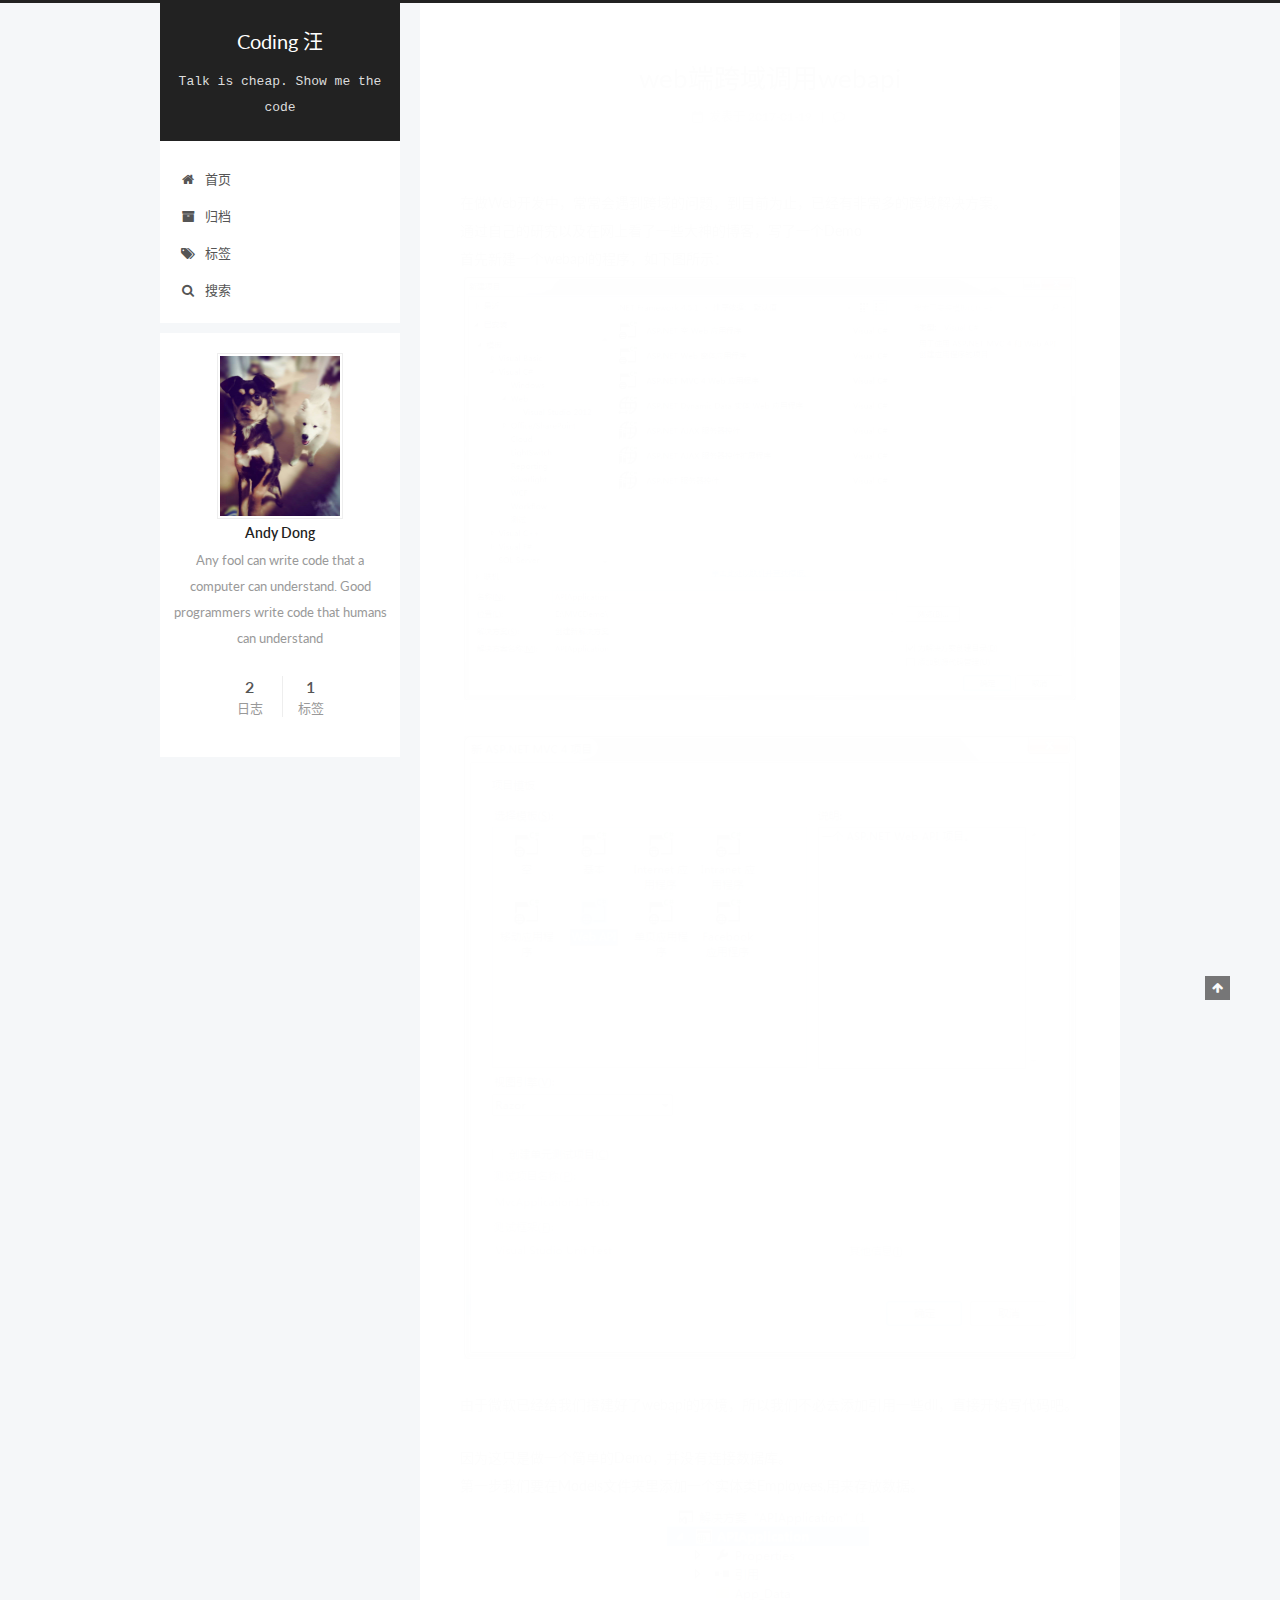
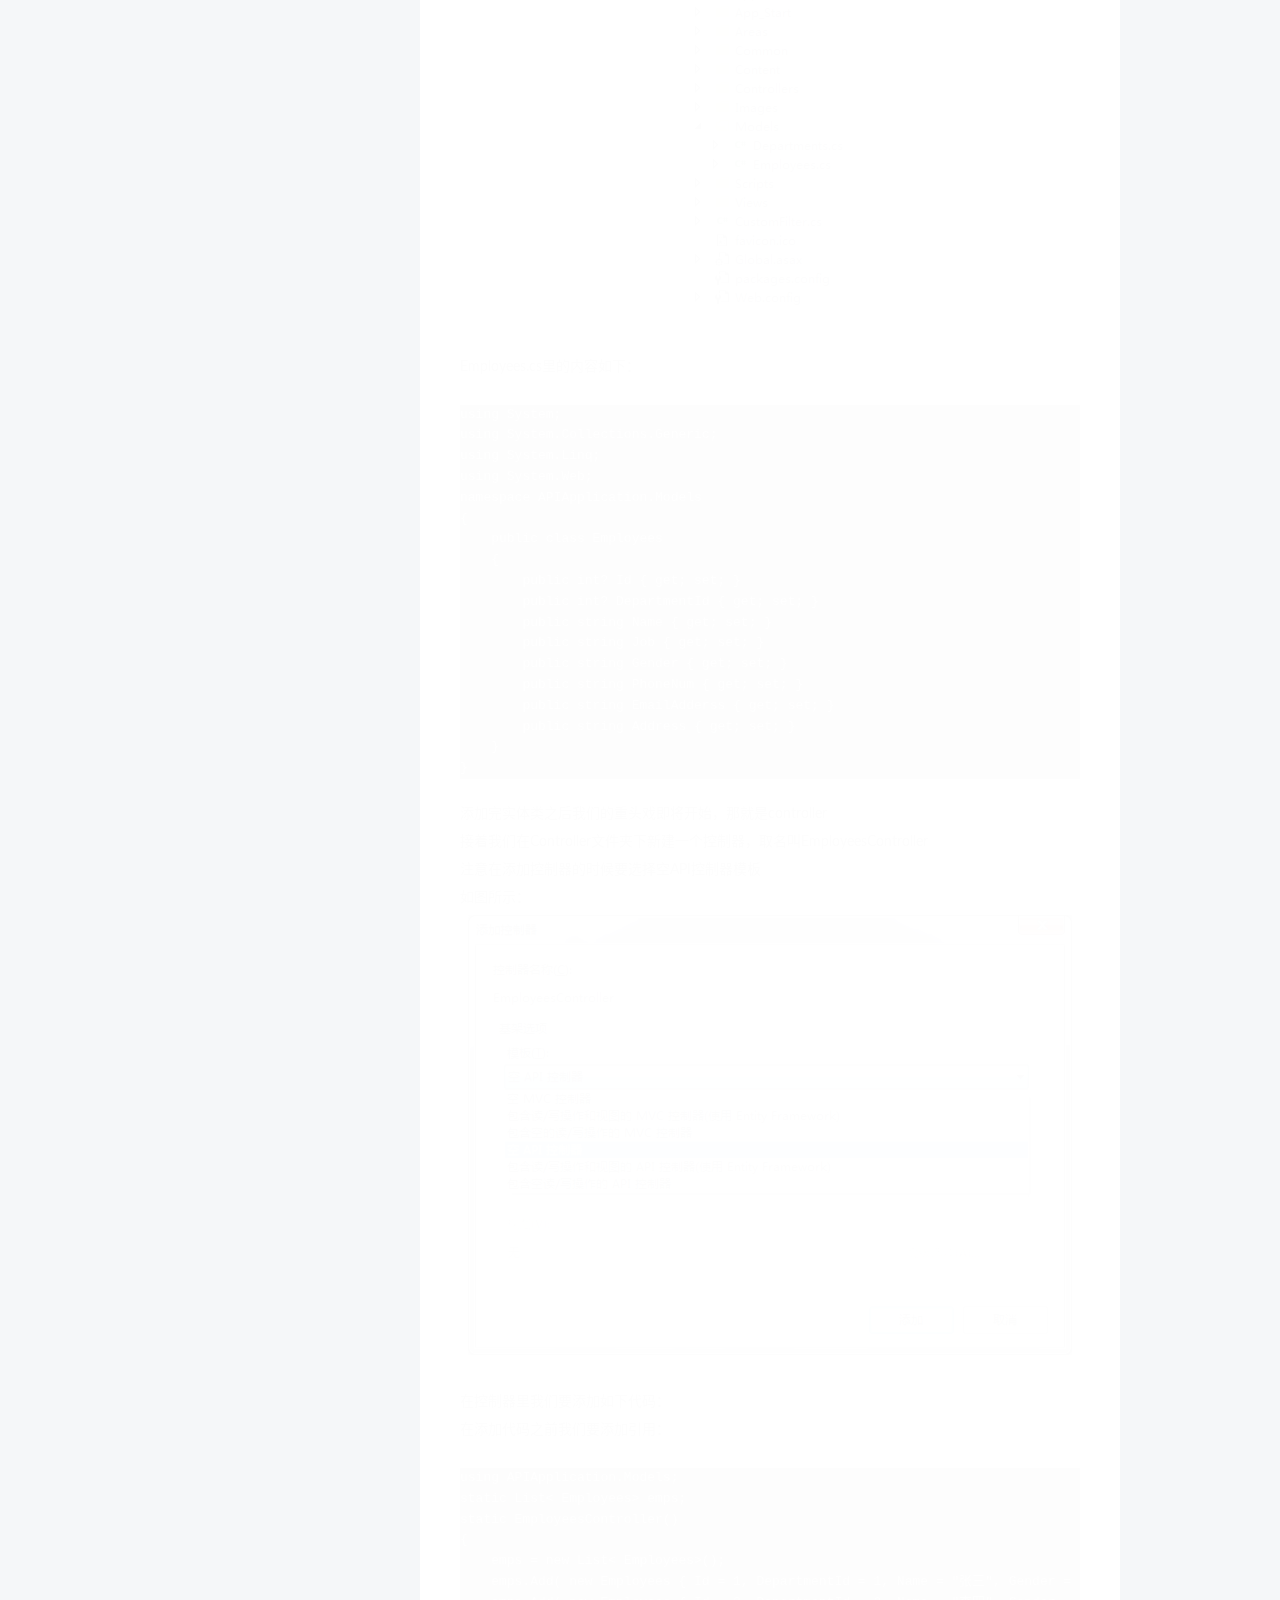
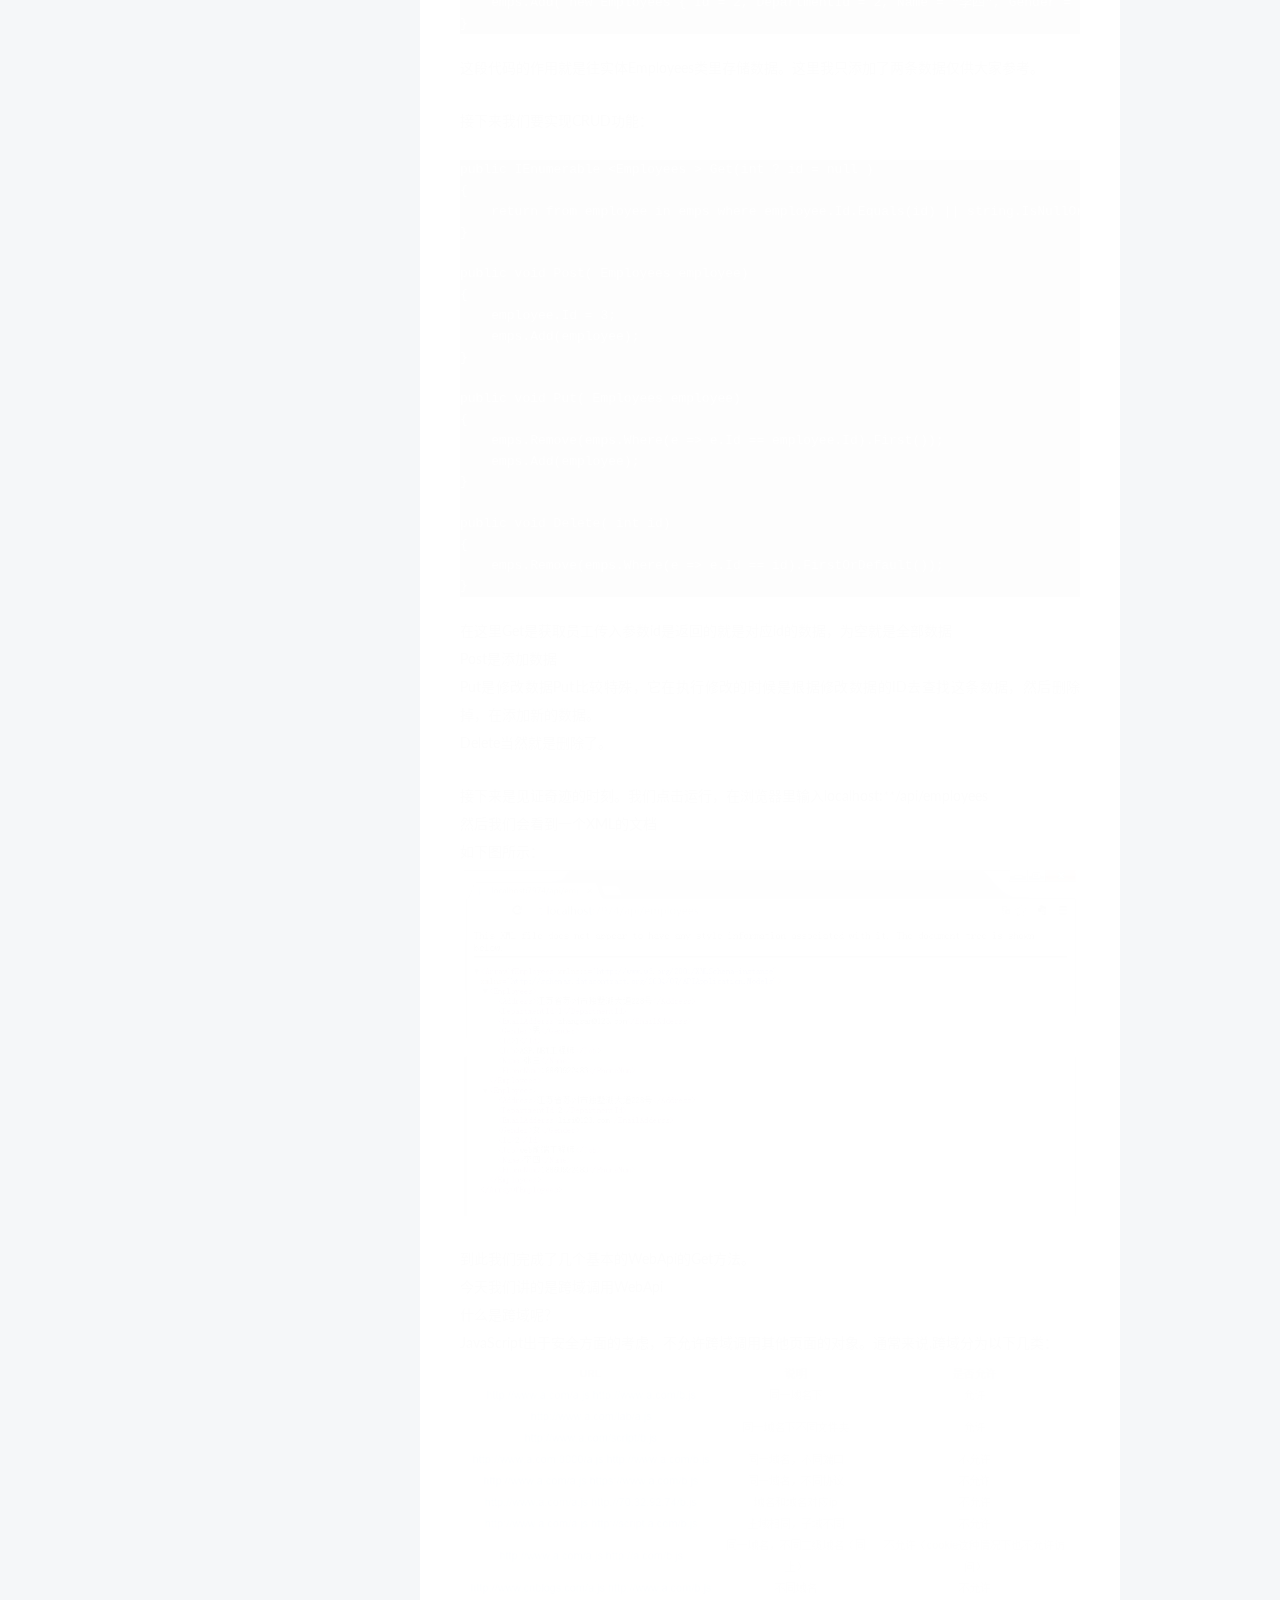
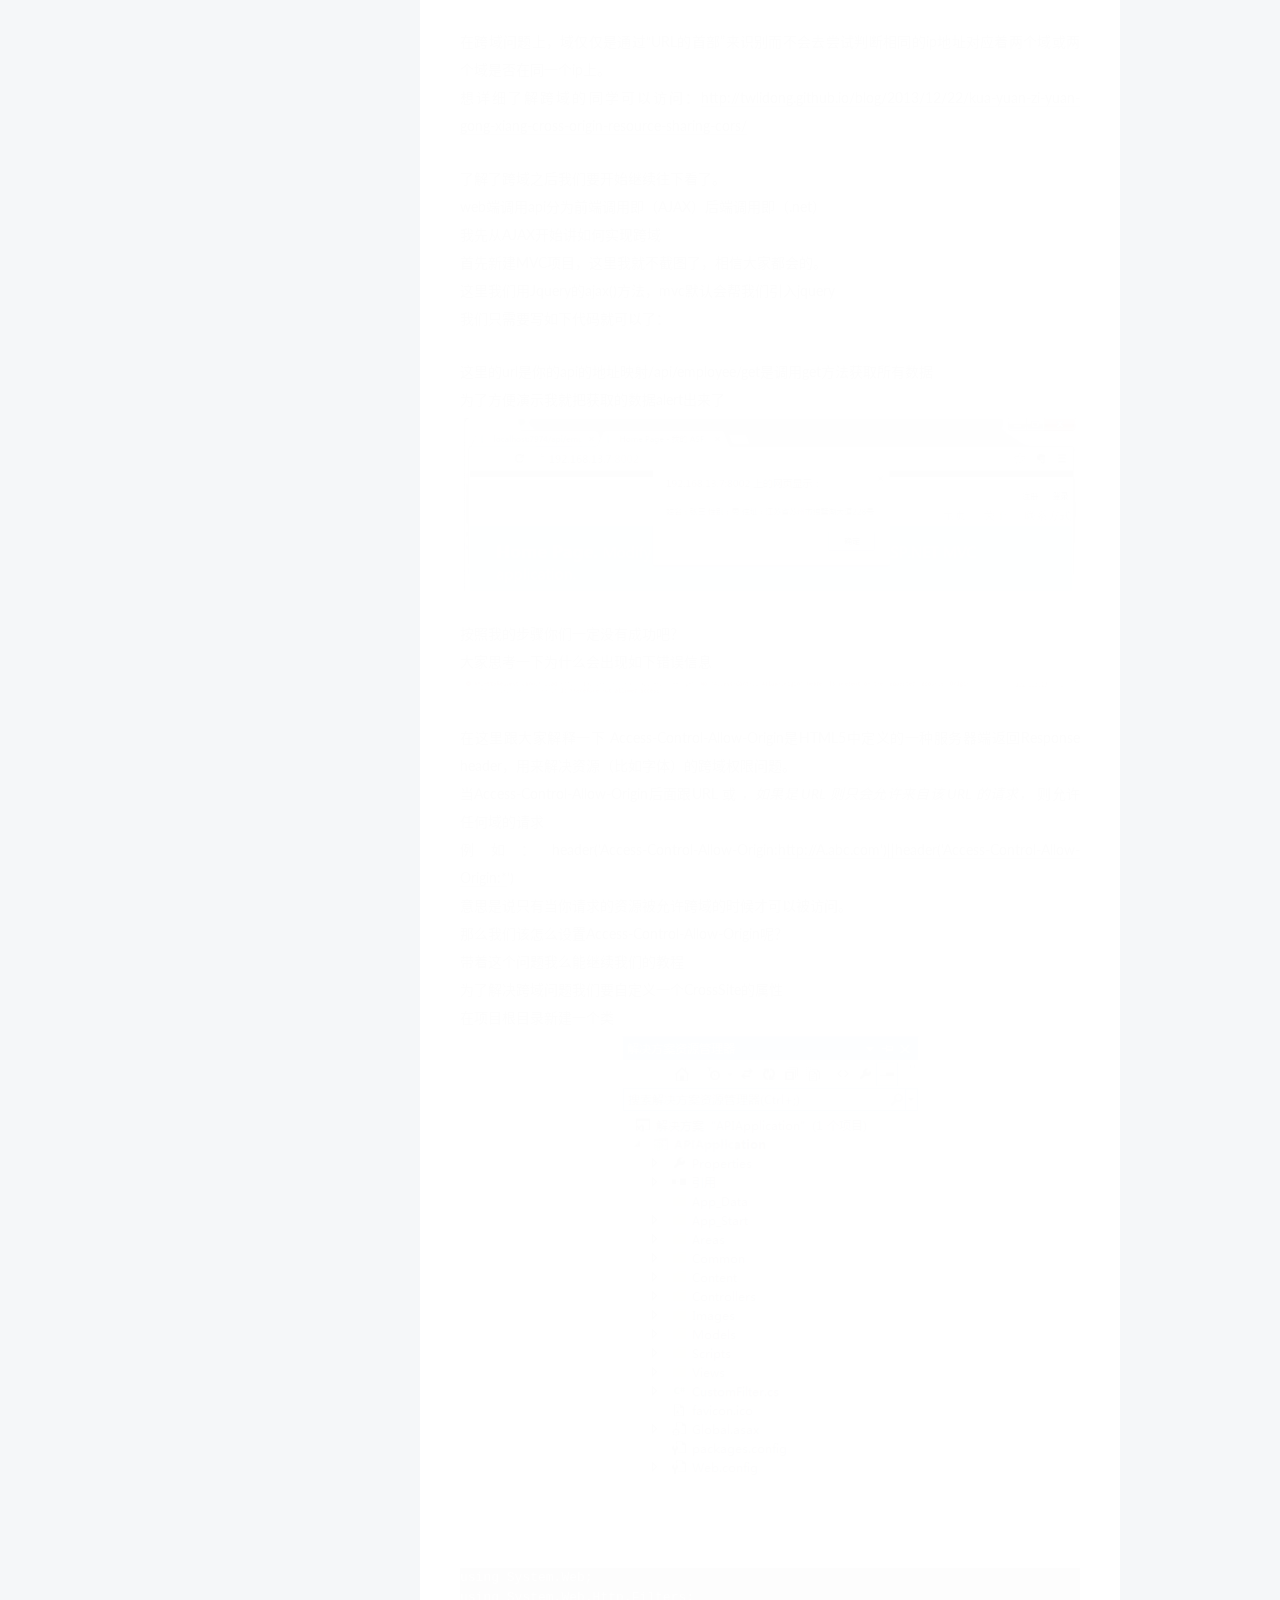
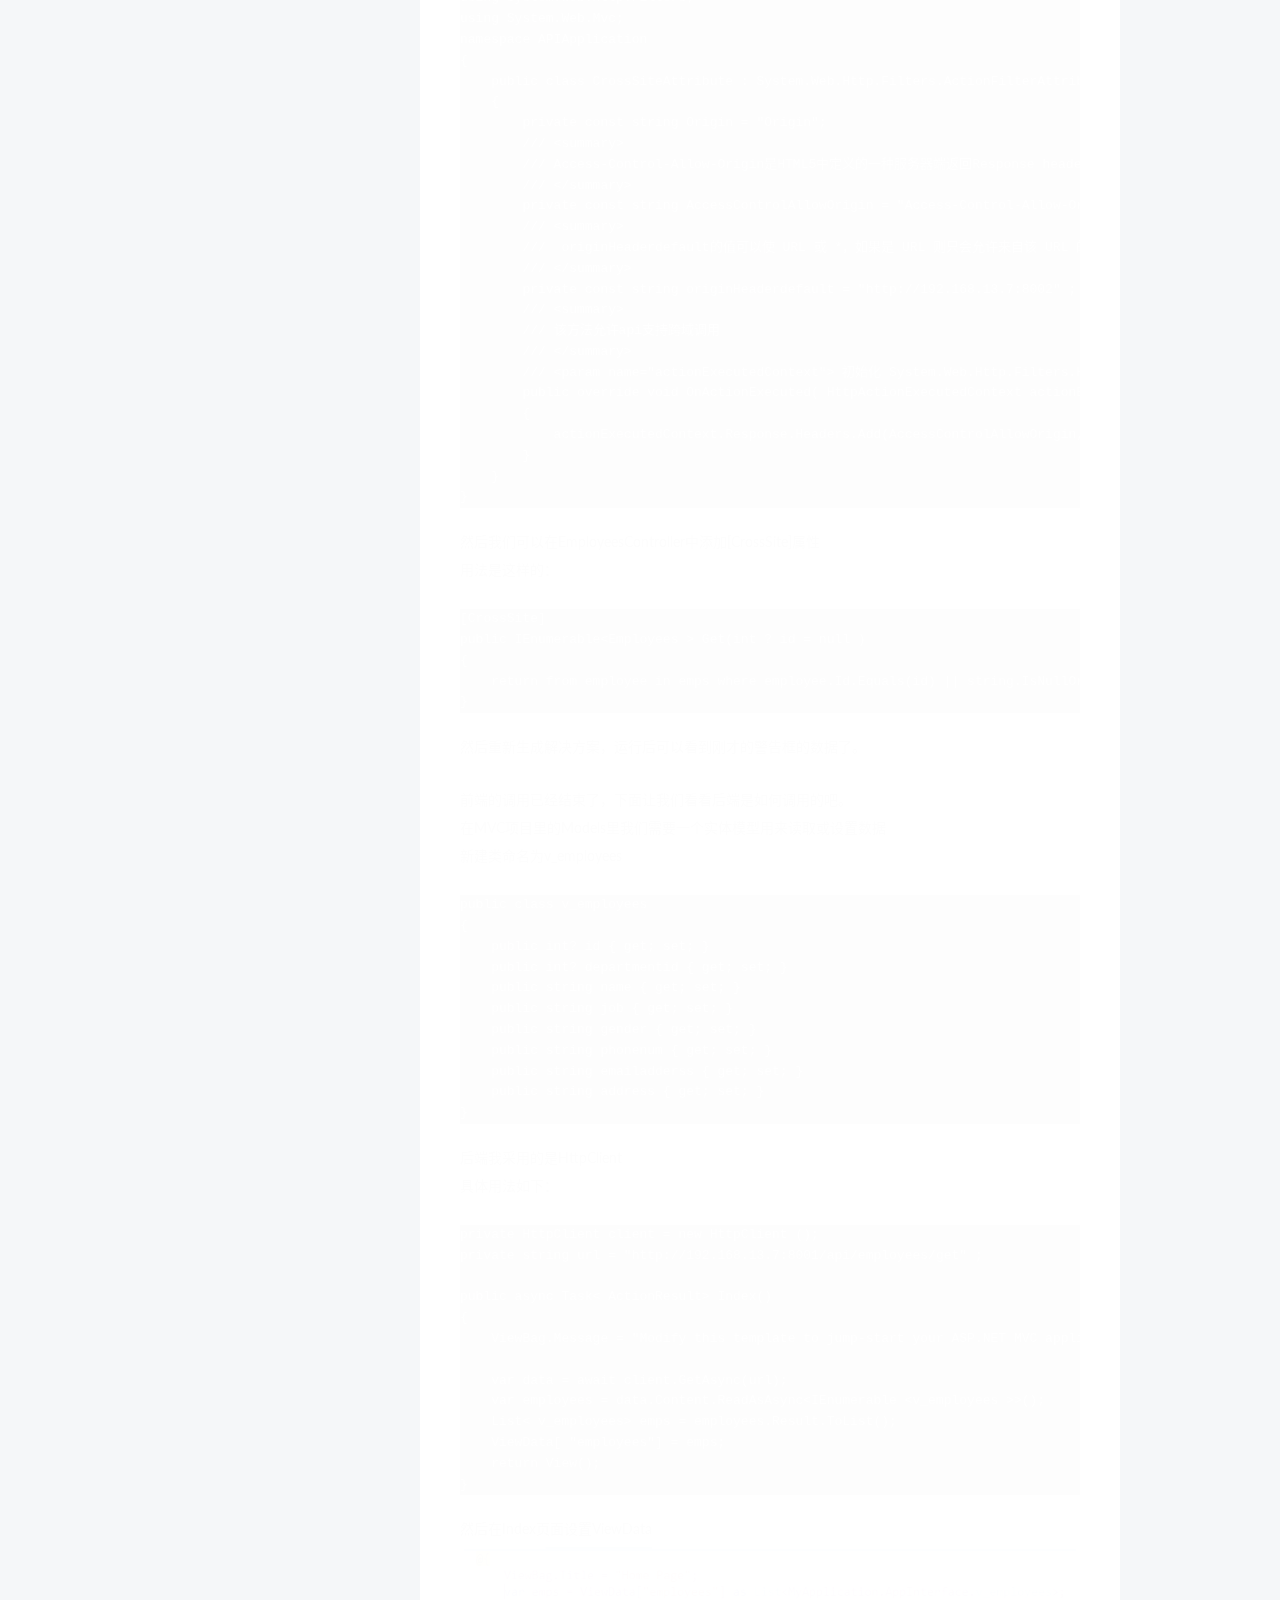
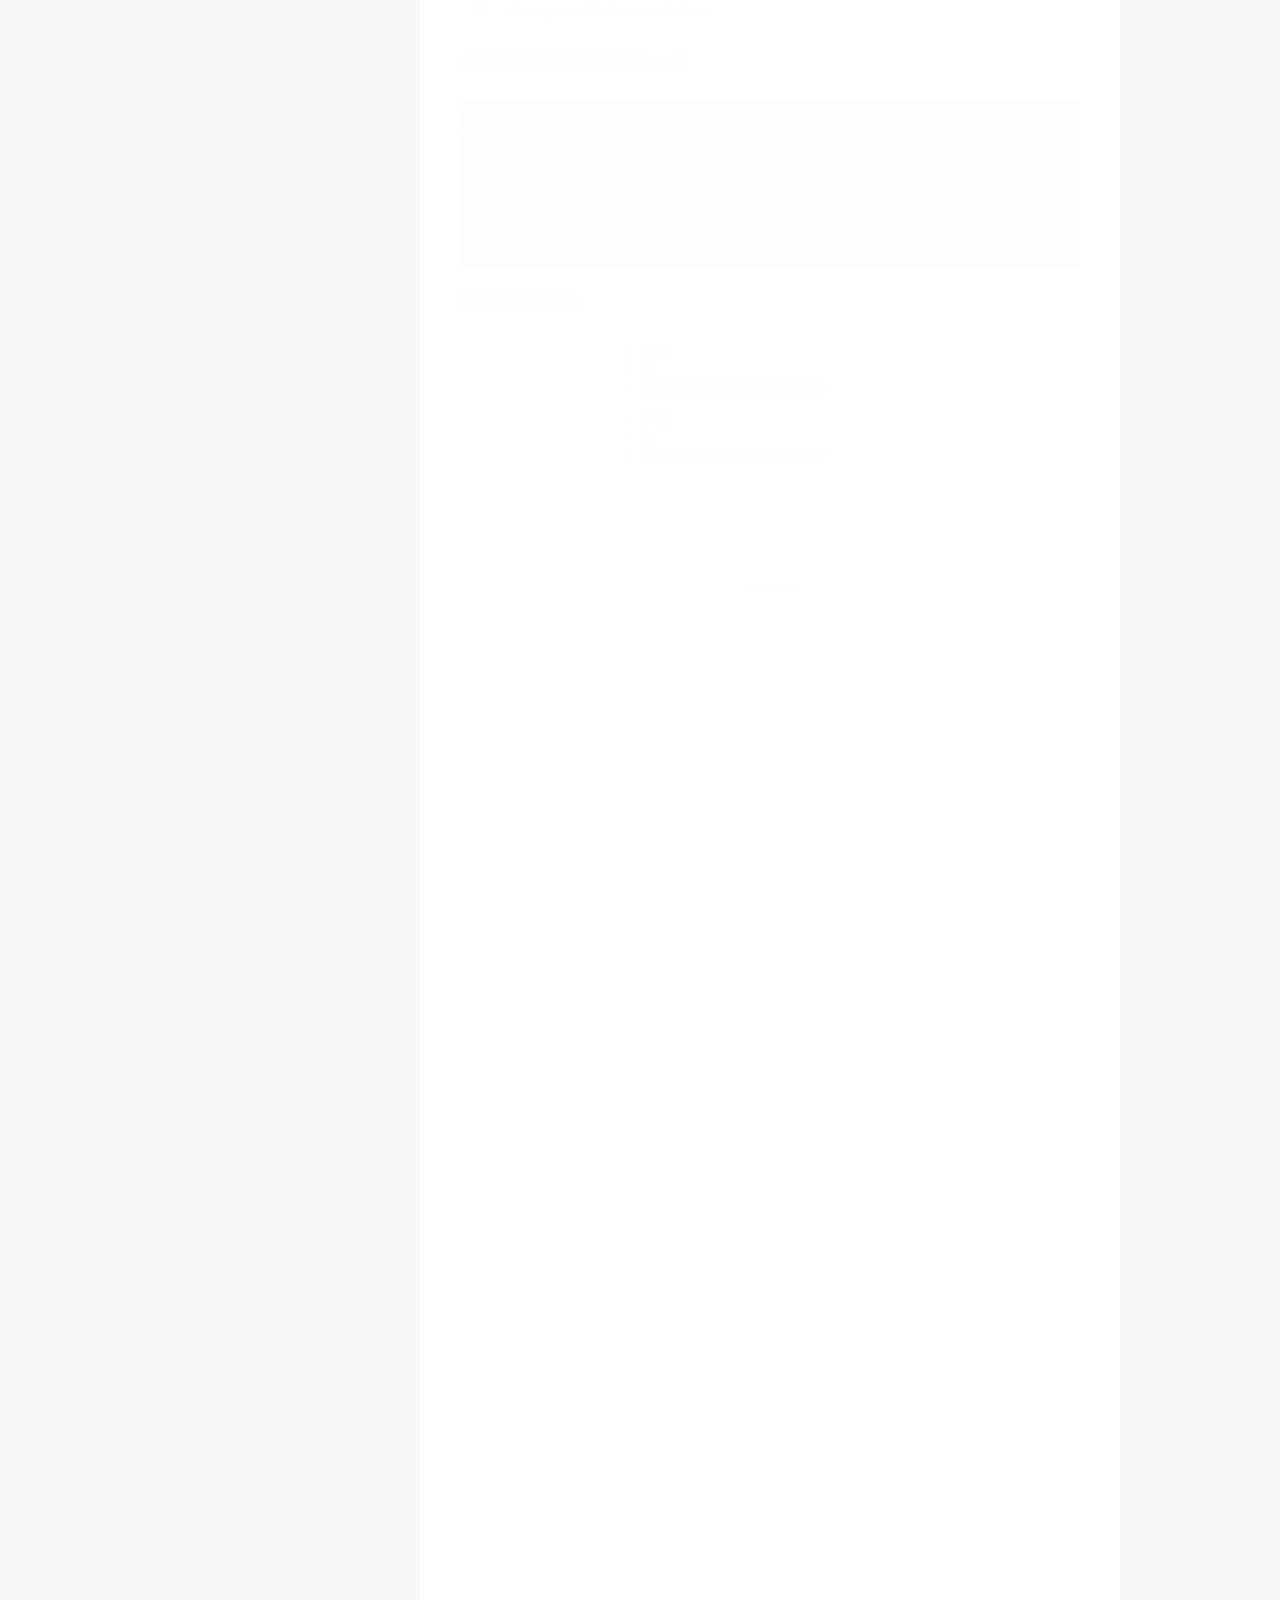
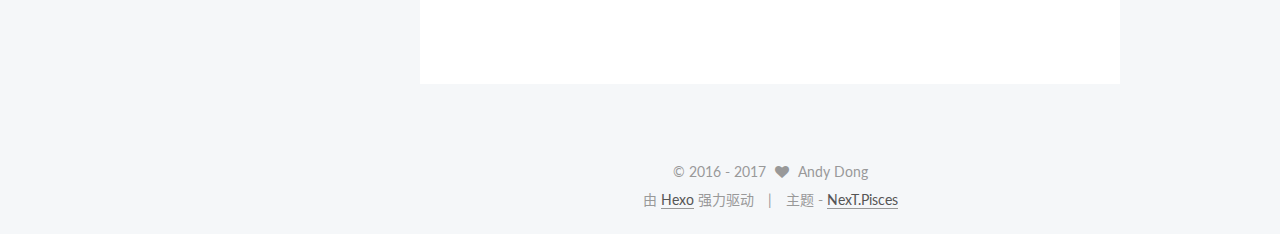
==== commit e38db1e6: "update" ====
--- a/index.html
+++ b/index.html
@@ -356,8 +356,12 @@
           
             <p>在做Web开发中，常常会遇到跨域的问题，到目前为止，已经有非常多的跨域解决方案。<br>通过自己的研究以及在网上看了一些大神的博客，写了一个Demo<br>首先新建一个webapi的程序，如下图所示：<br><img src="/2017/01/19/web端跨域调用webapi/1.png" alt="1"><br><img src="/2017/01/19/web端跨域调用webapi/2.png" alt="2"><br>由于微软已经给我们搭建好了webapi的环境，所以我们不必去添加引用一些dll，直接开始写代码吧。  </p>
 <p>因为这只是做一个简单的Demo，并没有连接数据库。<br>第一步我们要在Models文件夹里添加一个实体类Employees,用来存放数据。<br><img src="/2017/01/19/web端跨域调用webapi/3.png" alt="3">  </p>
-<p>Employees.cs里的内容如下：<br>    using System;<br>    using System.Collections.Generic;<br>    using System.Linq;<br>    using System.Web;  </p>
-<pre><code>namespace APIApplication.Models
+<p>Employees.cs里的内容如下：  </p>
+<pre><code>using System;
+using System.Collections.Generic;
+using System.Linq;
+using System.Web;  
+namespace APIApplication.Models
 {
     public class Employees
     {
@@ -371,9 +375,23 @@
         public string Address { get; set; }
     }
 }
-</code></pre><p>添加完实体类之后我们的重头戏即将开始，那就是controller<br>接着我们在Controller文件夹下新建一个控制器，取名叫EmployeesController<br>注意在添加控制器的时候要选择空API控制器模板<br>如图所示：<br><img src="/2017/01/19/web端跨域调用webapi/4.png" alt="4"><br>在控制器里我们要添加如下代码：<br>在添加代码之前我们要添加引用：using APIApplication.Models;<br>    static List&lt; Employees&gt; emps;<br>    static EmployeesController()<br>    {<br>        emps = new List&lt; Employees&gt;();<br>        emps.Add( new Employees { Id = 1, DepartmentId = 1, Name = “张三”, Gender = “男” , Job = “ASP.NET工程师” , PhoneNum = “1886                       0922483”, EmailAdderss = “zhangsan@123.com” , Address = “江苏省苏州市独墅湖大道228号” });<br>        emps.Add( new Employees { Id = 2, DepartmentId = 2, Name = “李四”, Gender = “女” , Job = “web前端工程师” , PhoneNum = “1886                       0922483”, EmailAdderss = “lisi@123.com” , Address = “江苏省苏州市独墅湖大道228号” });<br>    }<br>这段代码的作用就是往实体Employees类里存储数据。这里我只添加了两条数据仅供大家参考。  </p>
-<p>接下来我们要实现CRUD功能：<br>    public IEnumerable <employees> Get(int ? id = null )<br>    {<br>        return from employee in emps where employee.Id.Equals(id) || string.IsNullOrEmpty(Convert .ToString(id)) select employee;<br>    }</employees></p>
-<pre><code>public void Post( Employees employee)
+</code></pre><p>添加完实体类之后我们的重头戏即将开始，那就是controller<br>接着我们在Controller文件夹下新建一个控制器，取名叫EmployeesController<br>注意在添加控制器的时候要选择空API控制器模板<br>如图所示：<br><img src="/2017/01/19/web端跨域调用webapi/4.png" alt="4"><br>在控制器里我们要添加如下代码：<br>在添加代码之前我们要添加引用：</p>
+<pre><code>using APIApplication.Models;   
+static List&lt; Employees&gt; emps;
+static EmployeesController()
+{
+    emps = new List&lt; Employees&gt;();
+    emps.Add( new Employees { Id = 1, DepartmentId = 1, Name = &quot;张三&quot;, Gender = &quot;男&quot; , Job = &quot;ASP.NET工程师&quot; , PhoneNum = &quot;1886                       0922483&quot;, EmailAdderss = &quot;zhangsan@123.com&quot; , Address = &quot;江苏省苏州市独墅湖大道228号&quot; });
+    emps.Add( new Employees { Id = 2, DepartmentId = 2, Name = &quot;李四&quot;, Gender = &quot;女&quot; , Job = &quot;web前端工程师&quot; , PhoneNum = &quot;1886                       0922483&quot;, EmailAdderss = &quot;lisi@123.com&quot; , Address = &quot;江苏省苏州市独墅湖大道228号&quot; });
+} 
+</code></pre><p>这段代码的作用就是往实体Employees类里存储数据。这里我只添加了两条数据仅供大家参考。  </p>
+<p>接下来我们要实现CRUD功能： </p>
+<pre><code>public IEnumerable &lt;Employees &gt; Get(int ? id = null )
+{
+    return from employee in emps where employee.Id.Equals(id) || string.IsNullOrEmpty(Convert .ToString(id)) select employee;
+}
+
+public void Post( Employees employee)
 {
     employee.Id = 3;
     emps.Add(employee);
@@ -396,8 +414,11 @@
 <p>了解了跨域之后我们要开始继续往下看了。<br>web端调用api分为前端调用即（AJAX）后端调用即（.net）<br>我先从AJAX开始讲如何实现跨域<br>首先新建MVC项目，这里我就不截图了，相信大家都会的。<br>这里我们用Jquery的ajax()方法，mvc默认会帮我们引入jquery<br>我们只需要写如下代码就可以了：<br>    <script><br>        $(document).ready( function () {<br>            $.ajax({<br>                type: ‘GET’,<br>                url: ‘<a href="http://localhost:7974/api/employees/get">http://localhost:7974/api/employees/get</a>‘,<br>                dataType: ‘JSON’,<br>                success: function (data) {<br>                    alert( “姓名：” + data[0].Name + “ 性别：” + data[0].Gender + “ 住址：” + data[0].Address);<br>                }<br>            });<br>        })<br>    </script></p>
 <p>这里的url是你的api的地址映射/api/employee/get是调用get方法获取所有数据<br>为了方便演示我就把获取的数据alert出来了<br><img src="/2017/01/19/web端跨域调用webapi/7.png" alt="7">  </p>
 <p>按照我的步骤你们一定没有成功吧？<br>大家思考一下为什么会出现如下错误信息<br><img src="/2017/01/19/web端跨域调用webapi/8.png" alt="8">  </p>
-<p>在这里跟大家解释一下 Access-Control-Allow-Origin是HTML5中定义的一种服务器端返回Response header，用来解决资源（比如字体）的跨域权限问题。<br>当Access-Control-Allow-Origin后面跟URL 或 <em>，如果是 URL 则只会允许来自该 URL 的请求，</em> 则允许任何域的请求<br>例如：header(‘Access-Control-Allow-Origin:<a href="http://A.abc.com&#39;)||header(&#39;Access-Control-Allow-Origin:*" target="_blank" rel="external">http://A.abc.com&#39;)||header(&#39;Access-Control-Allow-Origin:*</a>‘)<br>意思是说只有当你请求的资源被允许跨域的时候才可以被访问。<br>那么我们该怎么设置Access-Control-Allow-Origin呢？<br>带着这个问题我么能继续我们的教程<br>为了解决跨域问题我们要自定义一个CrossSite的属性<br>在项目根目录新建一个类<br><img src="/2017/01/19/web端跨域调用webapi/9.png" alt="9"><br>    using System.Web;<br>    using System.Web.Http.Filters;<br>    using System.Web.Mvc;</p>
-<pre><code>namespace APIApplication
+<p>在这里跟大家解释一下 Access-Control-Allow-Origin是HTML5中定义的一种服务器端返回Response header，用来解决资源（比如字体）的跨域权限问题。<br>当Access-Control-Allow-Origin后面跟URL 或 <em>，如果是 URL 则只会允许来自该 URL 的请求，</em> 则允许任何域的请求<br>例如：header(‘Access-Control-Allow-Origin:<a href="http://A.abc.com&#39;)||header(&#39;Access-Control-Allow-Origin:*" target="_blank" rel="external">http://A.abc.com&#39;)||header(&#39;Access-Control-Allow-Origin:*</a>‘)<br>意思是说只有当你请求的资源被允许跨域的时候才可以被访问。<br>那么我们该怎么设置Access-Control-Allow-Origin呢？<br>带着这个问题我么能继续我们的教程<br>为了解决跨域问题我们要自定义一个CrossSite的属性<br>在项目根目录新建一个类<br><img src="/2017/01/19/web端跨域调用webapi/9.png" alt="9">   </p>
+<pre><code>using System.Web;
+using System.Web.Http.Filters;
+using System.Web.Mvc;
+namespace APIApplication
 {
     public class CrossSiteAttribute : System.Web.Http.Filters.ActionFilterAttribute
     {
@@ -420,10 +441,26 @@
         }
     }
 }
-</code></pre><p>然后我们可以在EmployeesController中添加[CrossSite]属性<br>用法是这样的：<br>    [CrossSite]<br>    public IEnumerable<employees> Get(int ? id = null )<br>    {<br>        return from employee in emps where employee.Id.Equals(id) || string.IsNullOrEmpty(Convert .ToString(id)) select employee;<br>    }</employees></p>
-<p>然后重新生成解决方案，运行后可以看到刚才的警告框的数据了。</p>
-<p>前端的调用已经结束了，下面让我们看看后端是如何调用的吧。<br>在MVC项目里的Models里我们需要一个实体模型用来读取或设置数据<br>新建类命名为v_employees<br>    public class v_employees<br>    {<br>        public int? id { get; set; }<br>        public int? departmentid { get; set; }<br>        public string name { get; set; }<br>        public string job { get; set; }<br>        public string gender { get; set; }<br>        public string phonenum { get; set; }<br>        public string emailadderss { get; set; }<br>        public string address { get; set; }<br>    }</p>
-<p>后端我采用的是HttpClient<br>具体用法如下：</p>
+</code></pre><p>然后我们可以在EmployeesController中添加[CrossSite]属性<br>用法是这样的：</p>
+<pre><code>[CrossSite]
+public IEnumerable&lt;Employees &gt; Get(int ? id = null )
+{
+    return from employee in emps where employee.Id.Equals(id) || string.IsNullOrEmpty(Convert .ToString(id)) select employee;
+}
+</code></pre><p>然后重新生成解决方案，运行后可以看到刚才的警告框的数据了。</p>
+<p>前端的调用已经结束了，下面让我们看看后端是如何调用的吧。<br>在MVC项目里的Models里我们需要一个实体模型用来读取或设置数据<br>新建类命名为v_employees</p>
+<pre><code>public class v_employees
+{
+    public int? id { get; set; }
+    public int? departmentid { get; set; }
+    public string name { get; set; }
+    public string job { get; set; }
+    public string gender { get; set; }
+    public string phonenum { get; set; }
+    public string emailadderss { get; set; }
+    public string address { get; set; }
+}
+</code></pre><p>后端我采用的是HttpClient<br>具体用法如下：</p>
 <pre><code>private HttpClient client = new HttpClient ();
 private string url = &quot;http://192.168.13.7:8001/api/employees/get&quot; ;
 
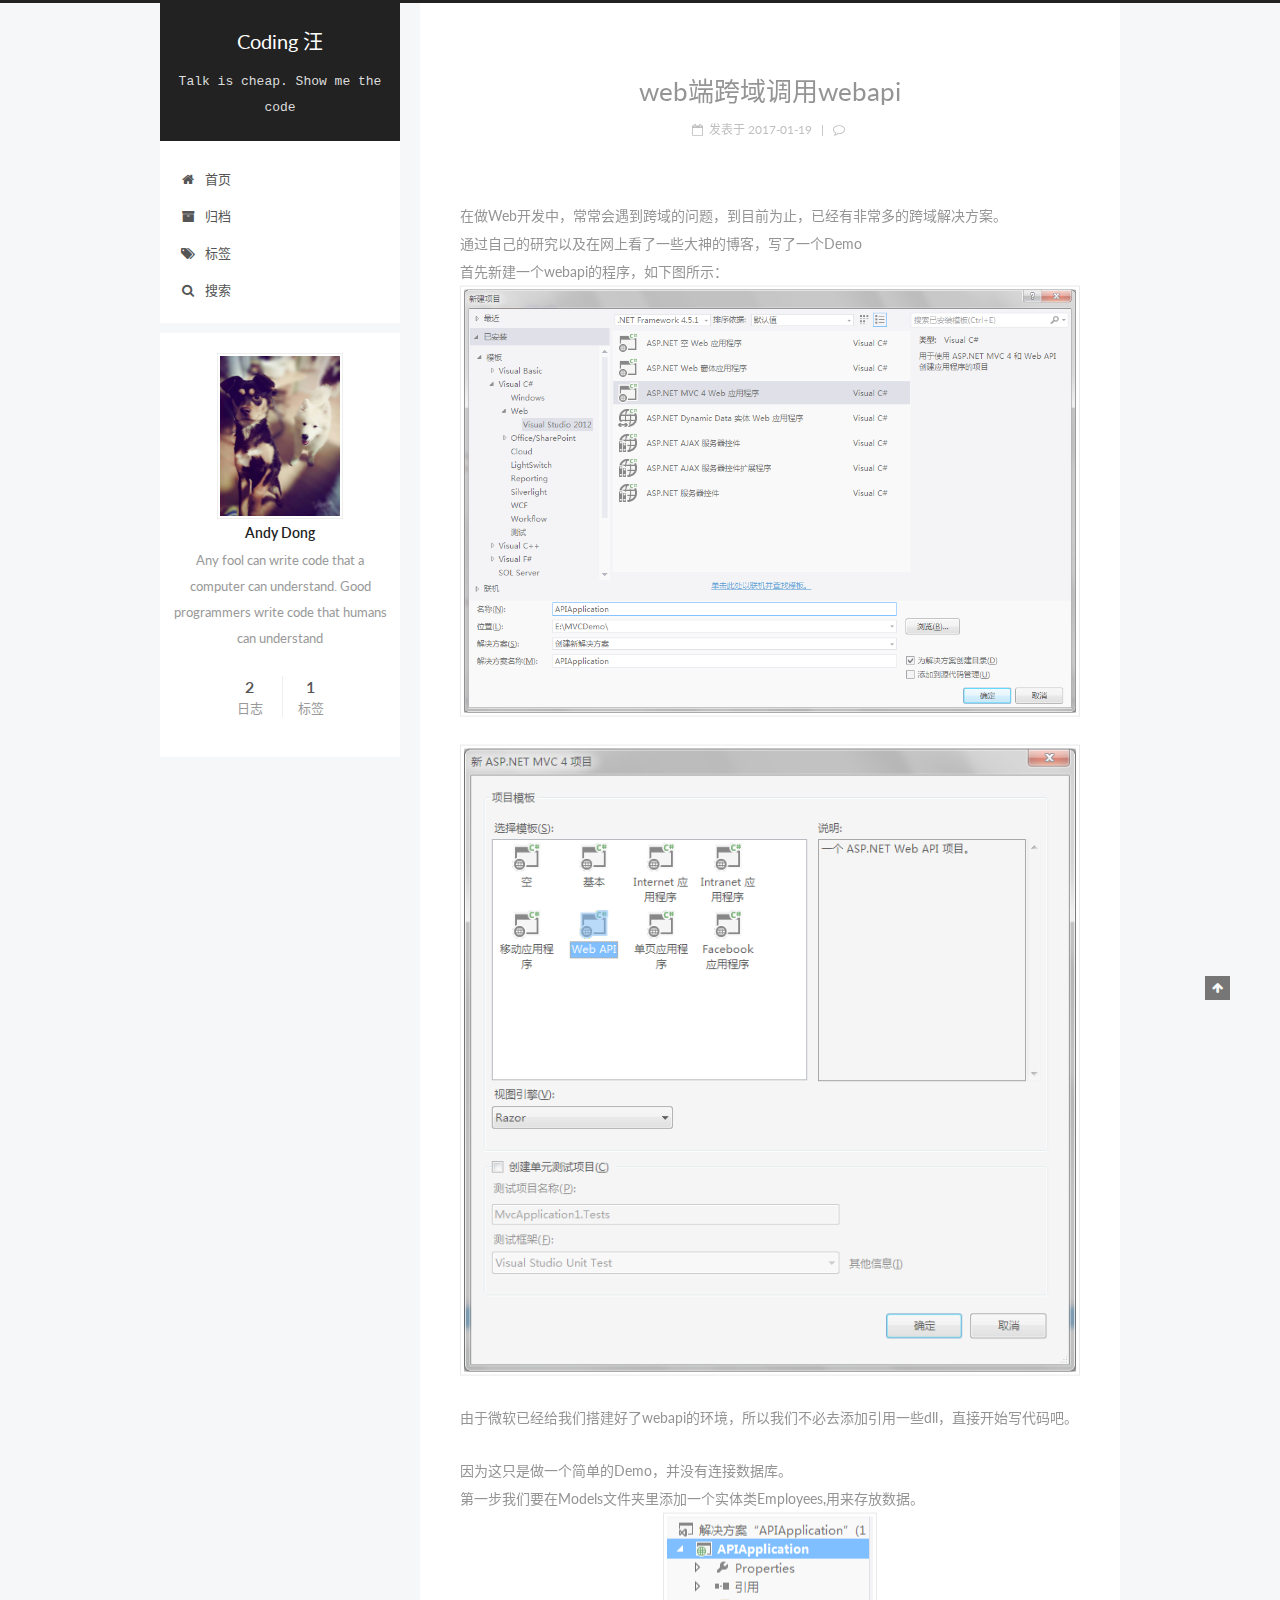
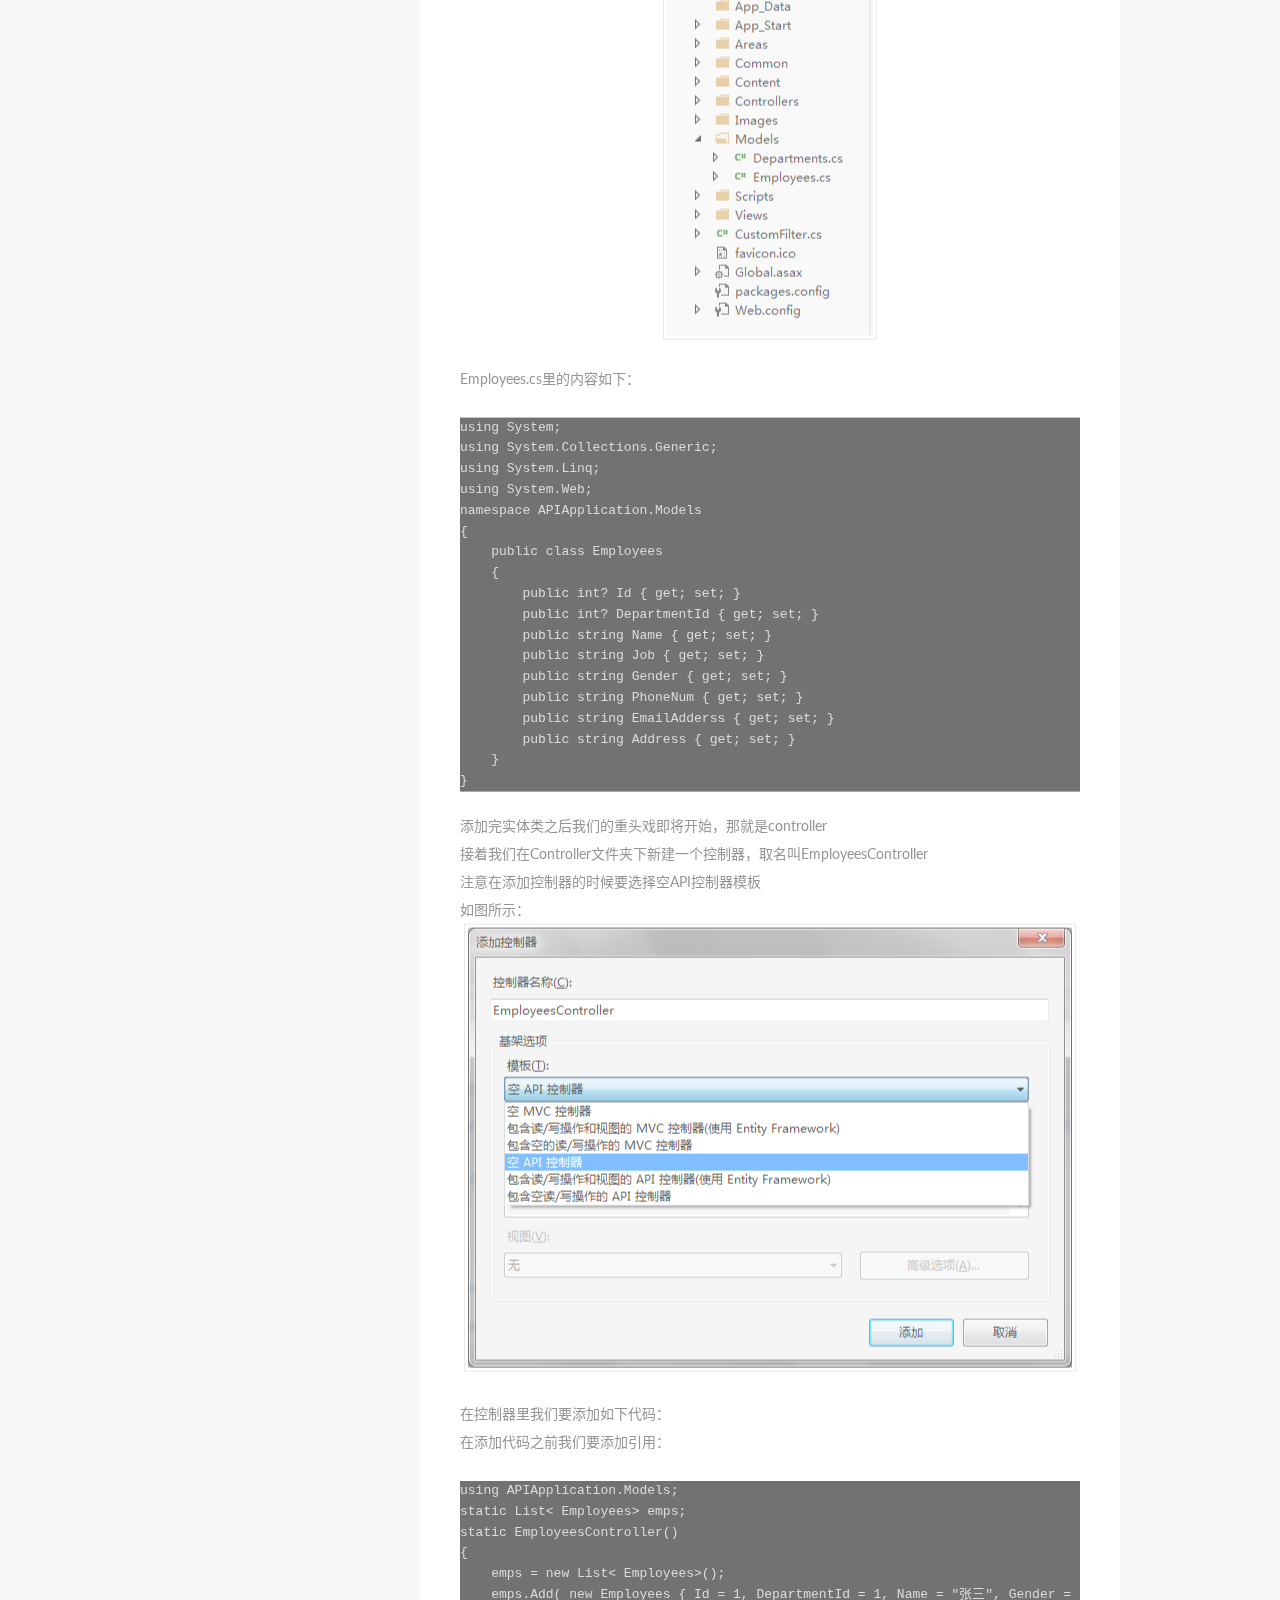
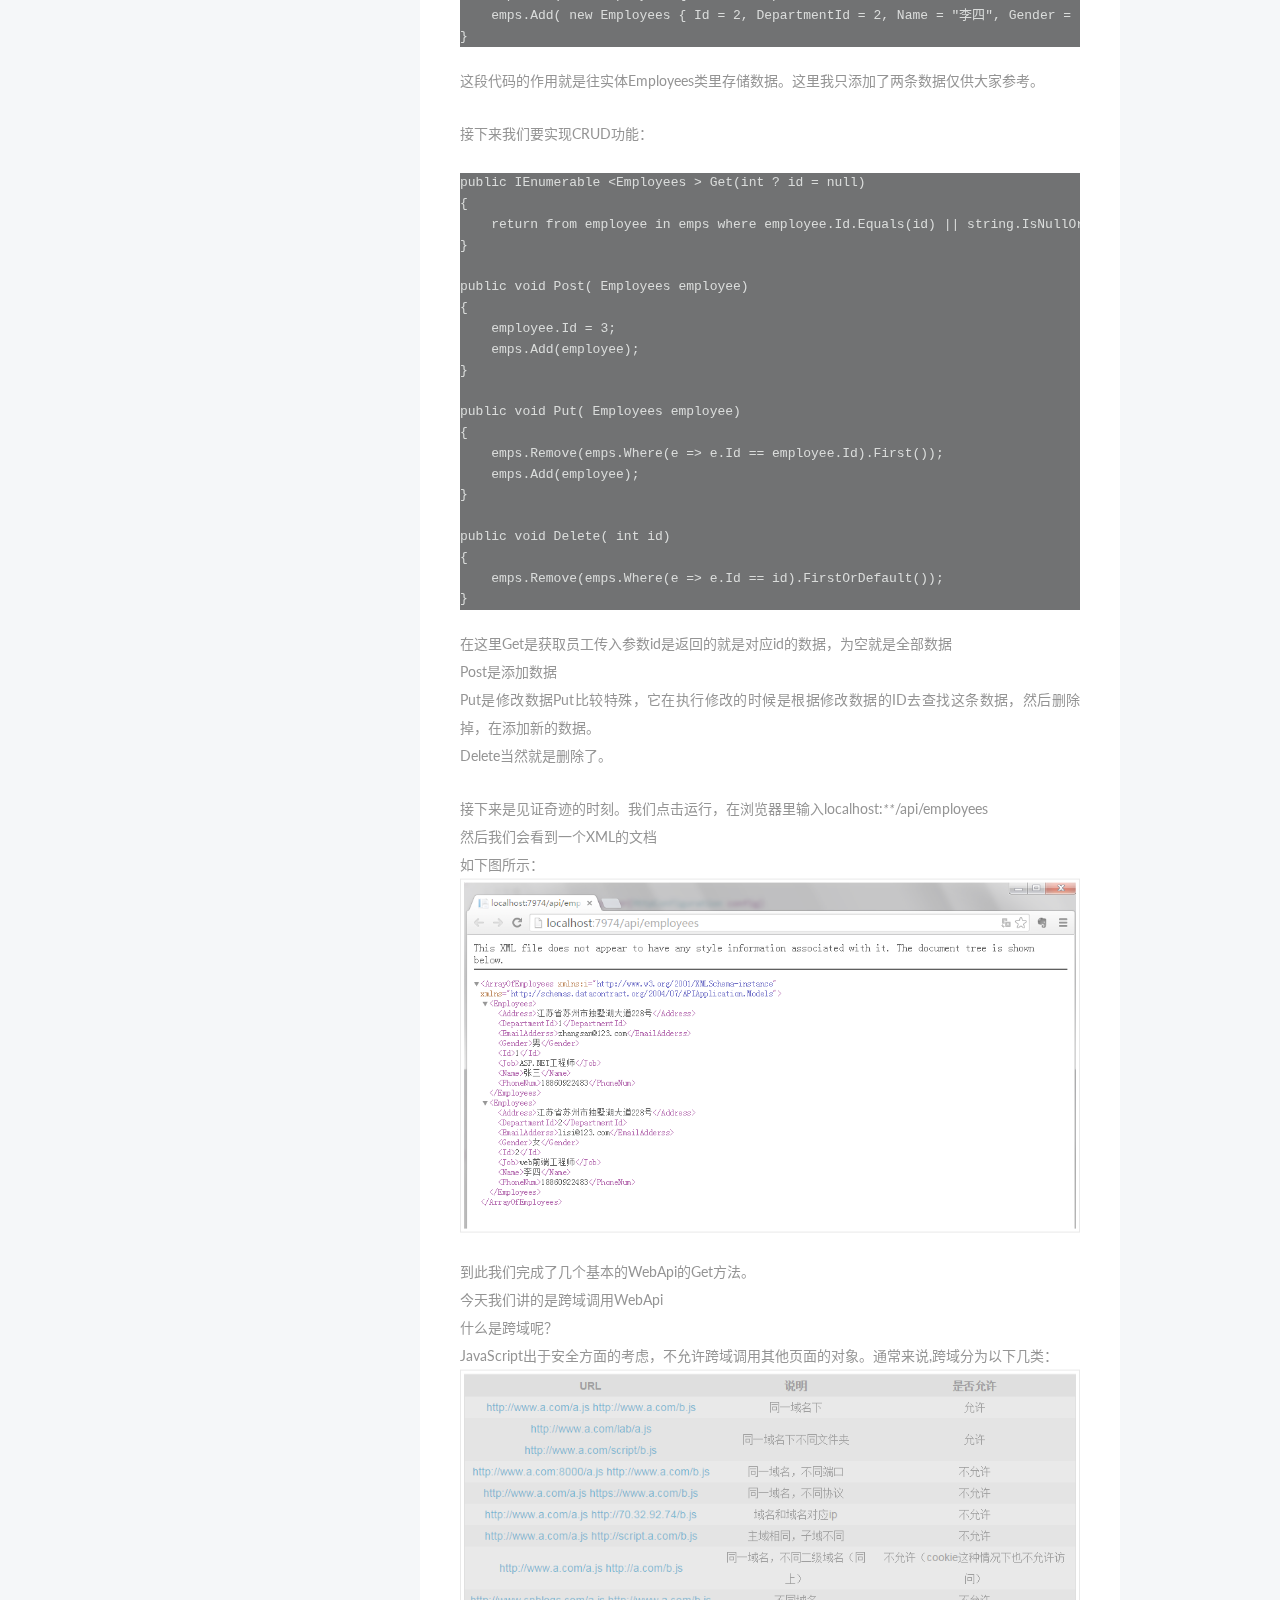
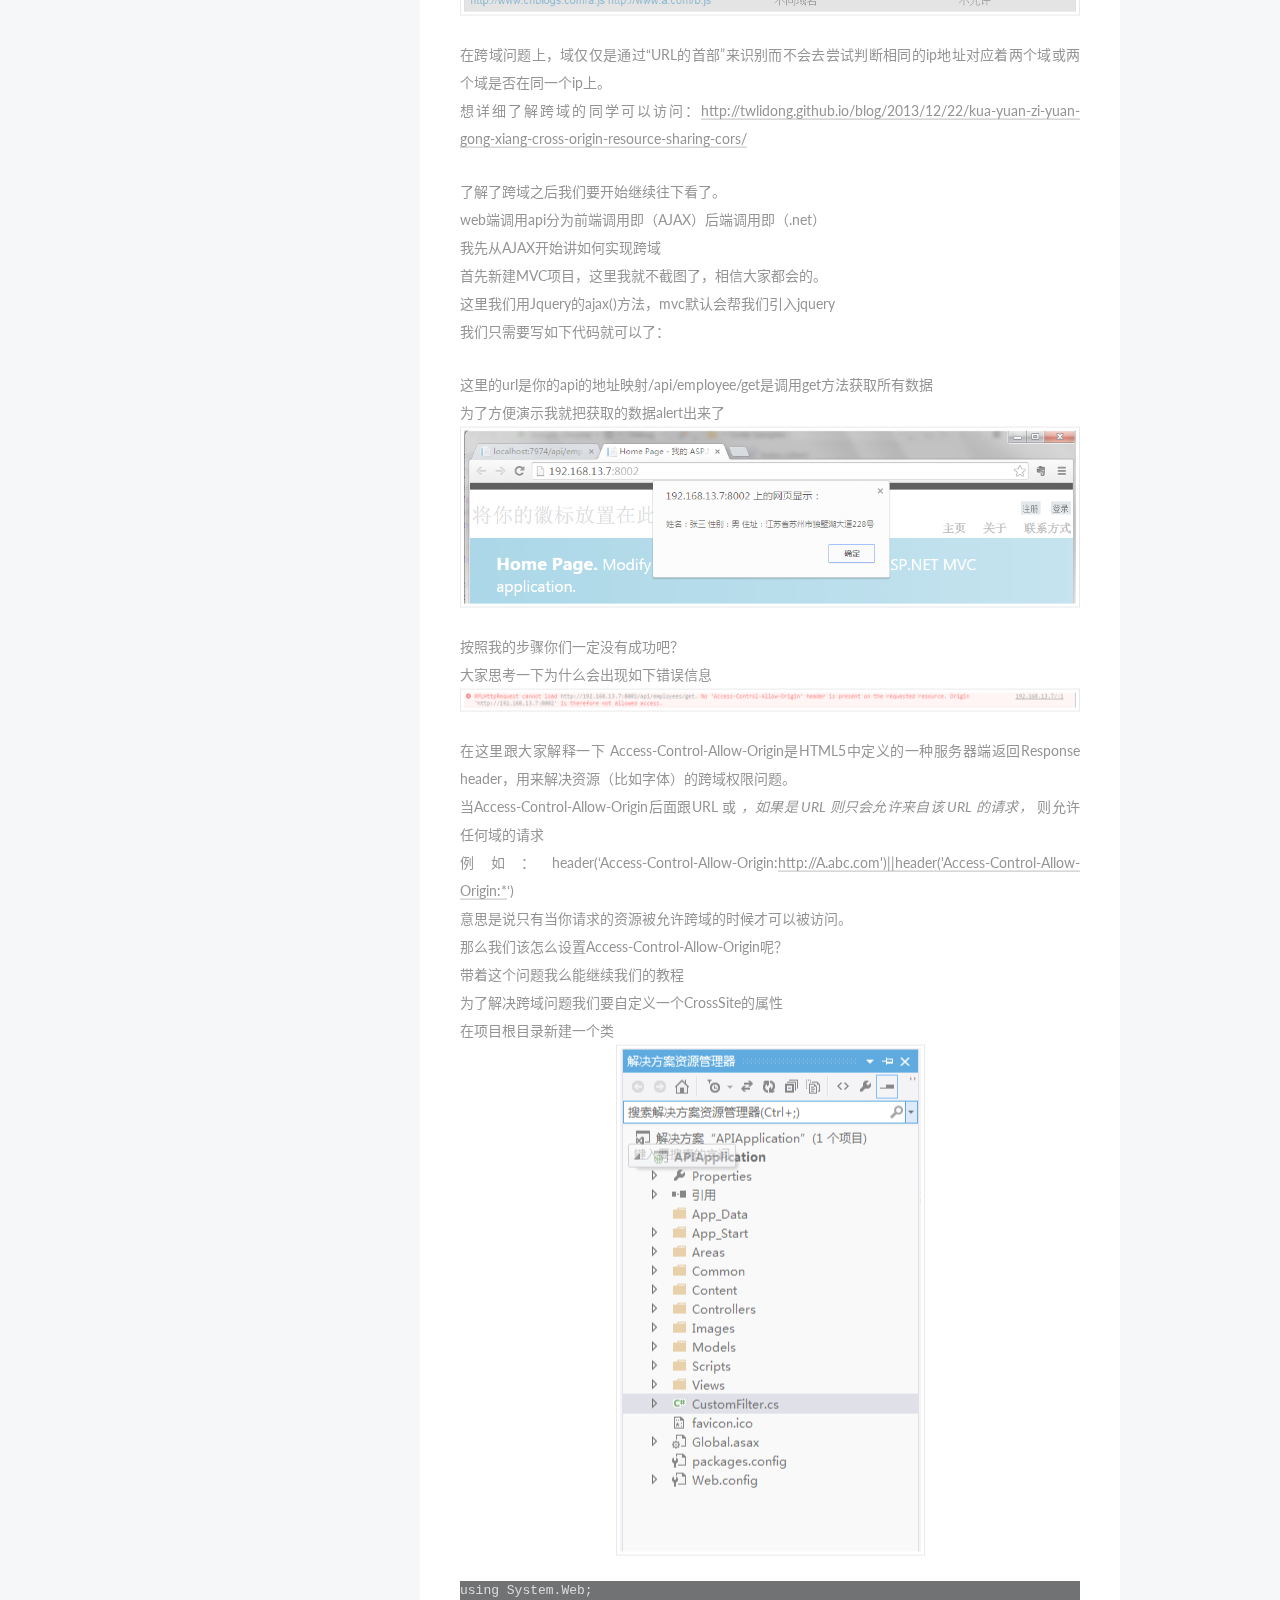
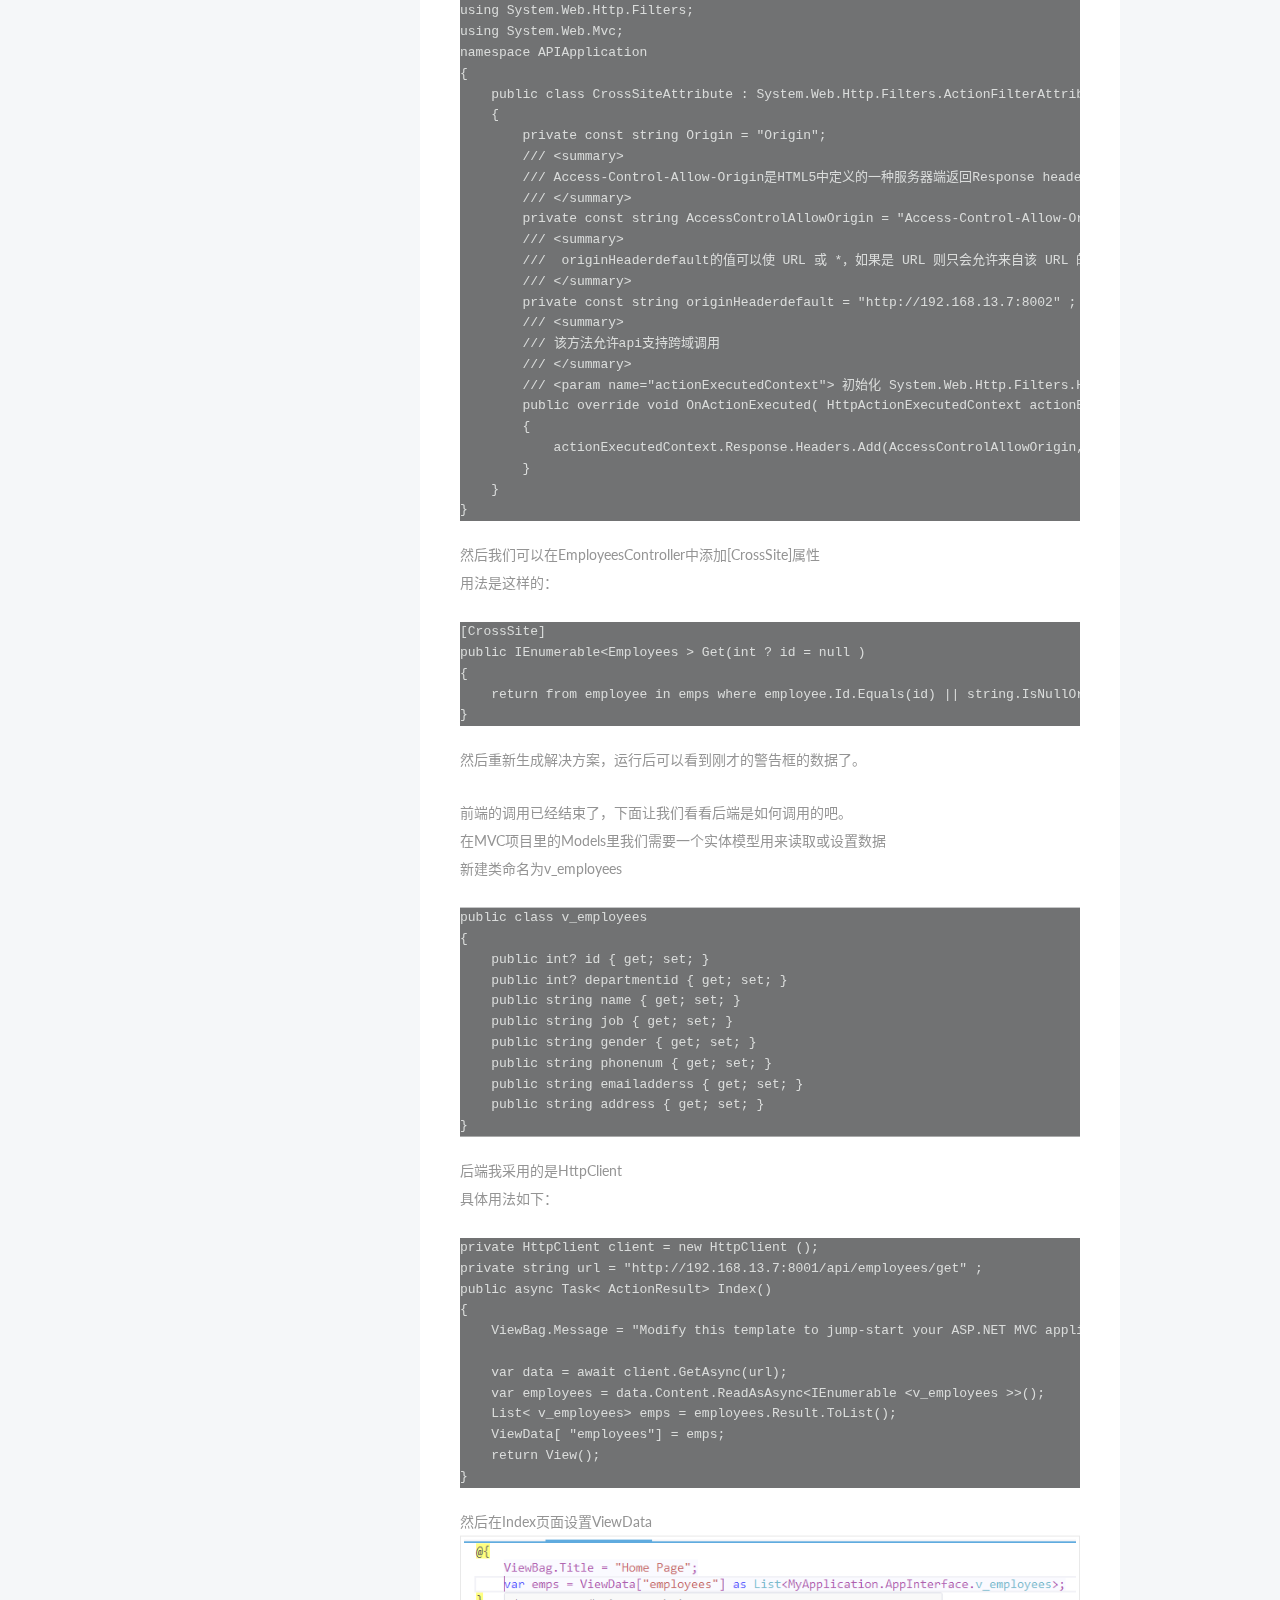
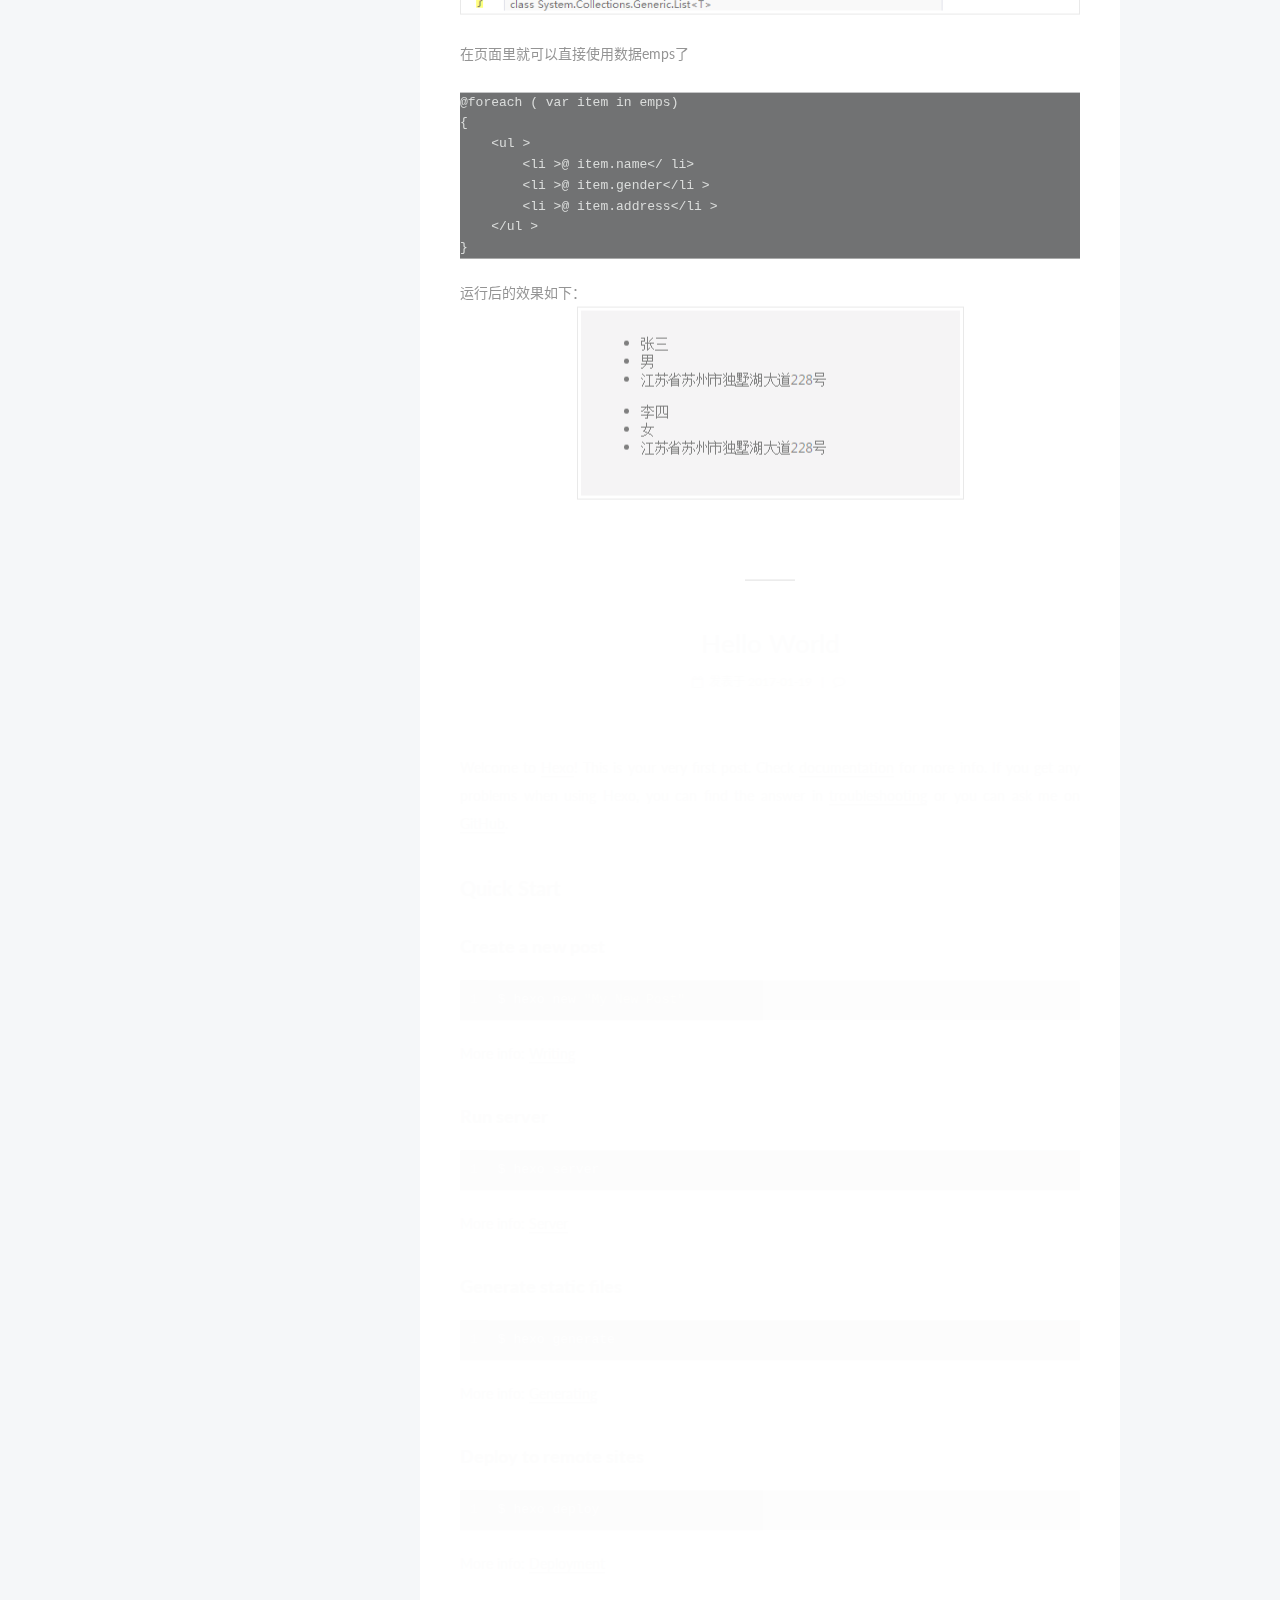
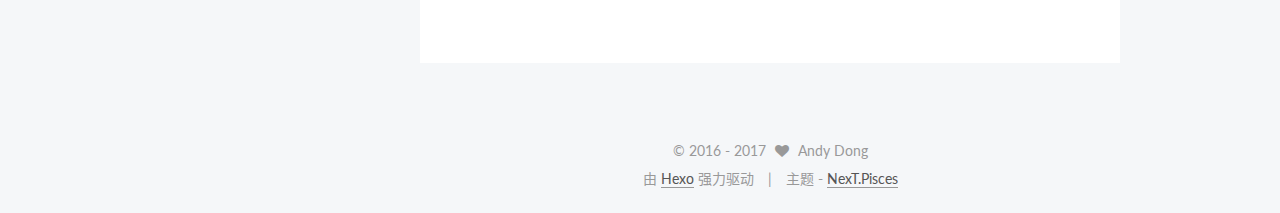
==== commit fb9c4ce7: "update" ====
--- a/index.html
+++ b/index.html
@@ -381,12 +381,12 @@
 static EmployeesController()
 {
     emps = new List&lt; Employees&gt;();
-    emps.Add( new Employees { Id = 1, DepartmentId = 1, Name = &quot;张三&quot;, Gender = &quot;男&quot; , Job = &quot;ASP.NET工程师&quot; , PhoneNum = &quot;1886                       0922483&quot;, EmailAdderss = &quot;zhangsan@123.com&quot; , Address = &quot;江苏省苏州市独墅湖大道228号&quot; });
-    emps.Add( new Employees { Id = 2, DepartmentId = 2, Name = &quot;李四&quot;, Gender = &quot;女&quot; , Job = &quot;web前端工程师&quot; , PhoneNum = &quot;1886                       0922483&quot;, EmailAdderss = &quot;lisi@123.com&quot; , Address = &quot;江苏省苏州市独墅湖大道228号&quot; });
+    emps.Add( new Employees { Id = 1, DepartmentId = 1, Name = &quot;张三&quot;, Gender = &quot;男&quot; , Job = &quot;ASP.NET工程师&quot; , PhoneNum = &quot;18860922483&quot;, EmailAdderss = &quot;zhangsan@123.com&quot; , Address = &quot;江苏省苏州市独墅湖大道228号&quot; });
+    emps.Add( new Employees { Id = 2, DepartmentId = 2, Name = &quot;李四&quot;, Gender = &quot;女&quot; , Job = &quot;web前端工程师&quot; , PhoneNum = &quot;18860922483&quot;, EmailAdderss = &quot;lisi@123.com&quot; , Address = &quot;江苏省苏州市独墅湖大道228号&quot; });
 } 
 </code></pre><p>这段代码的作用就是往实体Employees类里存储数据。这里我只添加了两条数据仅供大家参考。  </p>
 <p>接下来我们要实现CRUD功能： </p>
-<pre><code>public IEnumerable &lt;Employees &gt; Get(int ? id = null )
+<pre><code>public IEnumerable &lt;Employees &gt; Get(int ? id = null)
 {
     return from employee in emps where employee.Id.Equals(id) || string.IsNullOrEmpty(Convert .ToString(id)) select employee;
 }
@@ -463,7 +463,6 @@
 </code></pre><p>后端我采用的是HttpClient<br>具体用法如下：</p>
 <pre><code>private HttpClient client = new HttpClient ();
 private string url = &quot;http://192.168.13.7:8001/api/employees/get&quot; ;
-
 public async Task&lt; ActionResult&gt; Index()
 {
     ViewBag.Message = &quot;Modify this template to jump-start your ASP.NET MVC application.&quot;;
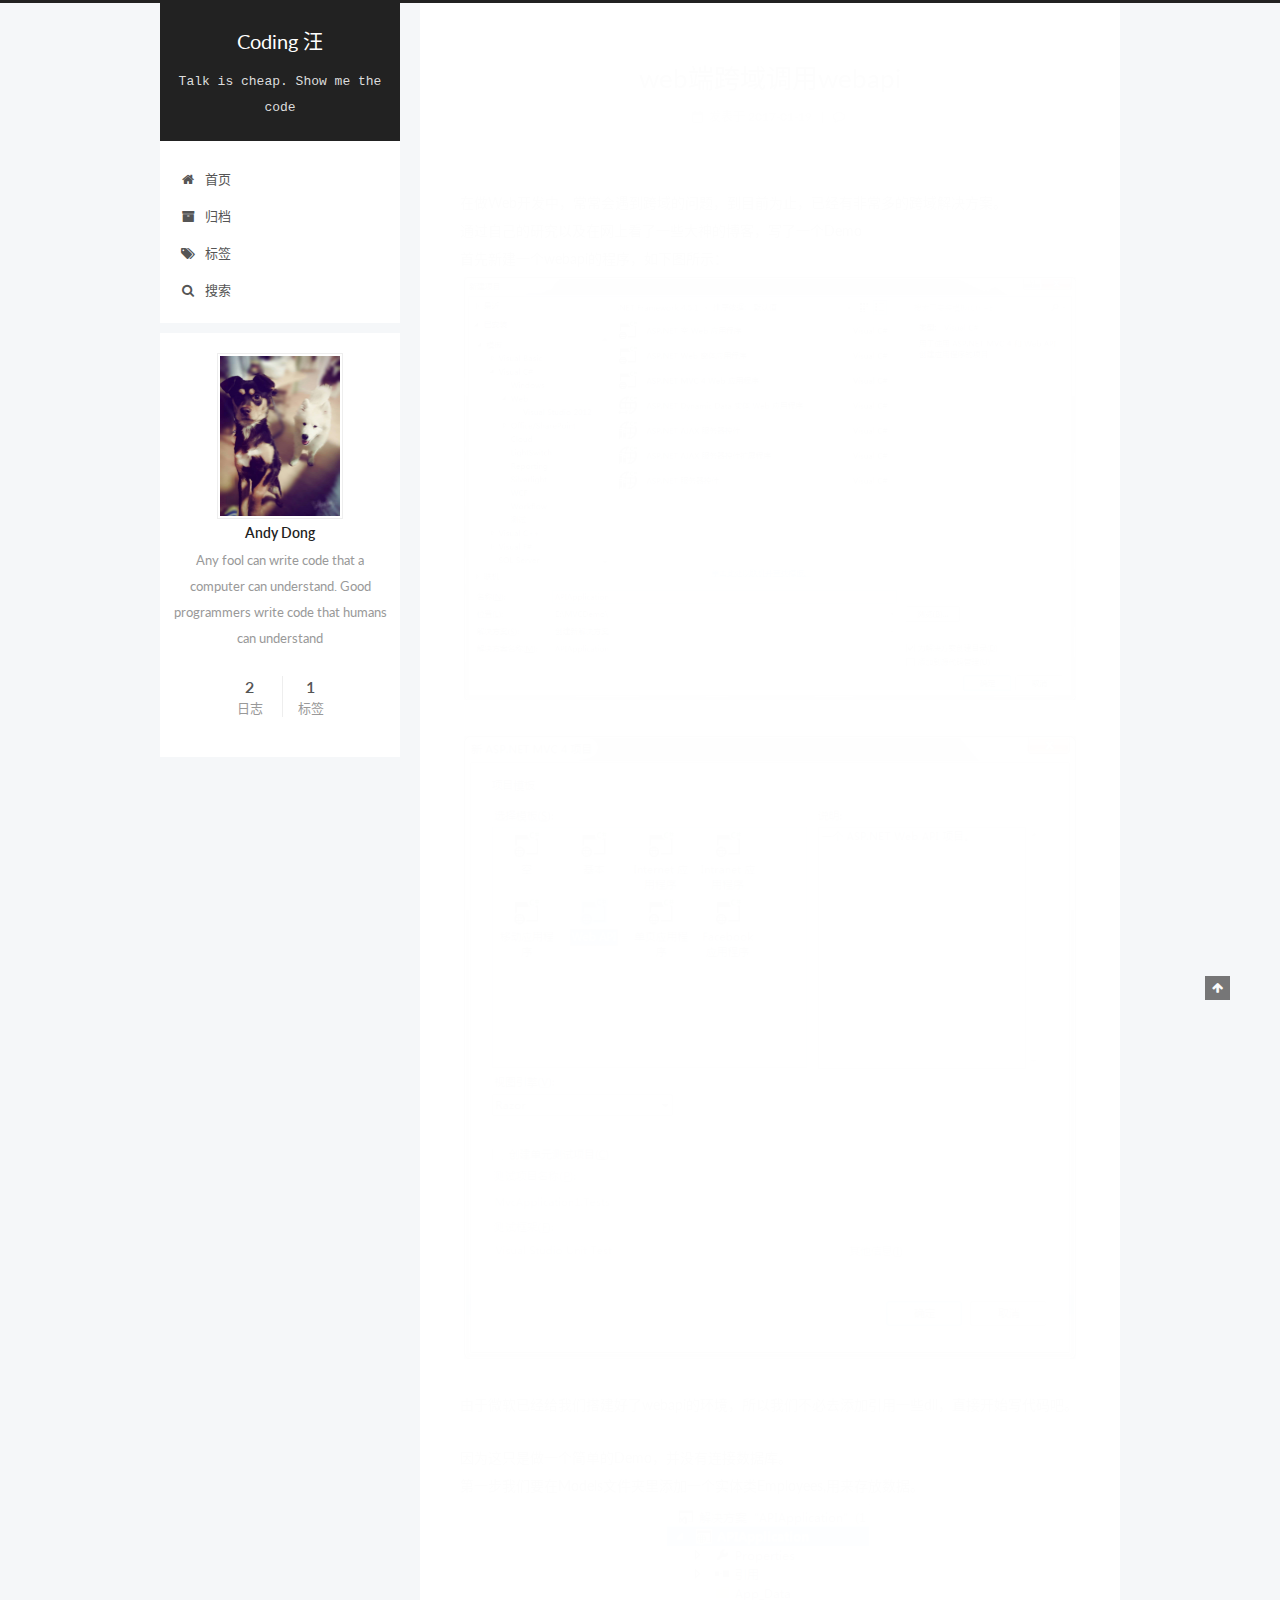
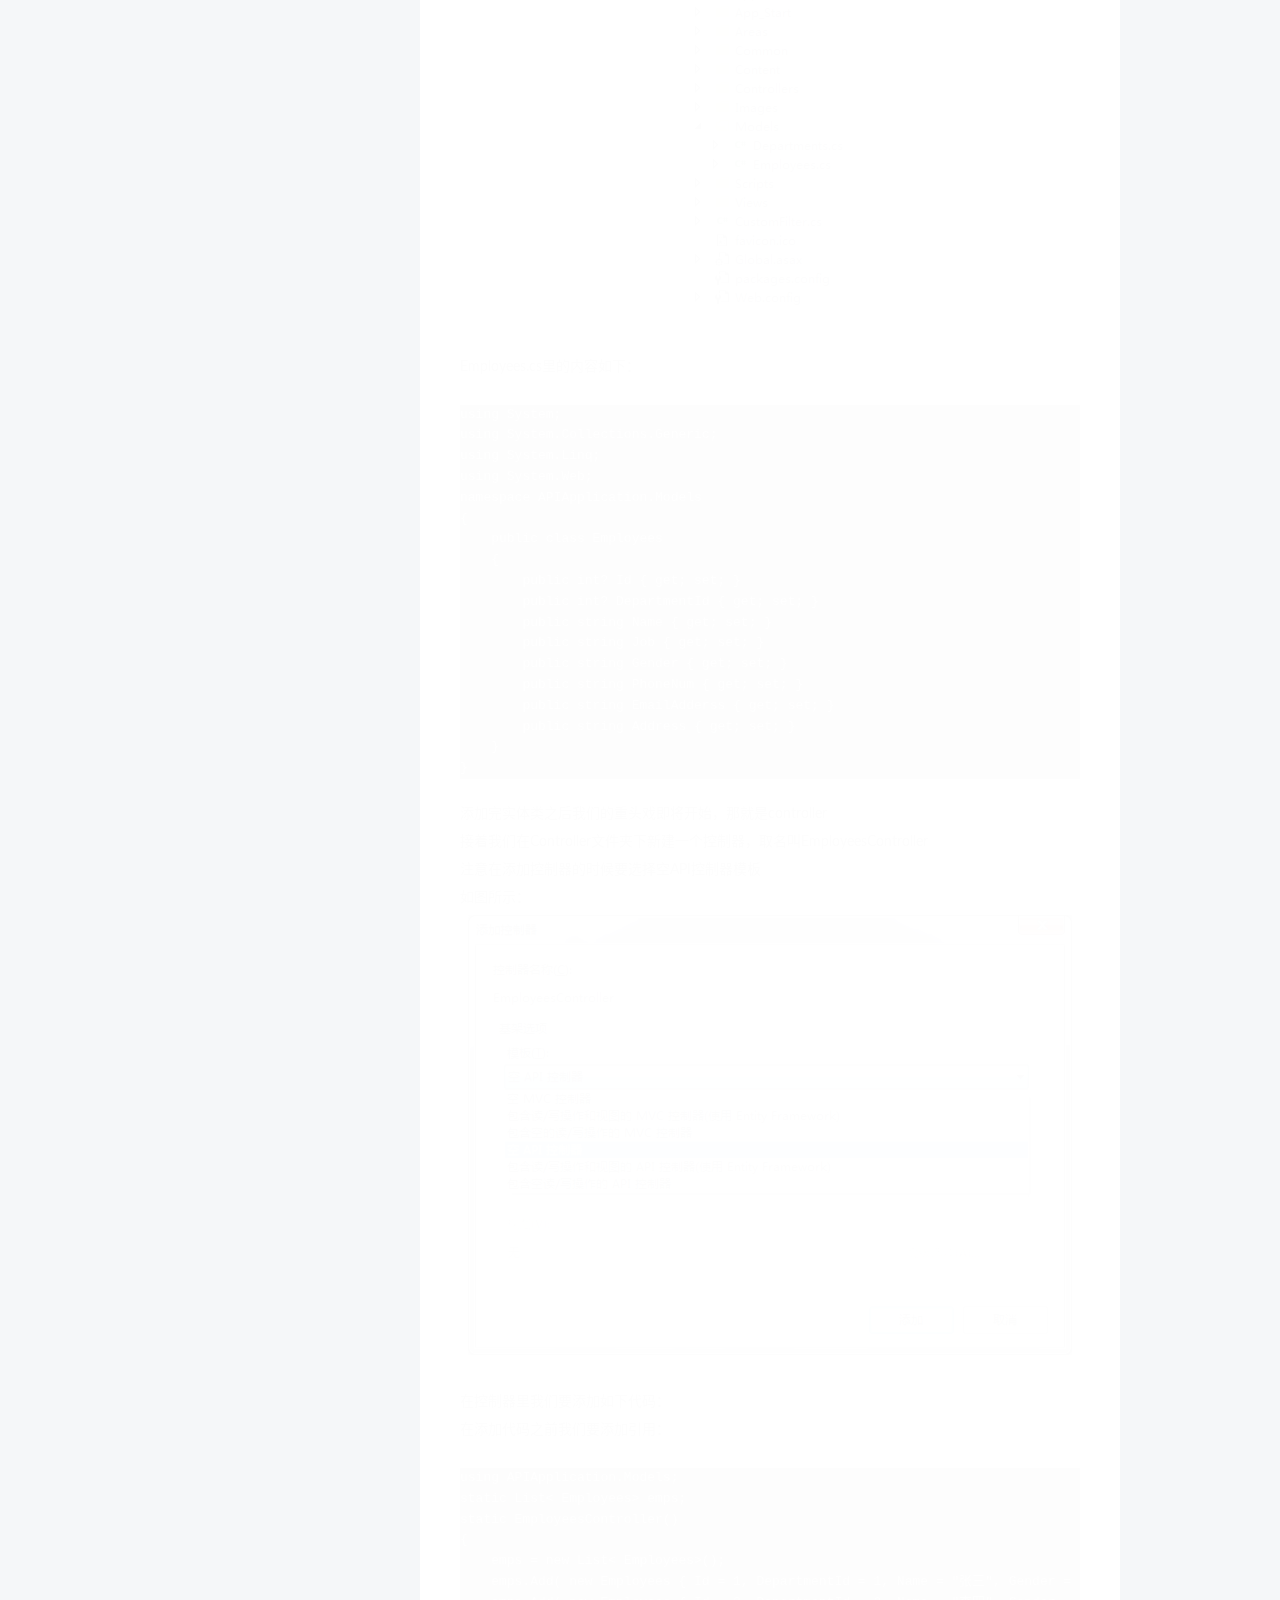
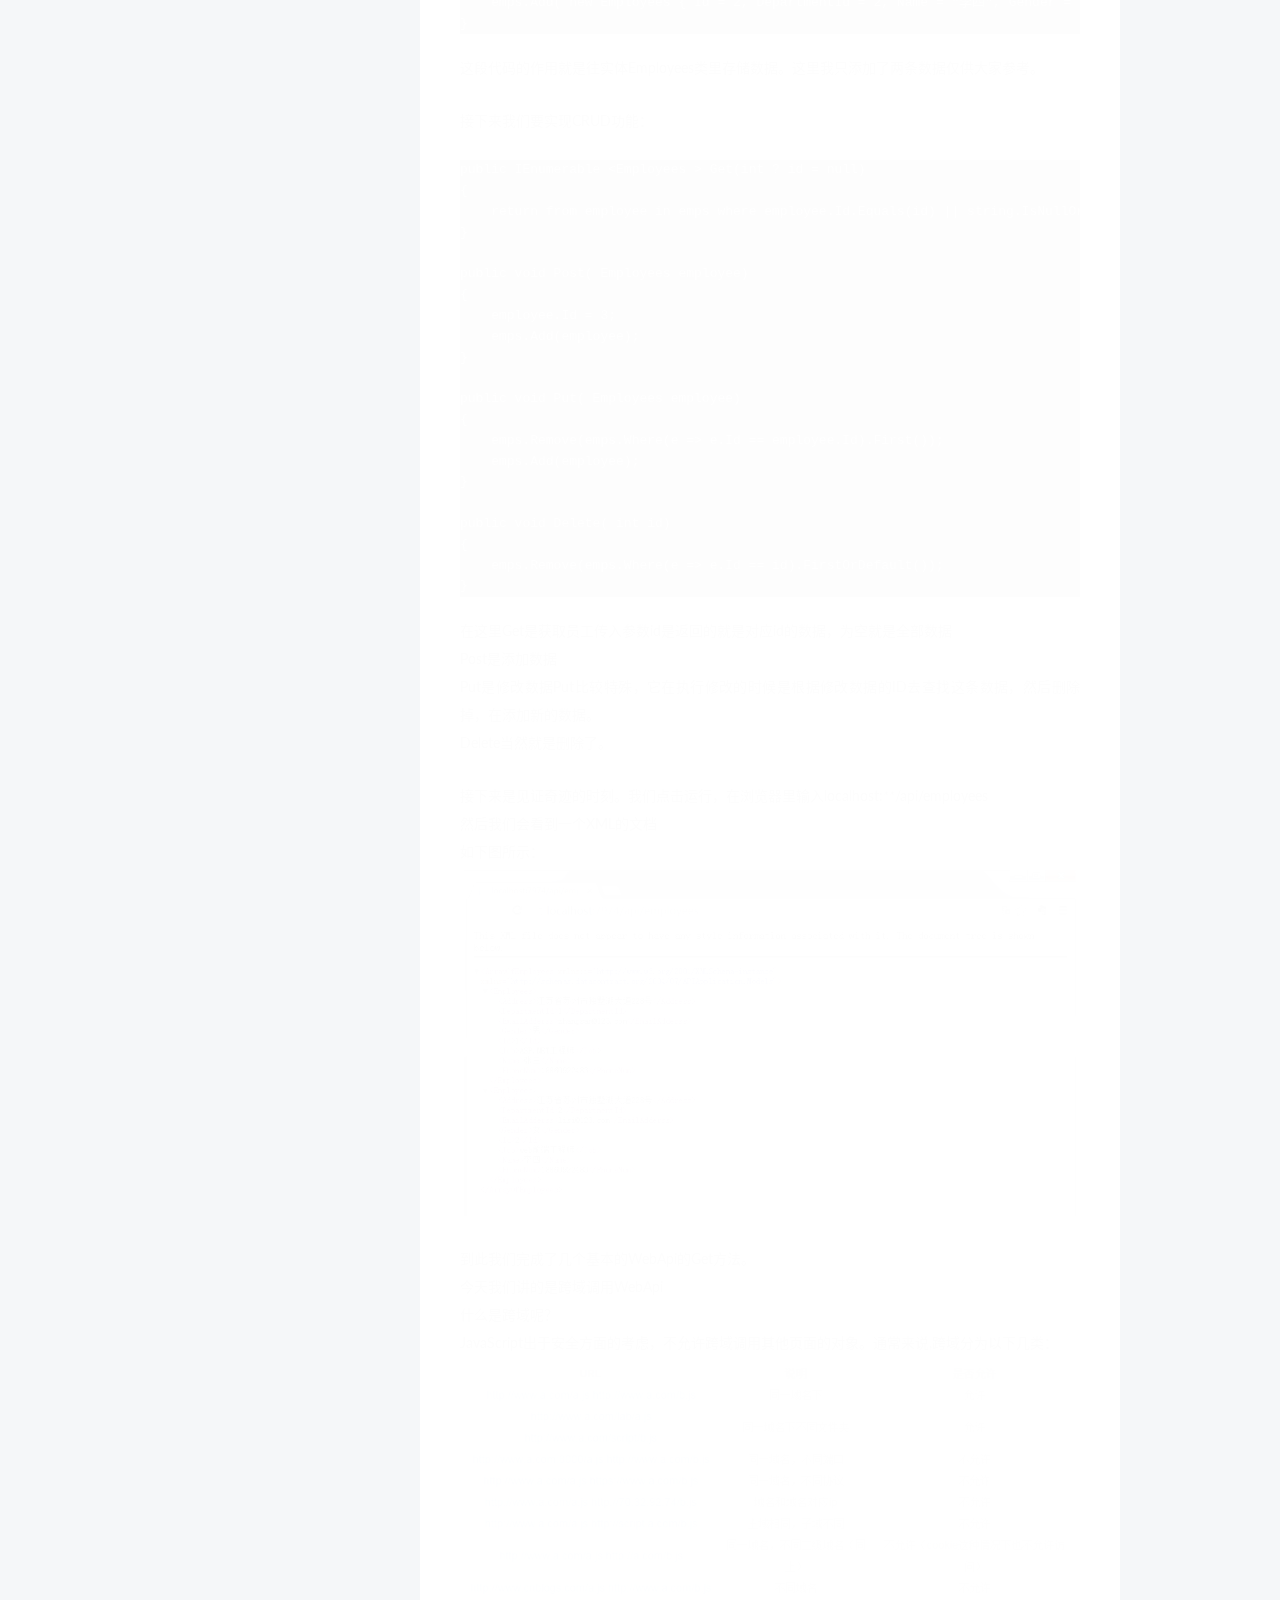
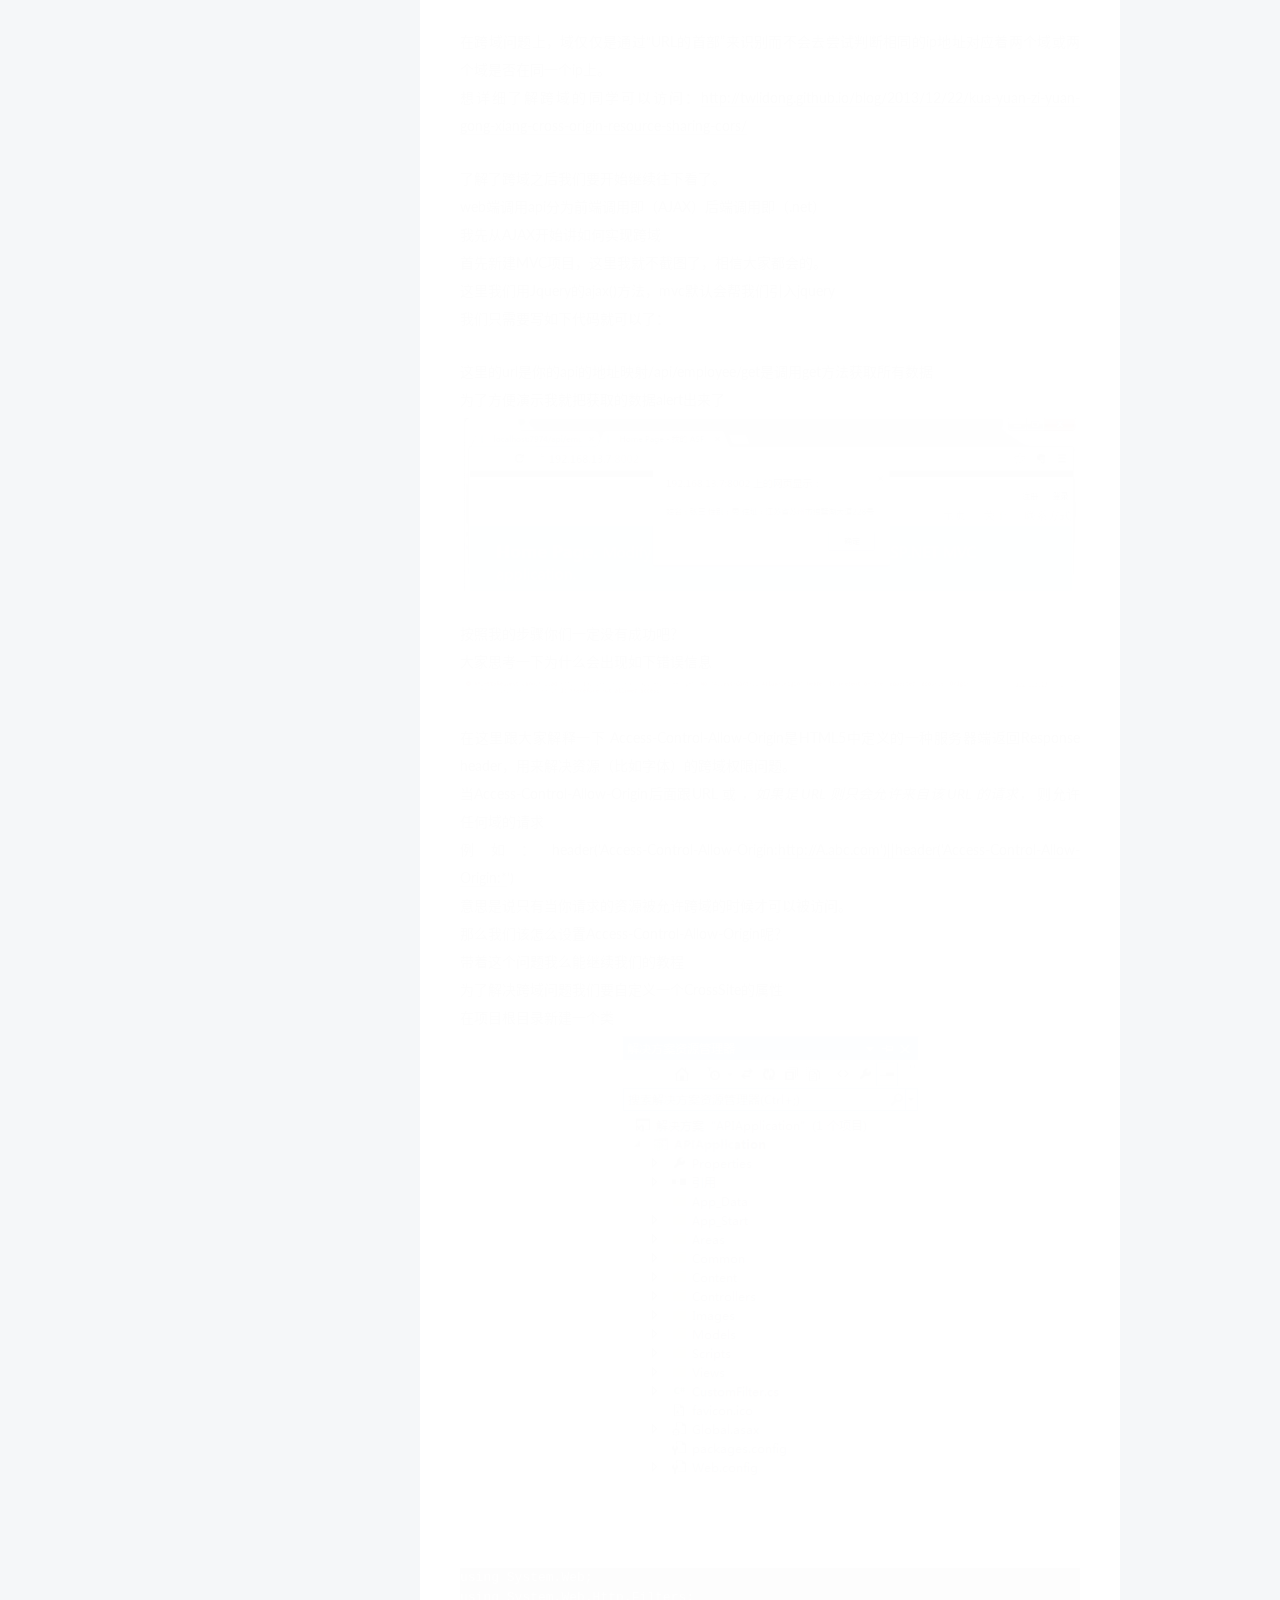
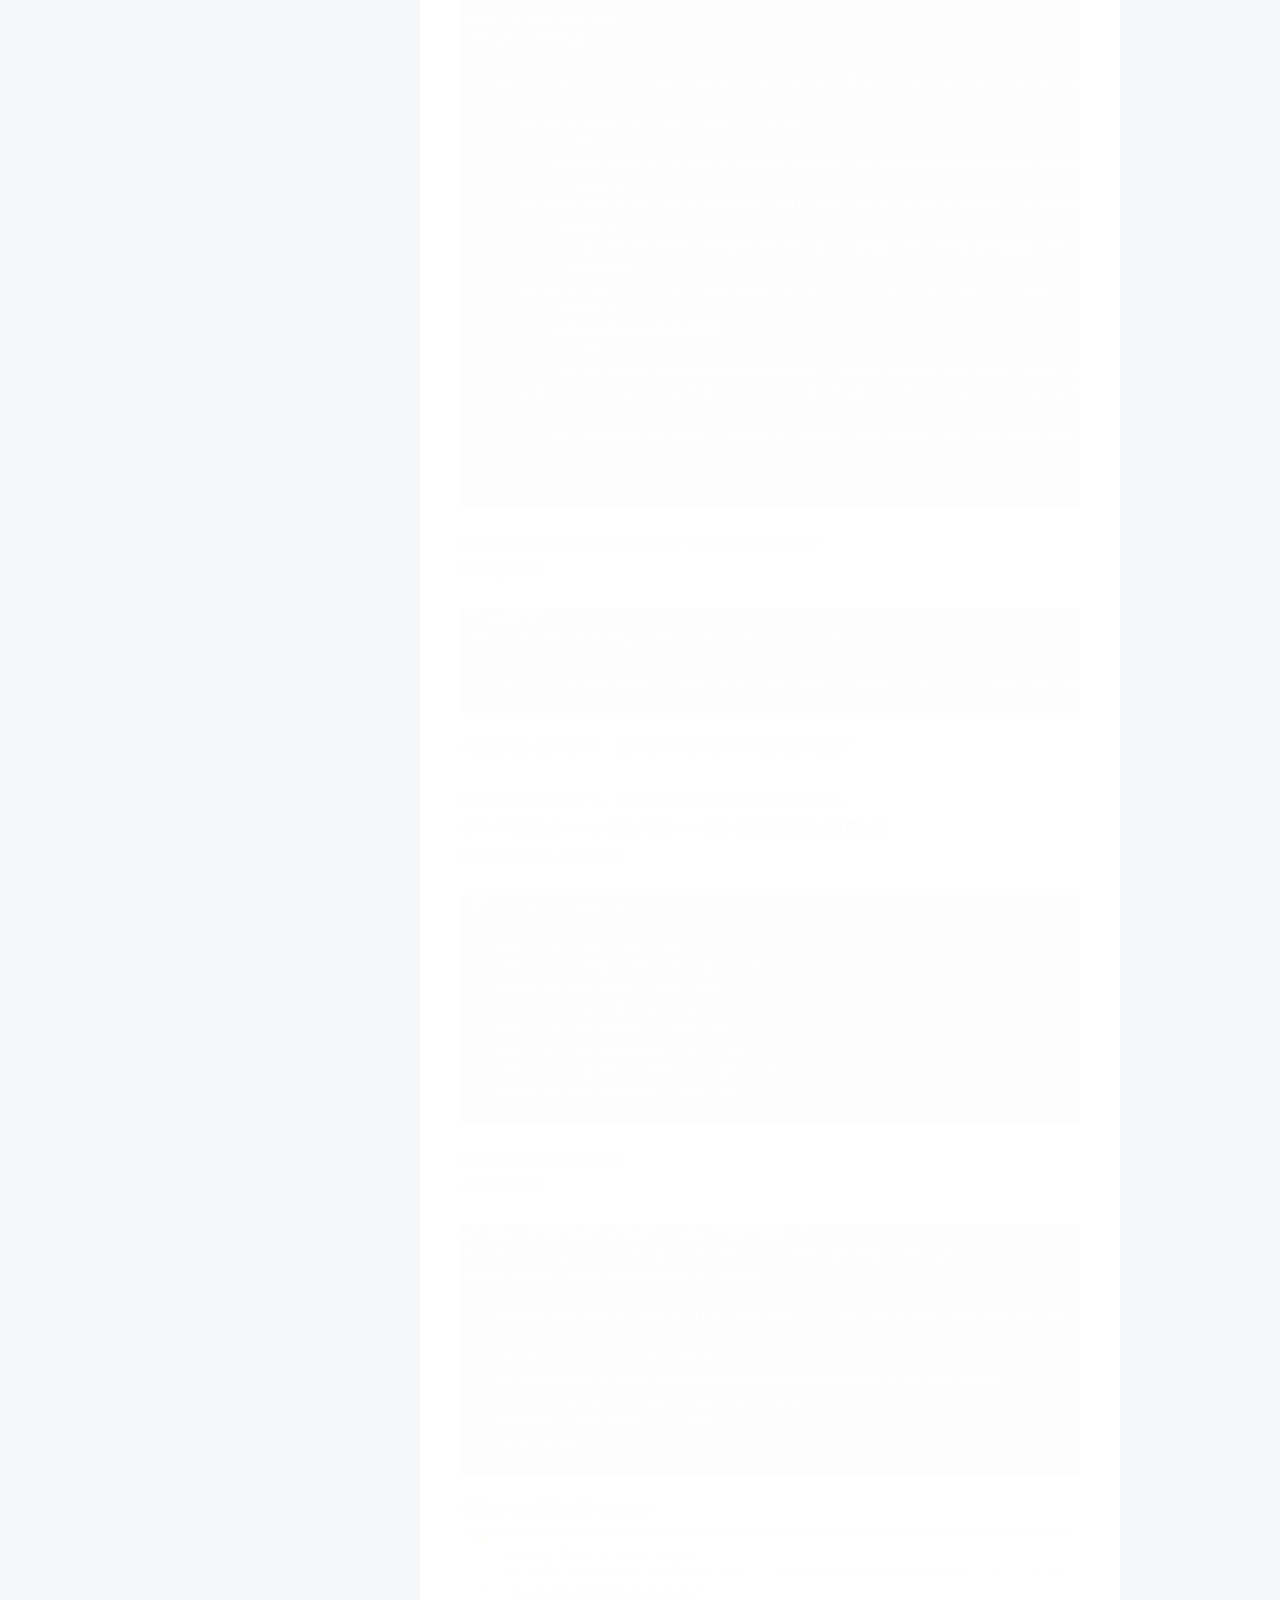
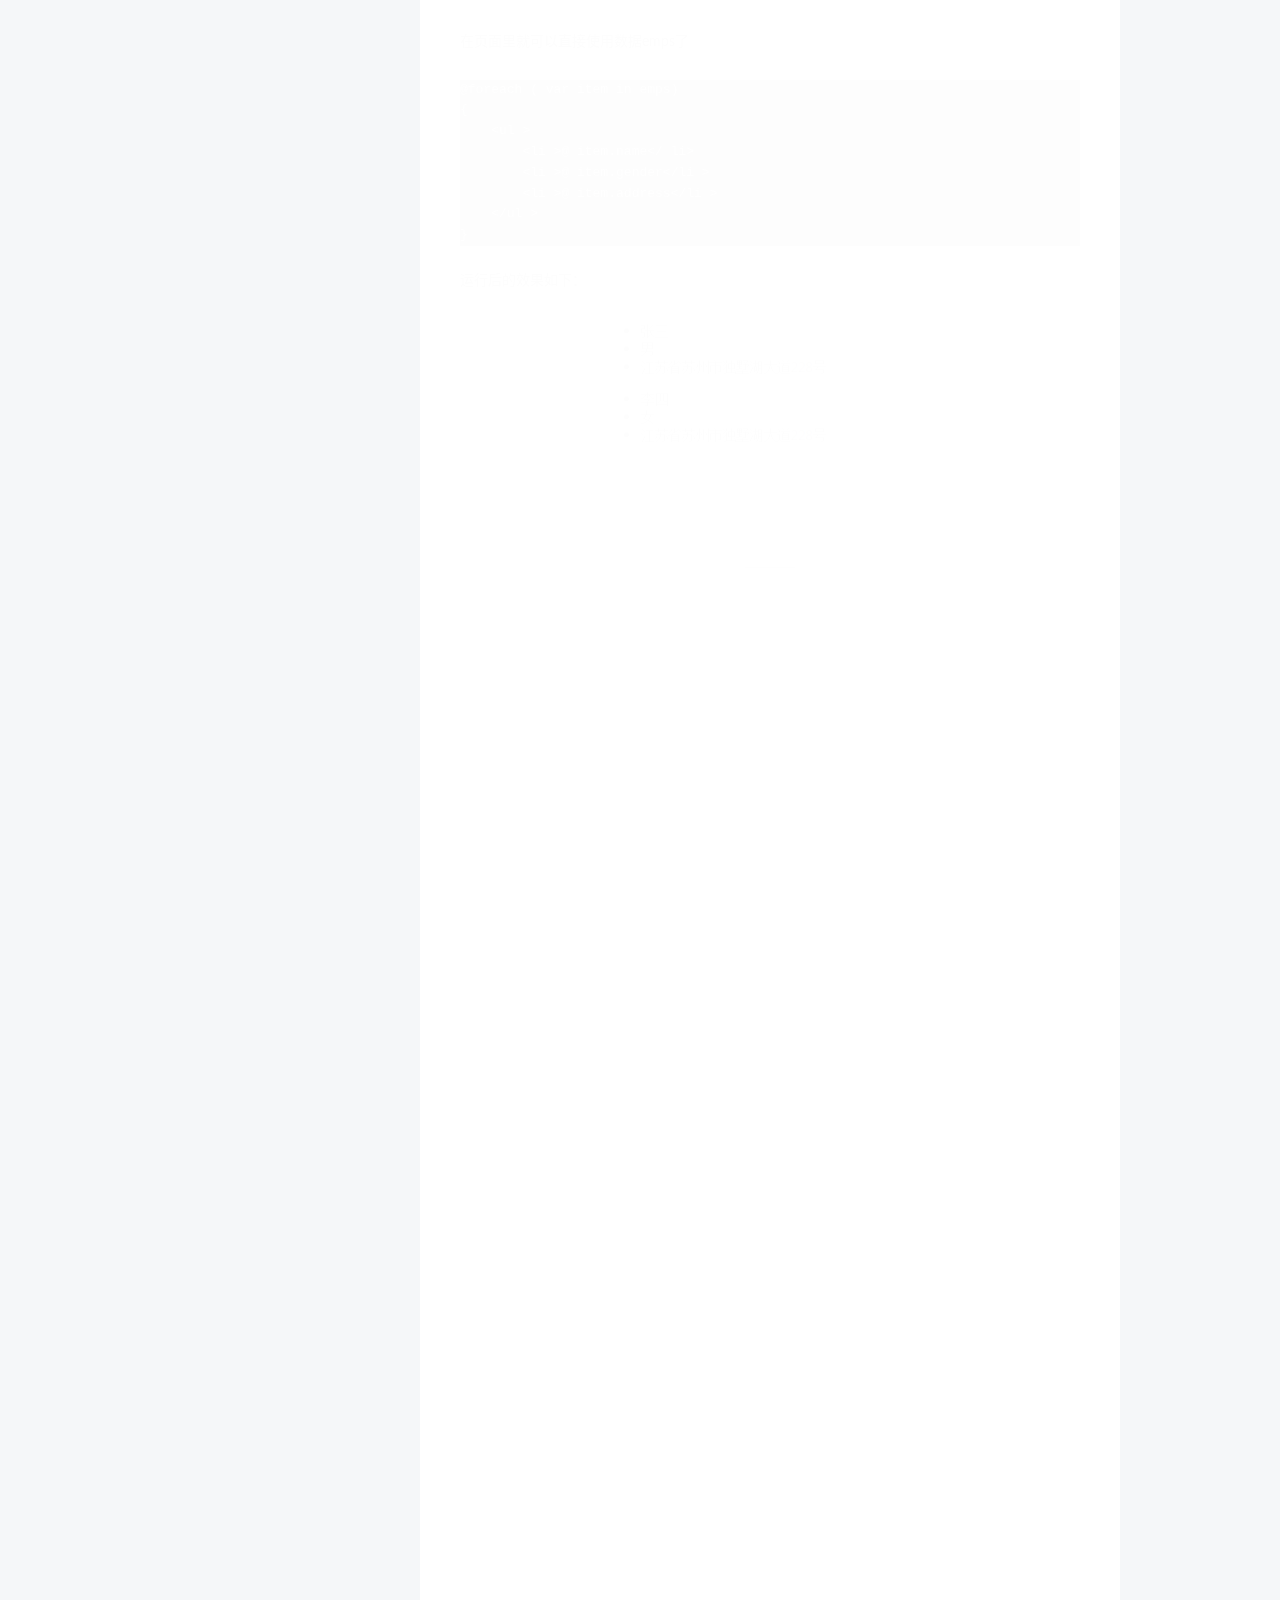
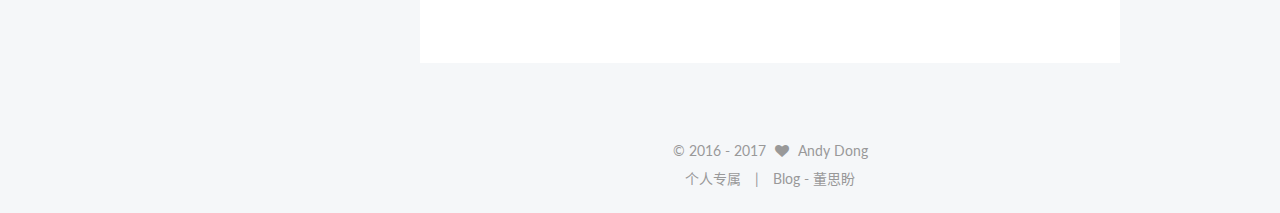
==== commit e389338e: "update" ====
--- a/index.html
+++ b/index.html
@@ -68,7 +68,7 @@
 <link href="/css/main.css?v=5.1.0" rel="stylesheet" type="text/css" />
 
 
-  <meta name="keywords" content="Hexo, NexT" />
+  <meta name="keywords" content="ASP.NET,ǰ��,Vue,Angularjs,JavaScript" />
 
 
 
@@ -753,14 +753,12 @@
 
 
 <div class="powered-by">
-  由 <a class="theme-link" href="https://hexo.io">Hexo</a> 强力驱动
+    个人专属
 </div>
 
 <div class="theme-info">
-  主题 -
-  <a class="theme-link" href="https://github.com/iissnan/hexo-theme-next">
-    NexT.Pisces
-  </a>
+  Blog - 董思盼
+  
 </div>
 
 
--- a/css/main.css
+++ b/css/main.css
@@ -1686,7 +1686,7 @@
   width: 4px;
   height: 4px;
   border-radius: 50%;
-  background: #e90191;
+  background: #ff502f;
 }
 .links-of-blogroll {
   font-size: 13px;
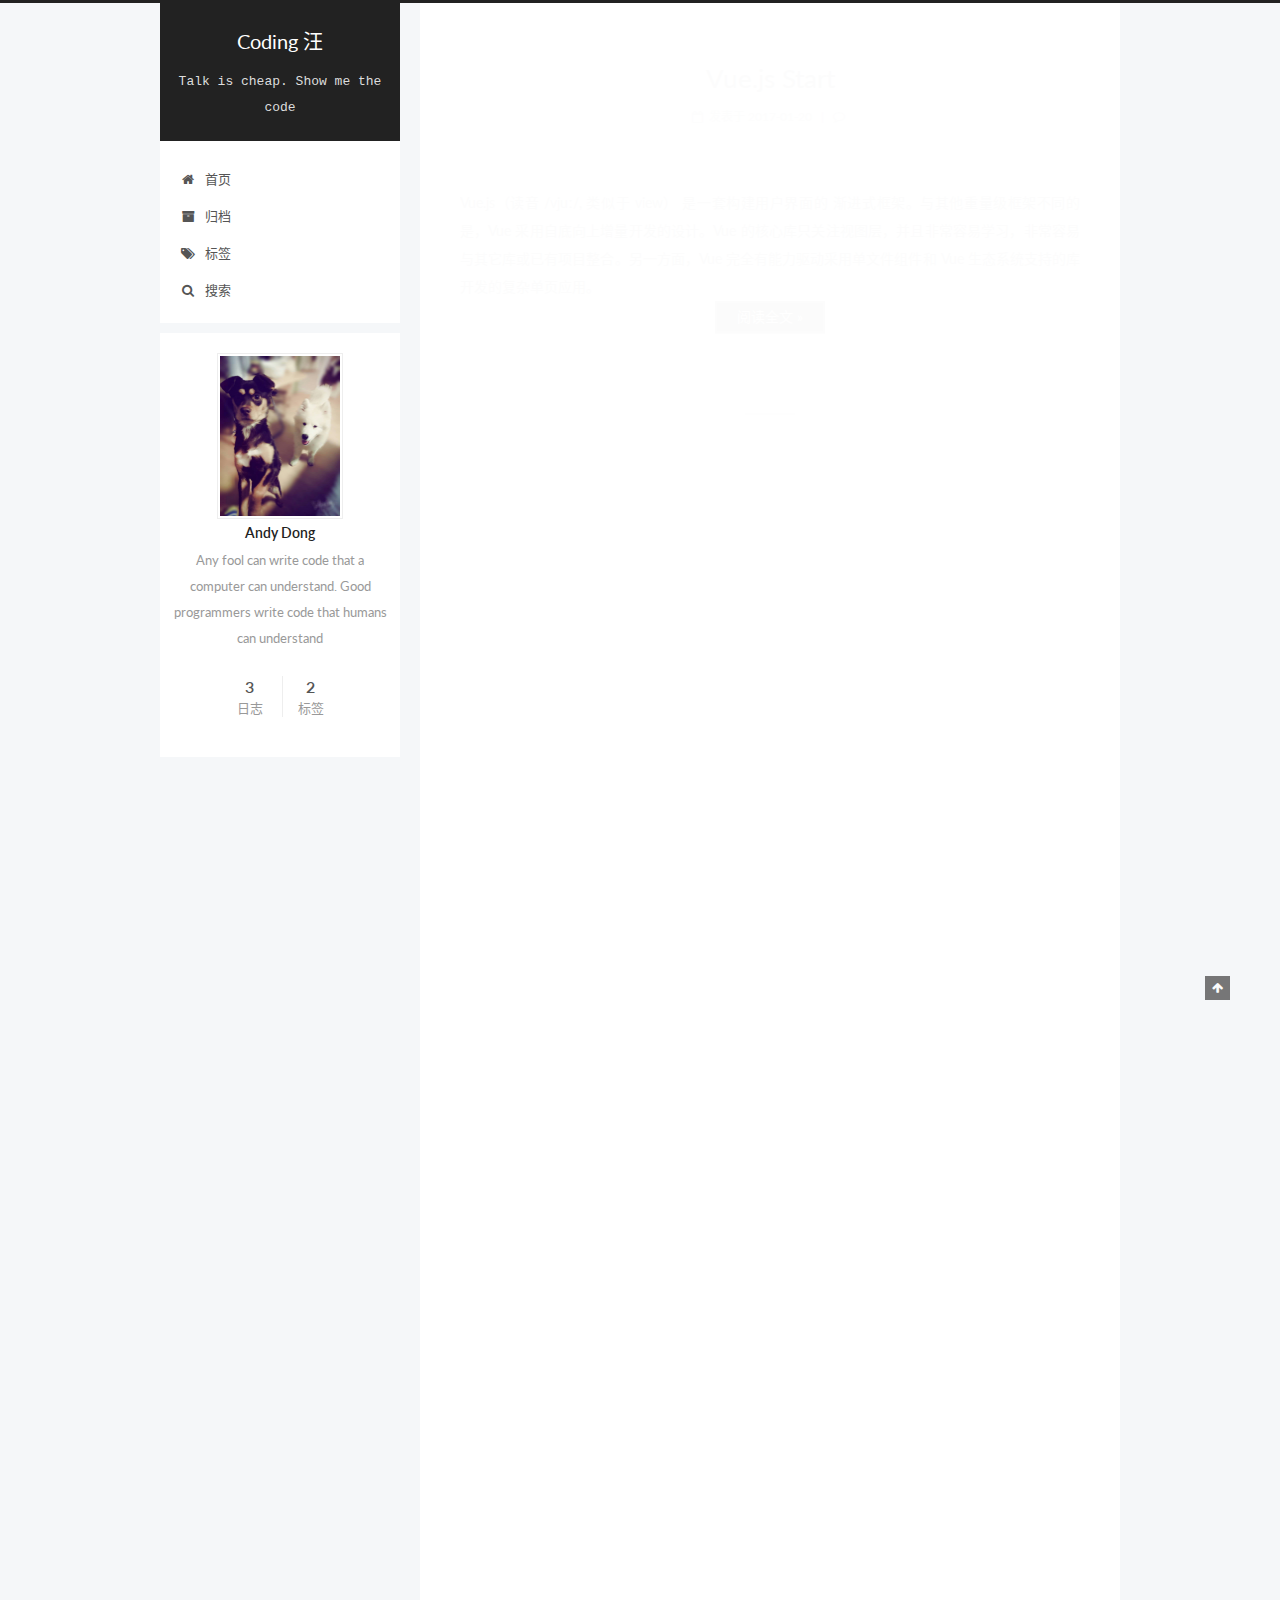
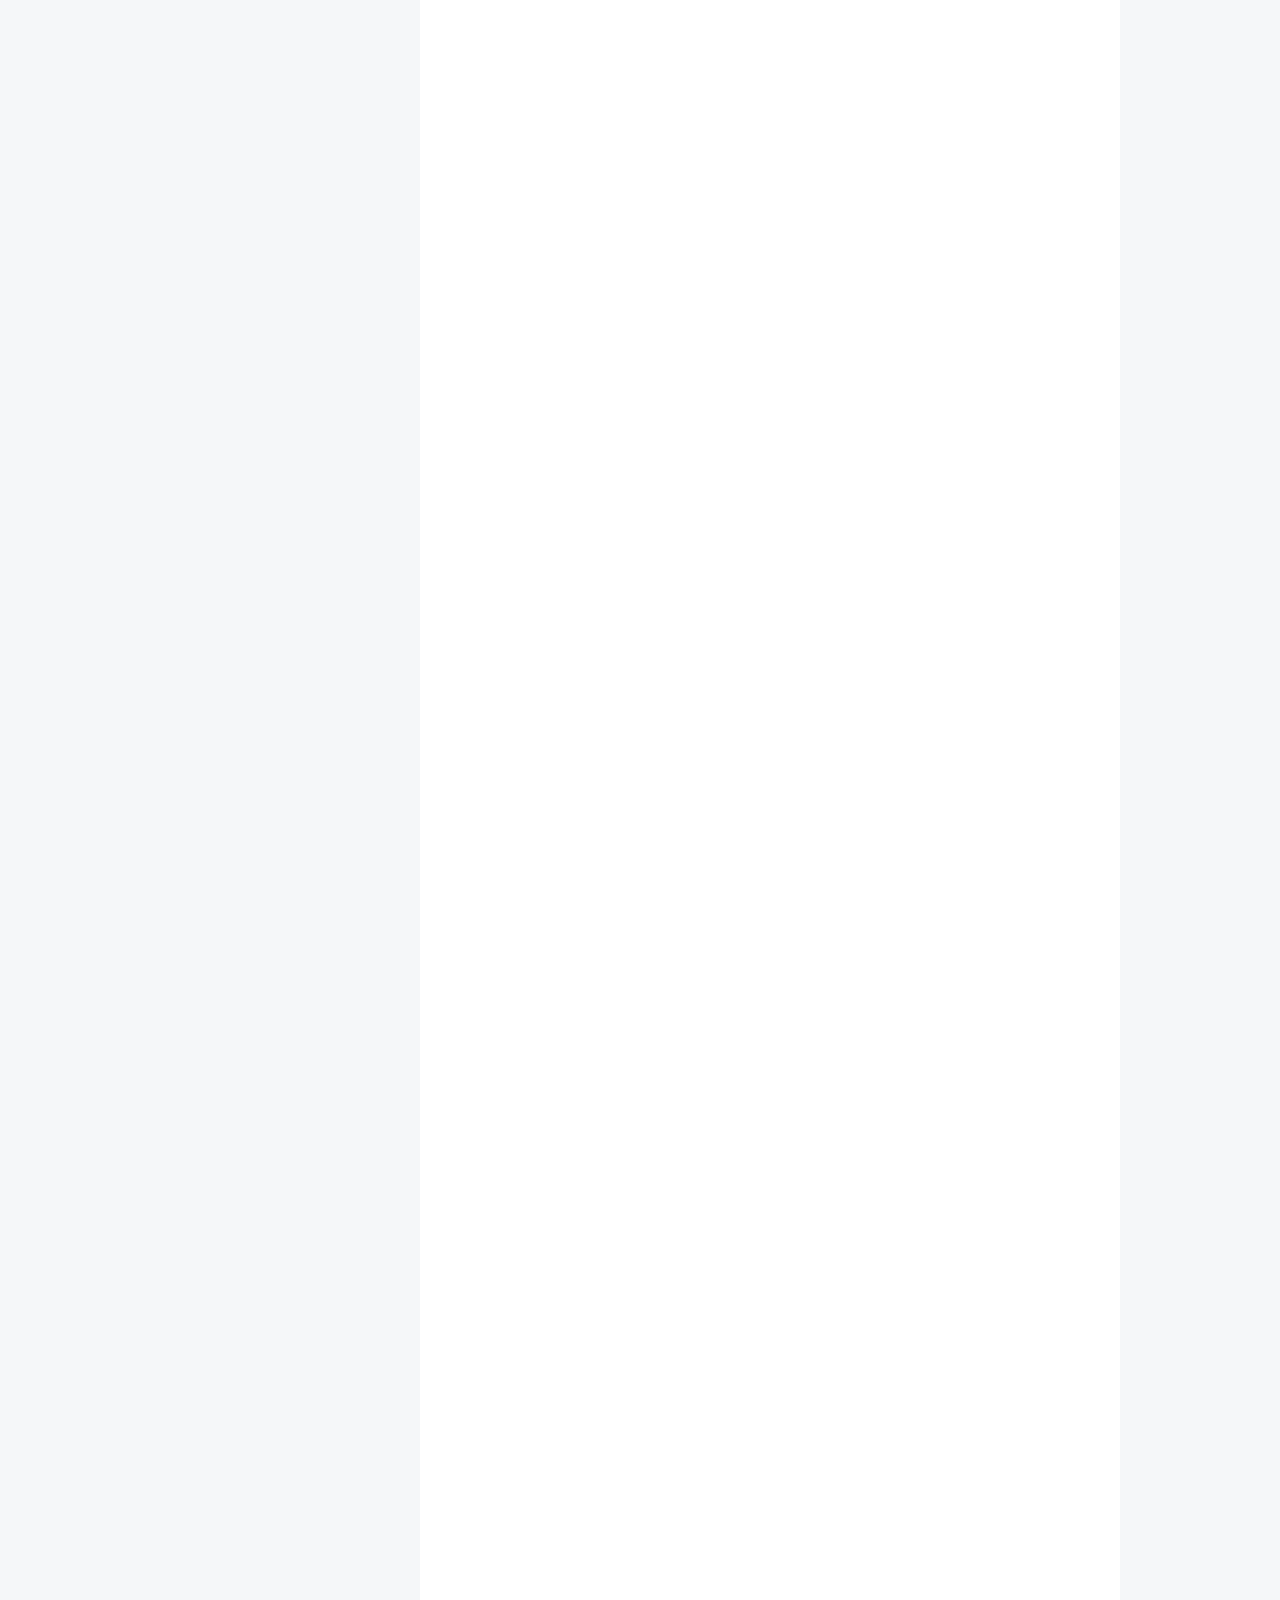
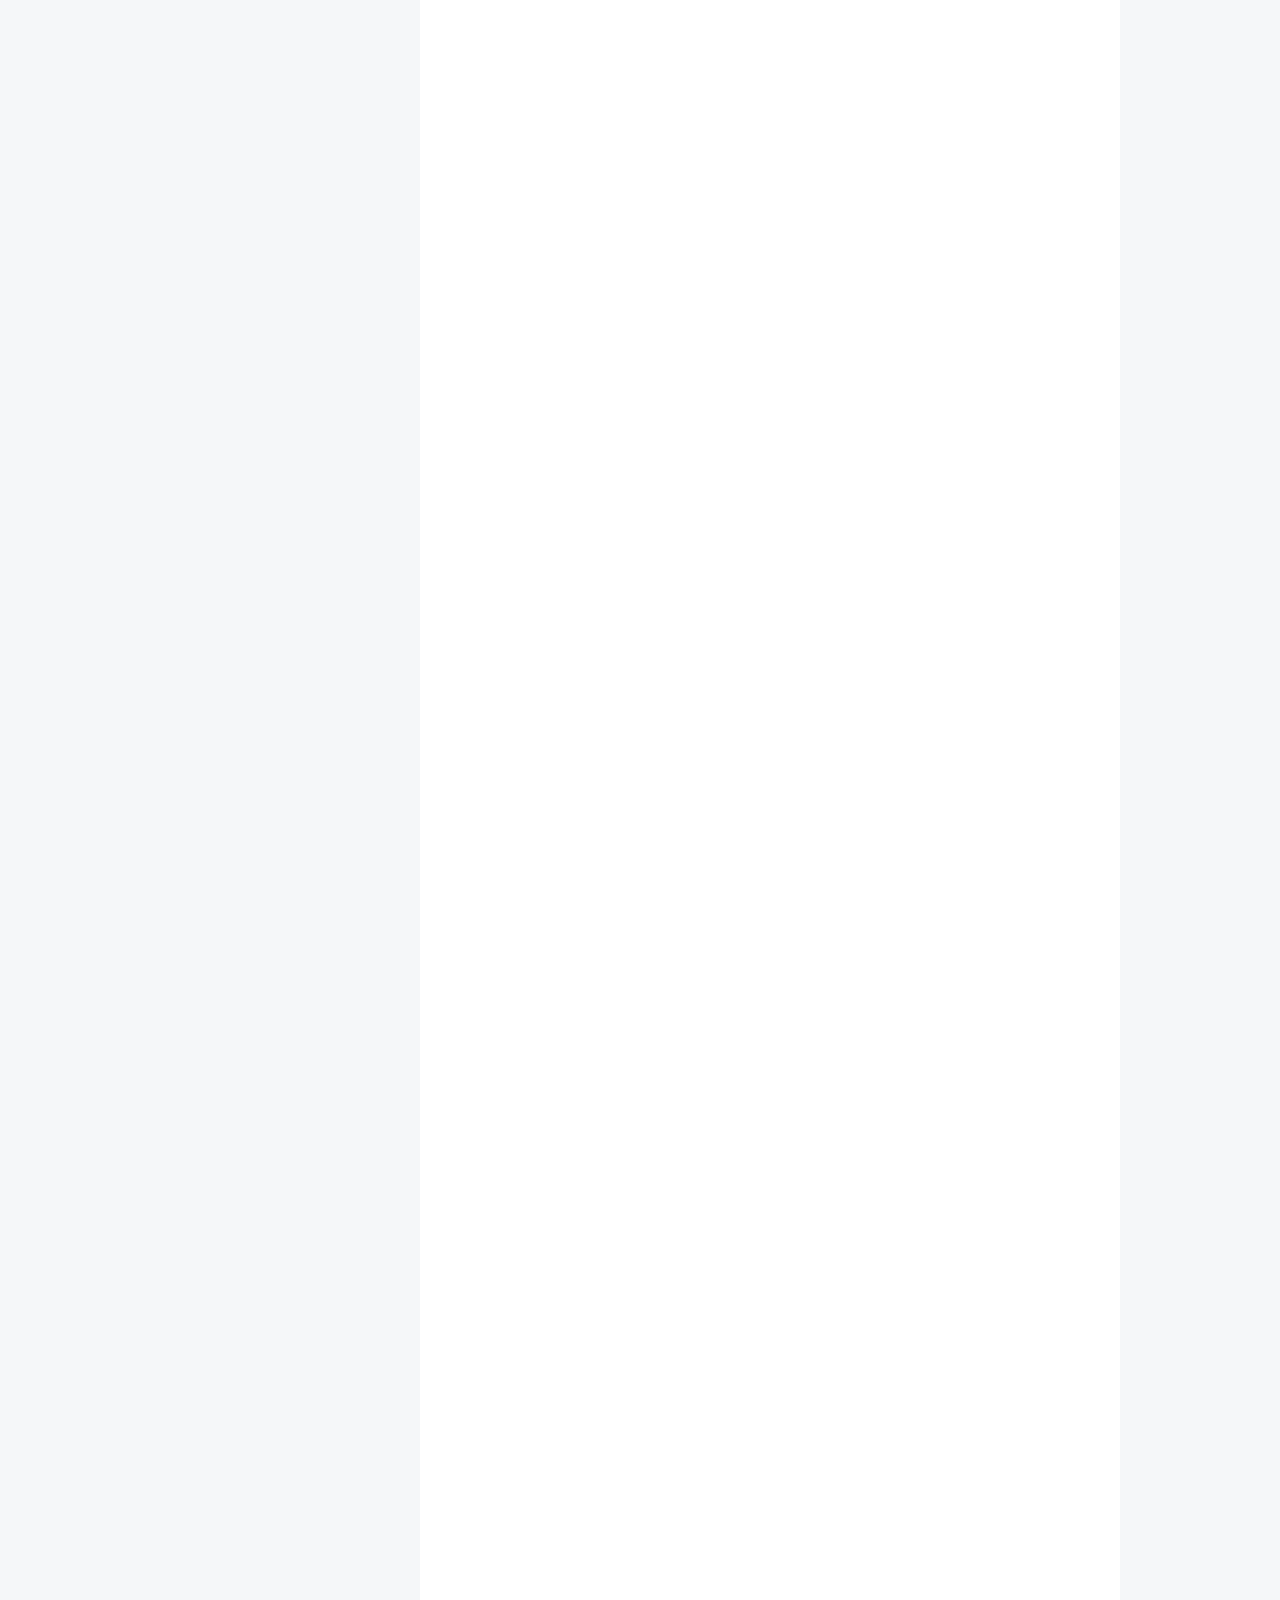
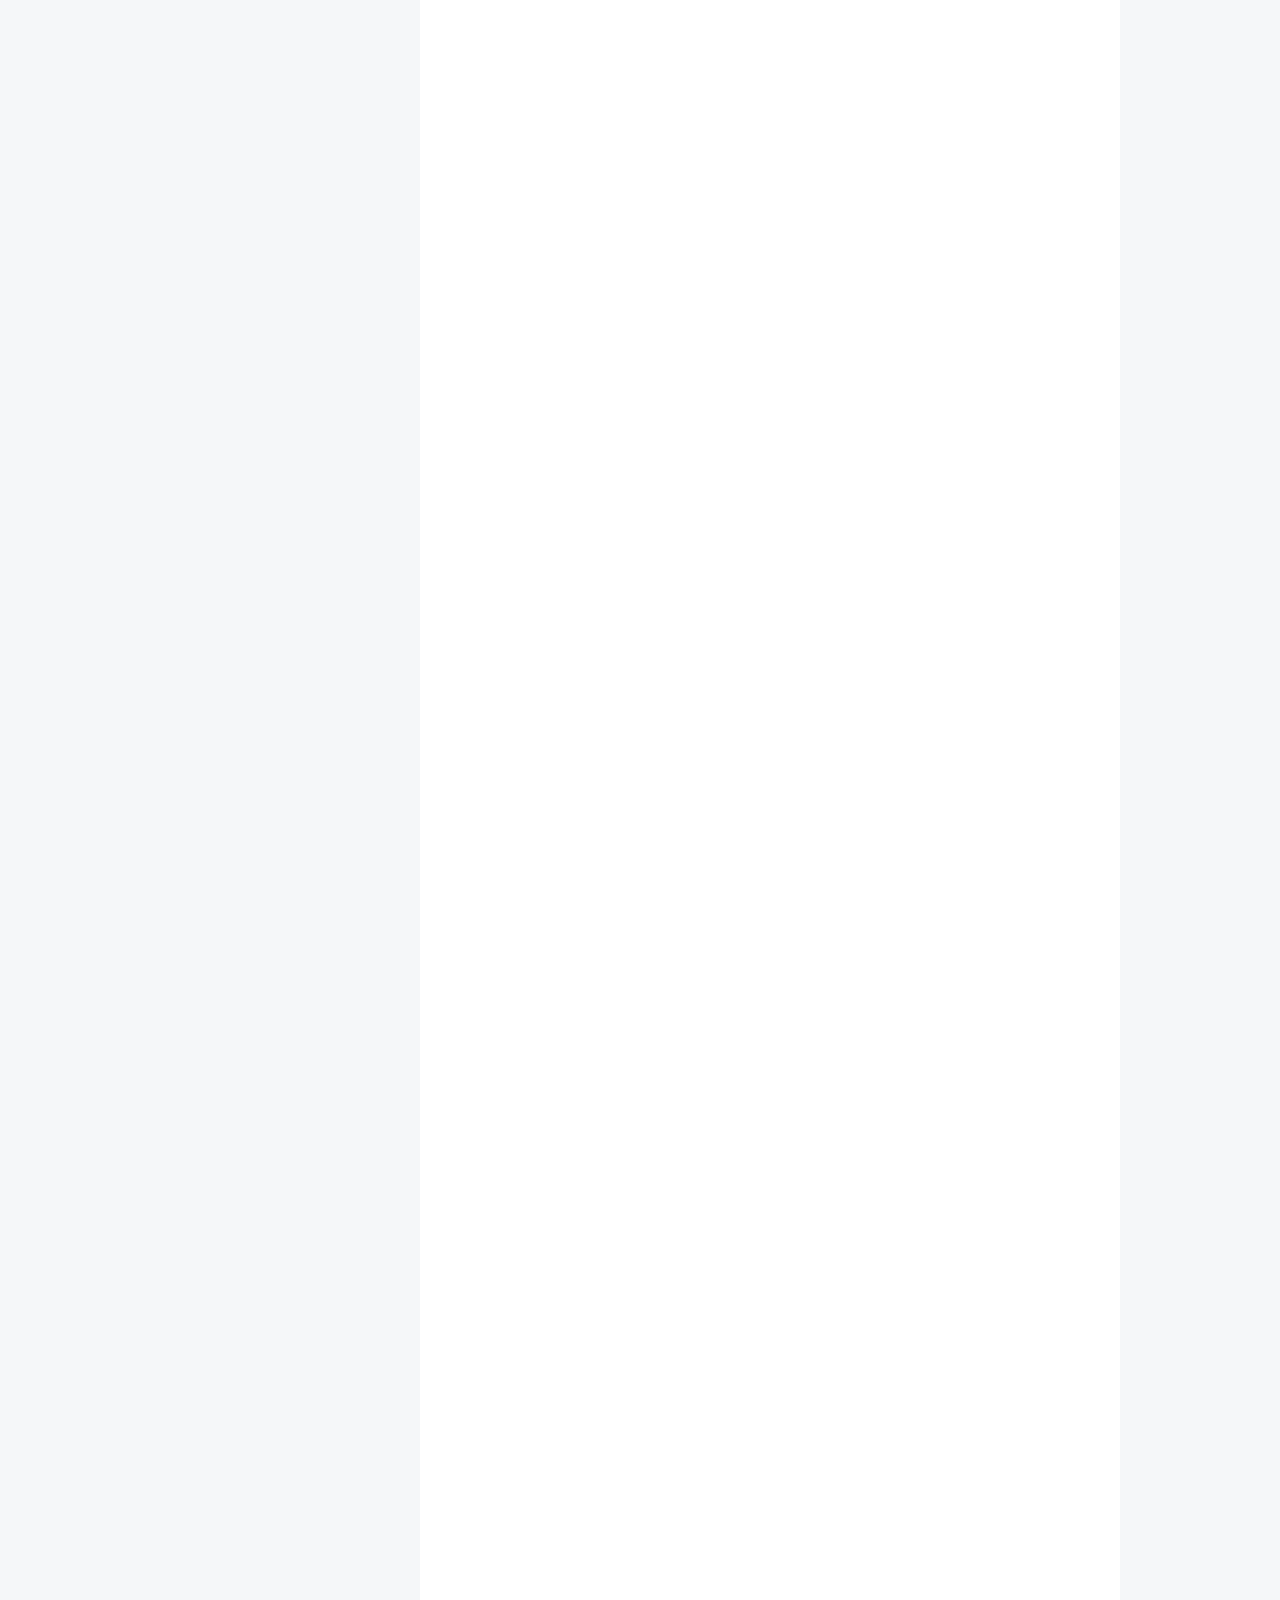
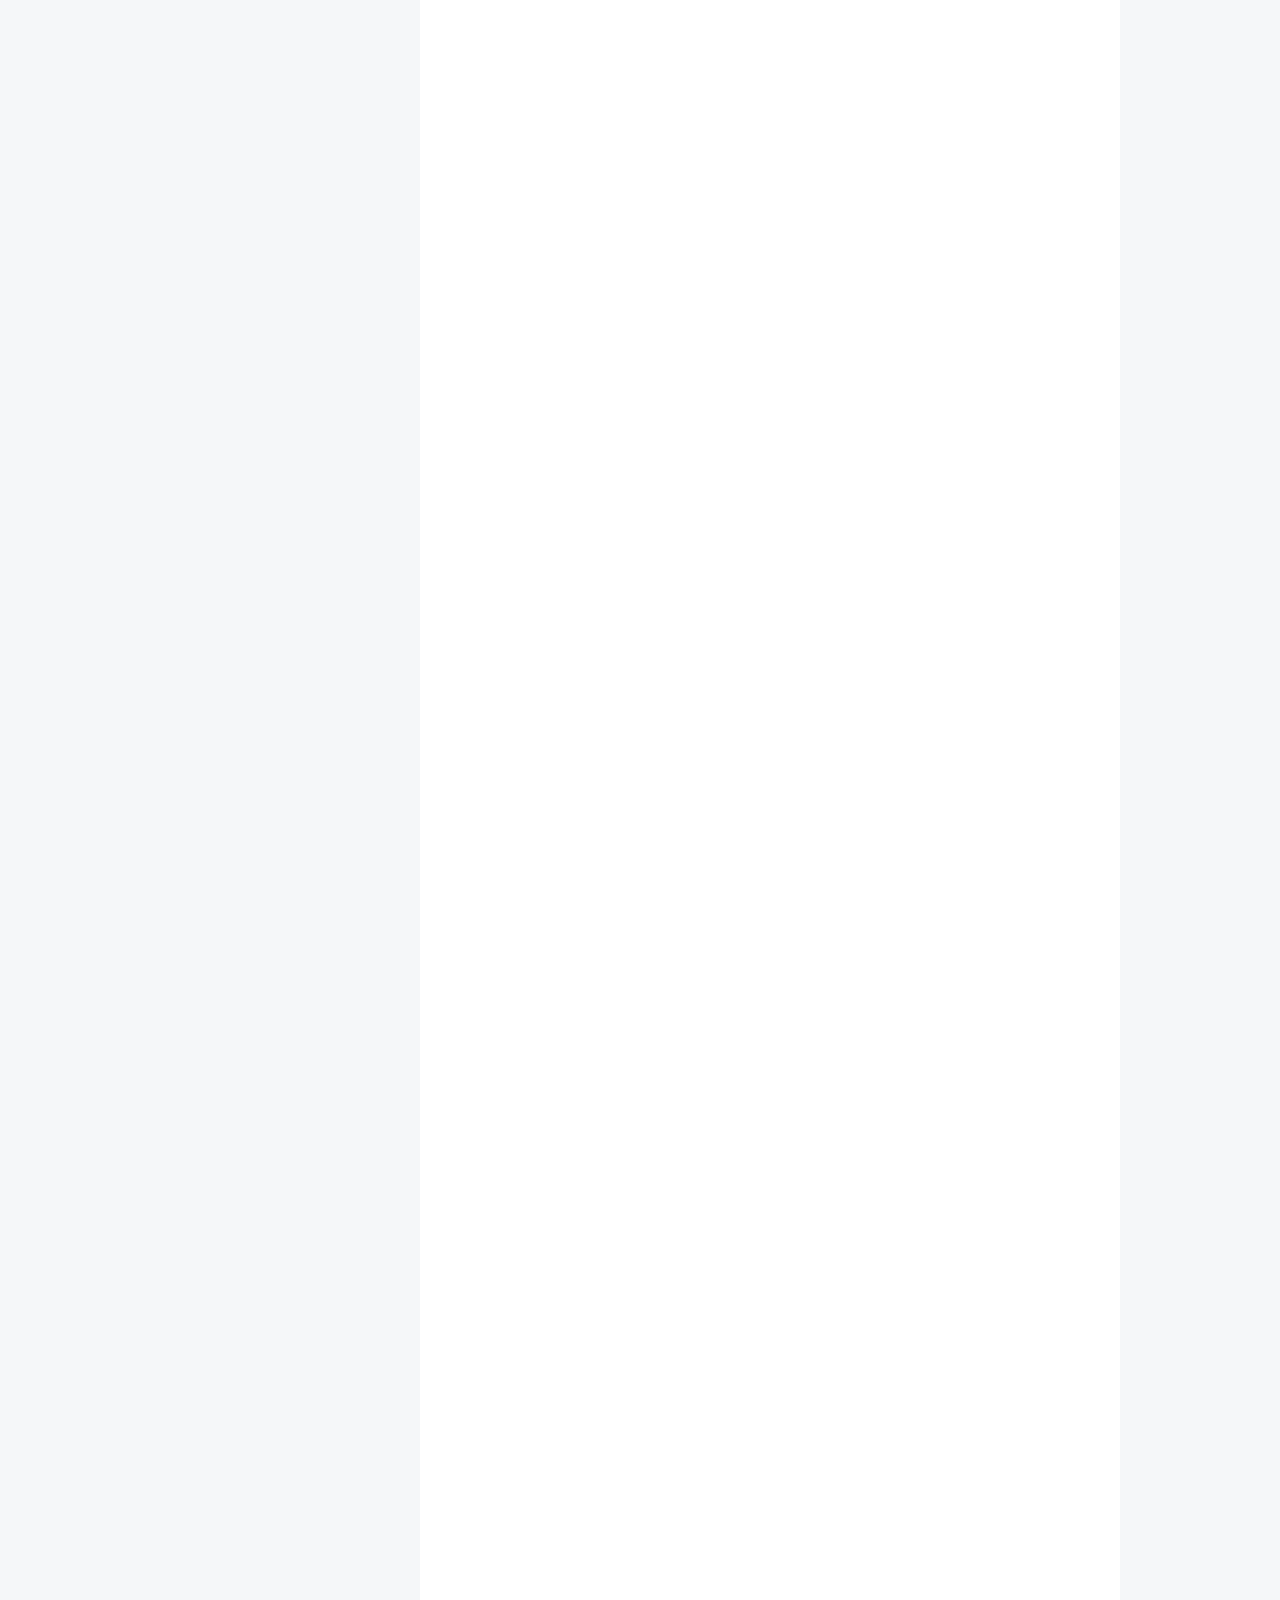
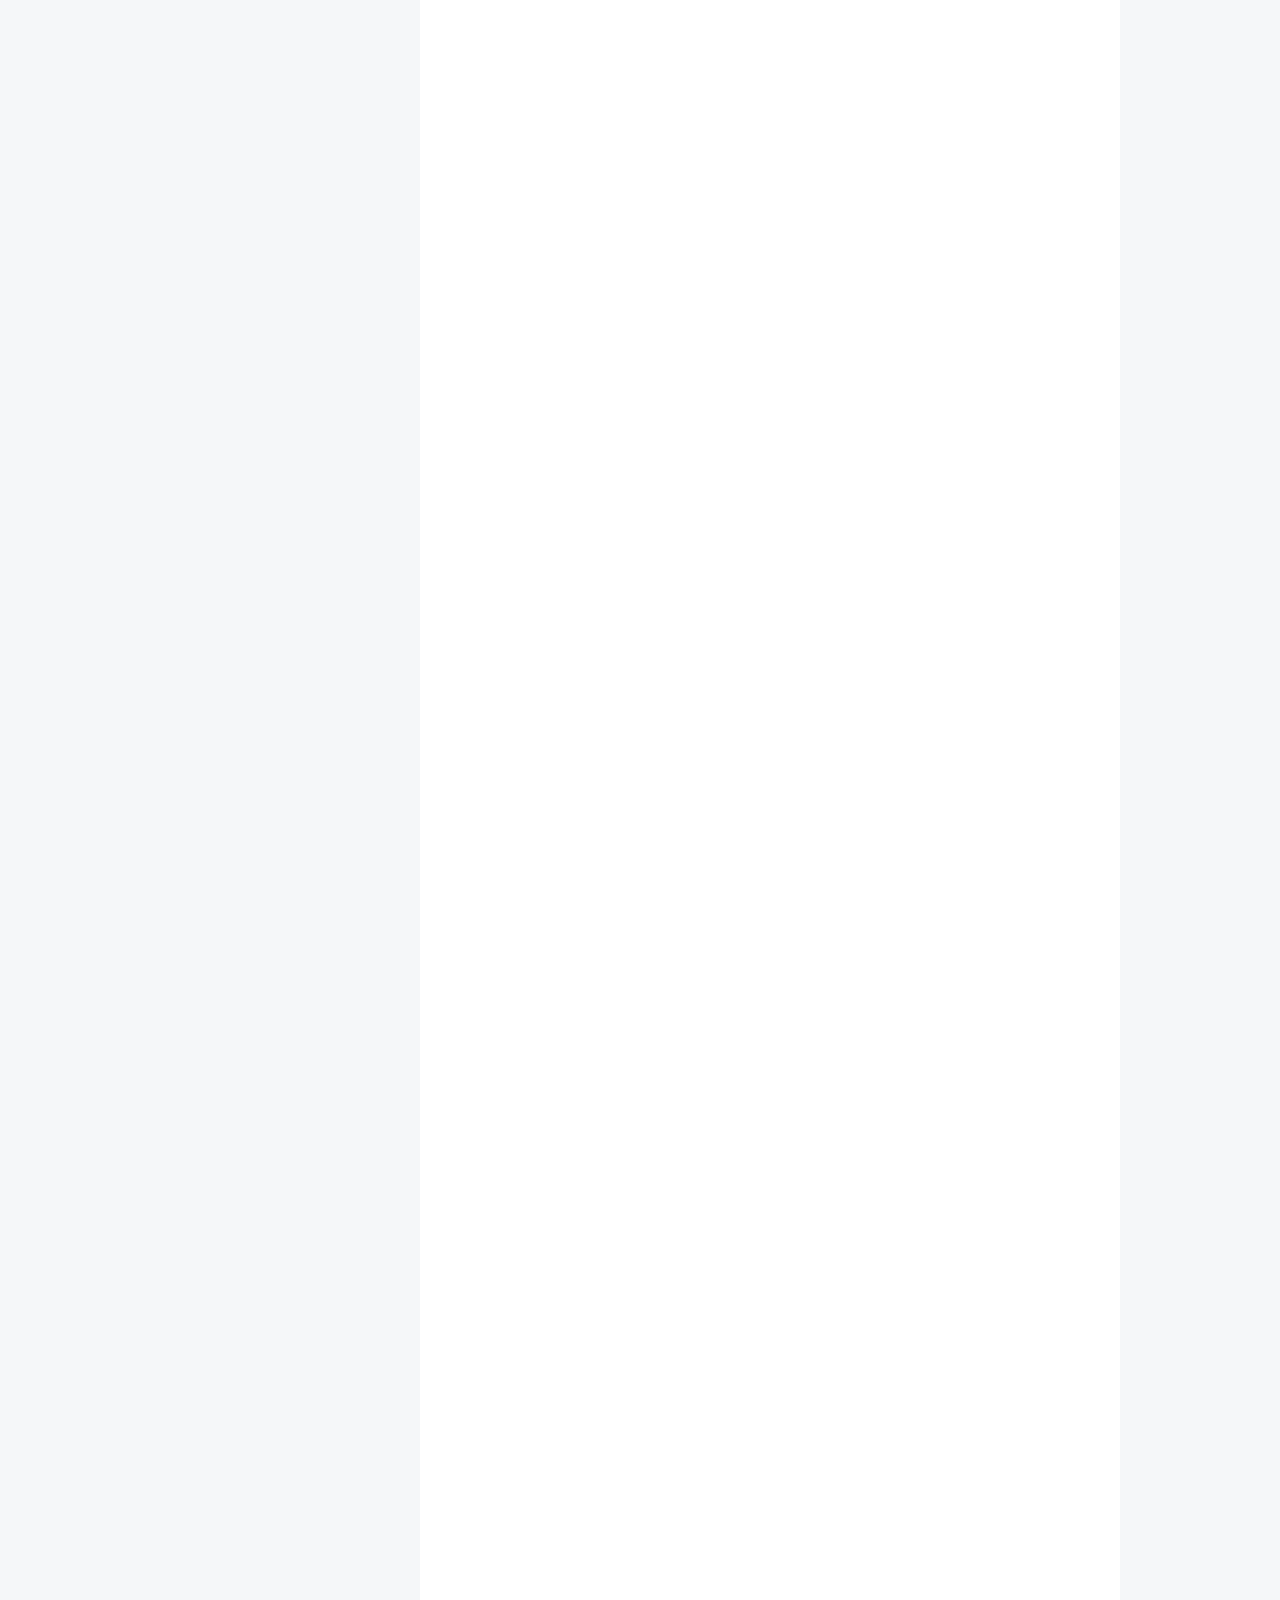
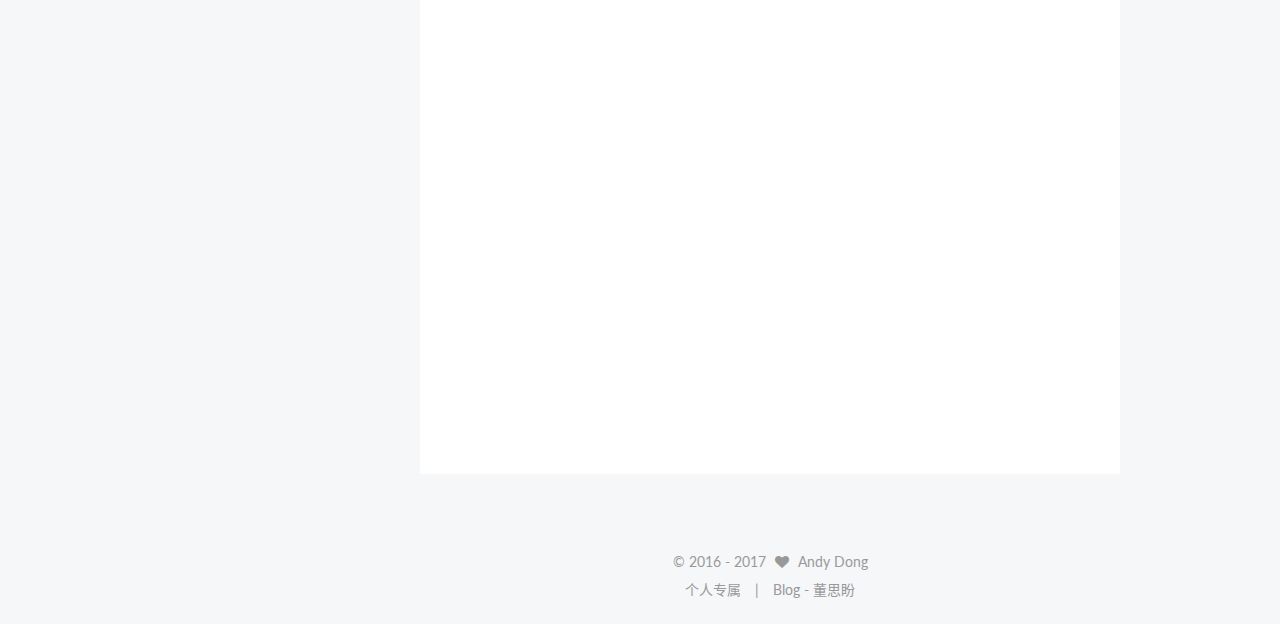
==== commit 67481de0: "update" ====
--- a/index.html
+++ b/index.html
@@ -87,7 +87,7 @@
 <meta name="description" content="Any fool can write code that a computer can understand. Good programmers write code that humans can understand">
 <meta property="og:type" content="website">
 <meta property="og:title" content="Coding 汪">
-<meta property="og:url" content="http://yoursite.com/index.html">
+<meta property="og:url" content="https://dongsipan.github.io/index.html">
 <meta property="og:site_name" content="Coding 汪">
 <meta property="og:description" content="Any fool can write code that a computer can understand. Good programmers write code that humans can understand">
 <meta name="twitter:card" content="summary">
@@ -120,7 +120,7 @@
 
 
 
-  <link rel="canonical" href="http://yoursite.com/"/>
+  <link rel="canonical" href="https://dongsipan.github.io/"/>
 
 
 
@@ -264,7 +264,140 @@
   
 
   <article class="post post-type-normal " itemscope itemtype="http://schema.org/Article">
-  <link itemprop="mainEntityOfPage" href="http://yoursite.com/2017/01/19/web端跨域调用webapi/">
+  <link itemprop="mainEntityOfPage" href="https://dongsipan.github.io/2017/01/20/Vue-js-Start/">
+
+  <span style="display:none" itemprop="author" itemscope itemtype="http://schema.org/Person">
+    <meta itemprop="name" content="Andy Dong">
+    <meta itemprop="description" content="">
+    <meta itemprop="image" content="/uploads/avatar.png">
+  </span>
+
+  <span style="display:none" itemprop="publisher" itemscope itemtype="http://schema.org/Organization">
+    <meta itemprop="name" content="Coding 汪">
+    <span style="display:none" itemprop="logo" itemscope itemtype="http://schema.org/ImageObject">
+      <img style="display:none;" itemprop="url image" alt="Coding 汪" src="">
+    </span>
+  </span>
+
+    
+      <header class="post-header">
+
+        
+        
+          <h1 class="post-title" itemprop="name headline">
+            
+            
+              
+                
+                <a class="post-title-link" href="/2017/01/20/Vue-js-Start/" itemprop="url">
+                  Vue.js Start
+                </a>
+              
+            
+          </h1>
+        
+
+        <div class="post-meta">
+          <span class="post-time">
+            
+              <span class="post-meta-item-icon">
+                <i class="fa fa-calendar-o"></i>
+              </span>
+              
+                <span class="post-meta-item-text">发表于</span>
+              
+              <time title="Post created" itemprop="dateCreated datePublished" datetime="2017-01-20T10:40:03+08:00">
+                2017-01-20
+              </time>
+            
+
+            
+
+            
+          </span>
+
+          
+
+          
+            
+              <span class="post-comments-count">
+                <span class="post-meta-divider">|</span>
+                <span class="post-meta-item-icon">
+                  <i class="fa fa-comment-o"></i>
+                </span>
+                <a href="/2017/01/20/Vue-js-Start/#comments" itemprop="discussionUrl">
+                  <span class="post-comments-count ds-thread-count" data-thread-key="2017/01/20/Vue-js-Start/" itemprop="commentCount"></span>
+                </a>
+              </span>
+            
+          
+
+          
+
+          
+          
+
+          
+
+          
+
+        </div>
+      </header>
+    
+
+
+    <div class="post-body" itemprop="articleBody">
+
+      
+      
+
+      
+        
+          Vue.js（读音 /vjuː/, 类似于 view） 是一套构建用户界面的 渐进式框架。与其他重量级框架不同的是，Vue 采用自底向上增量开发的设计。Vue 的核心库只关注视图层，并且非常容易学习，非常容易与其它库或已有项目整合。另一方面，Vue 完全有能力驱动采用单文件组件和 Vue 生态系统支持的库开发的复杂单页应用。
+          <!--noindex-->
+          <div class="post-button text-center">
+            <a class="btn" href="/2017/01/20/Vue-js-Start/">
+              阅读全文 &raquo;
+            </a>
+          </div>
+          <!--/noindex-->
+        
+      
+    </div>
+
+    <div>
+      
+    </div>
+
+    <div>
+      
+    </div>
+
+
+    <footer class="post-footer">
+      
+
+      
+
+      
+      
+        <div class="post-eof"></div>
+      
+    </footer>
+  </article>
+
+
+    
+      
+
+  
+
+  
+  
+  
+
+  <article class="post post-type-normal " itemscope itemtype="http://schema.org/Article">
+  <link itemprop="mainEntityOfPage" href="https://dongsipan.github.io/2017/01/19/web端跨域调用webapi/">
 
   <span style="display:none" itemprop="author" itemscope itemtype="http://schema.org/Person">
     <meta itemprop="name" content="Andy Dong">
@@ -522,7 +655,7 @@
   
 
   <article class="post post-type-normal " itemscope itemtype="http://schema.org/Article">
-  <link itemprop="mainEntityOfPage" href="http://yoursite.com/2017/01/19/hello-world/">
+  <link itemprop="mainEntityOfPage" href="https://dongsipan.github.io/2017/01/19/hello-world/">
 
   <span style="display:none" itemprop="author" itemscope itemtype="http://schema.org/Person">
     <meta itemprop="name" content="Andy Dong">
@@ -693,7 +826,7 @@
           
             <div class="site-state-item site-state-posts">
               <a href="/archives">
-                <span class="site-state-item-count">2</span>
+                <span class="site-state-item-count">3</span>
                 <span class="site-state-item-name">日志</span>
               </a>
             </div>
@@ -704,7 +837,7 @@
           
             <div class="site-state-item site-state-tags">
               <a href="/tags">
-                <span class="site-state-item-count">1</span>
+                <span class="site-state-item-count">2</span>
                 <span class="site-state-item-name">标签</span>
               </a>
             </div>
--- a/css/main.css
+++ b/css/main.css
@@ -1686,7 +1686,7 @@
   width: 4px;
   height: 4px;
   border-radius: 50%;
-  background: #ff502f;
+  background: #8fffff;
 }
 .links-of-blogroll {
   font-size: 13px;
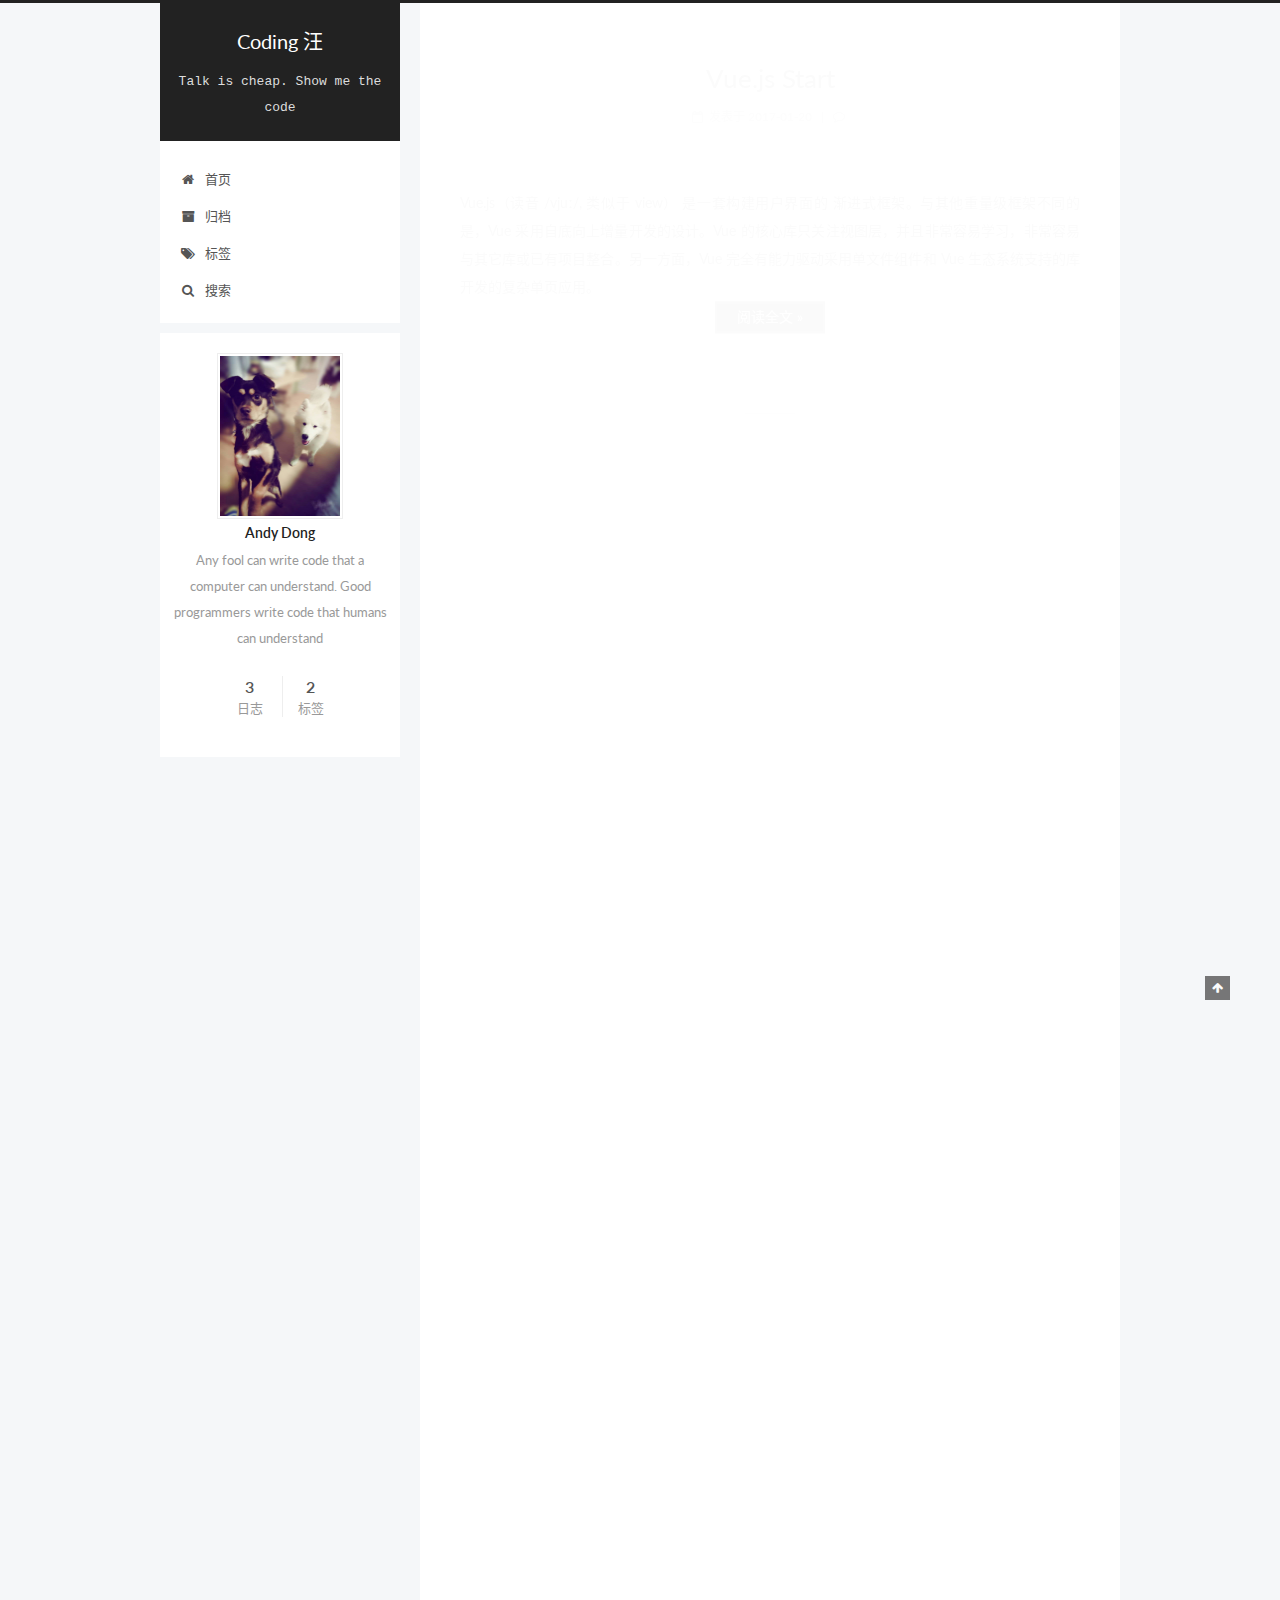
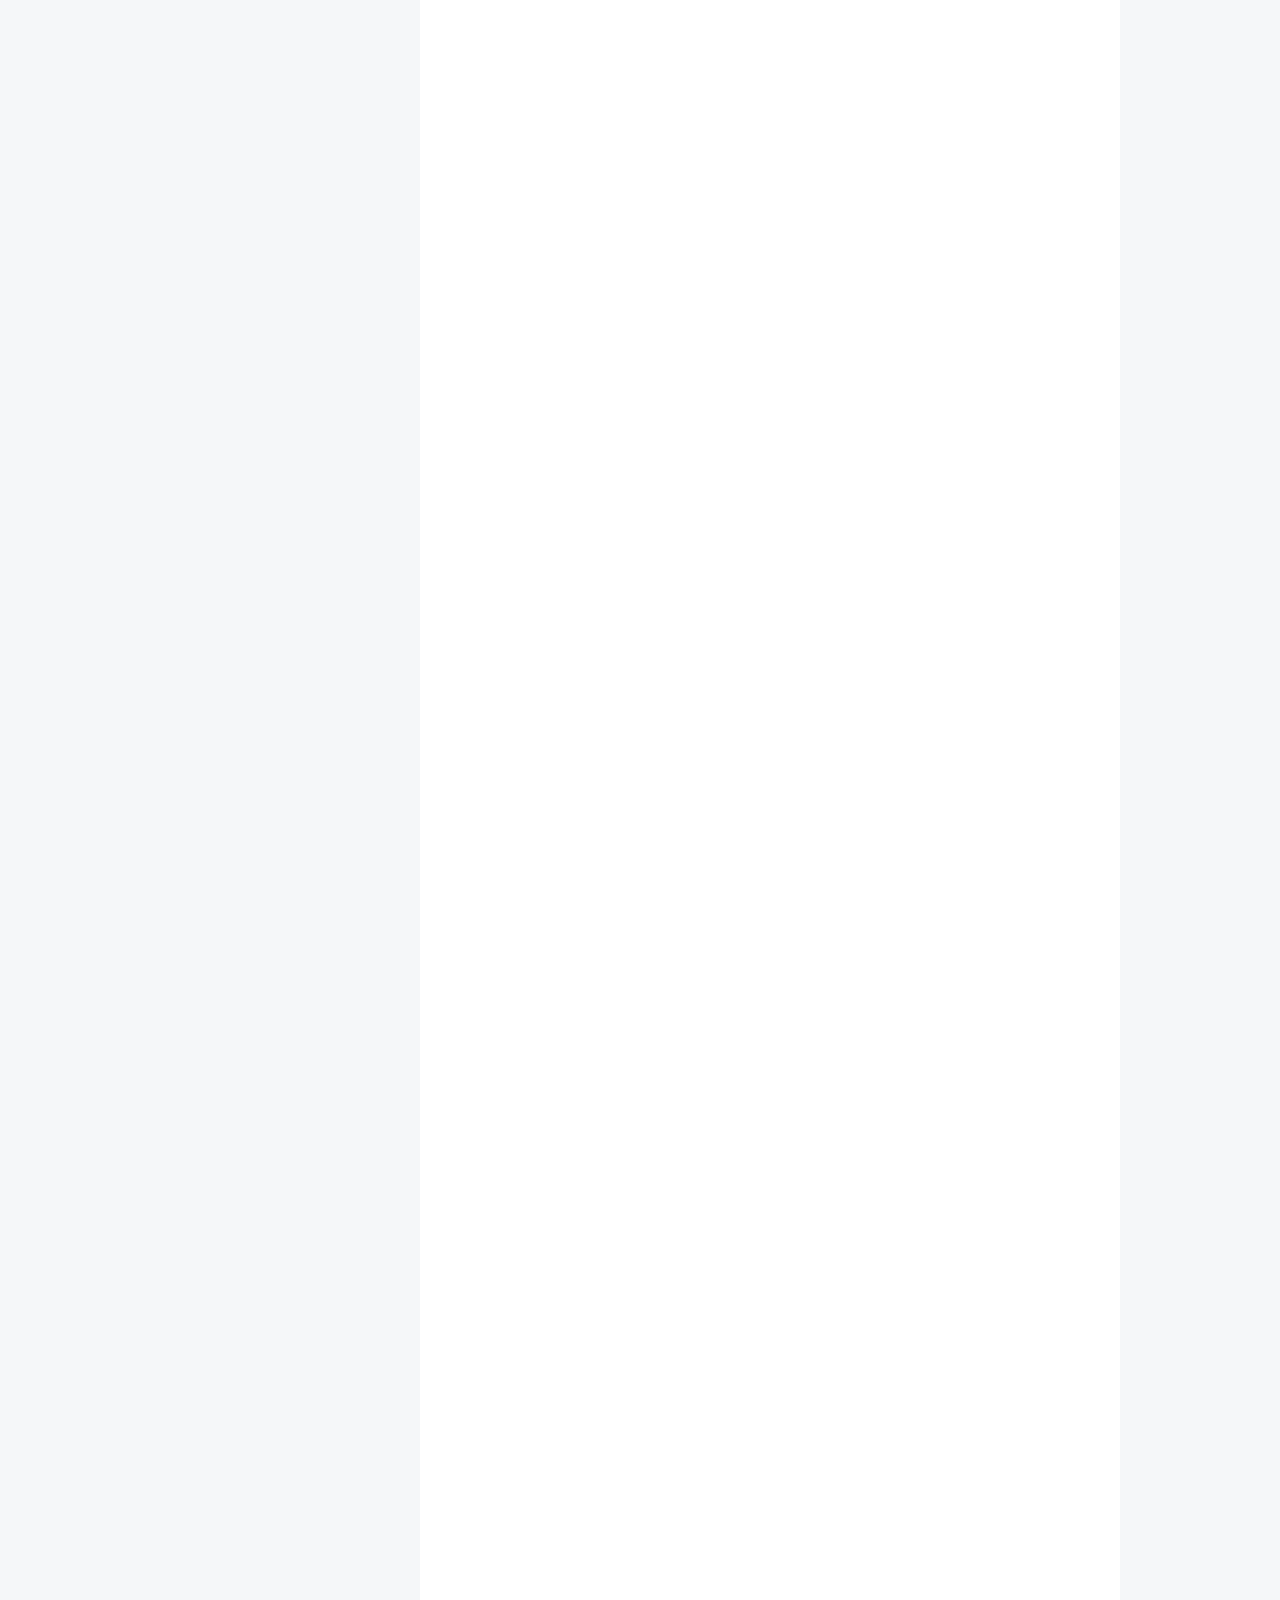
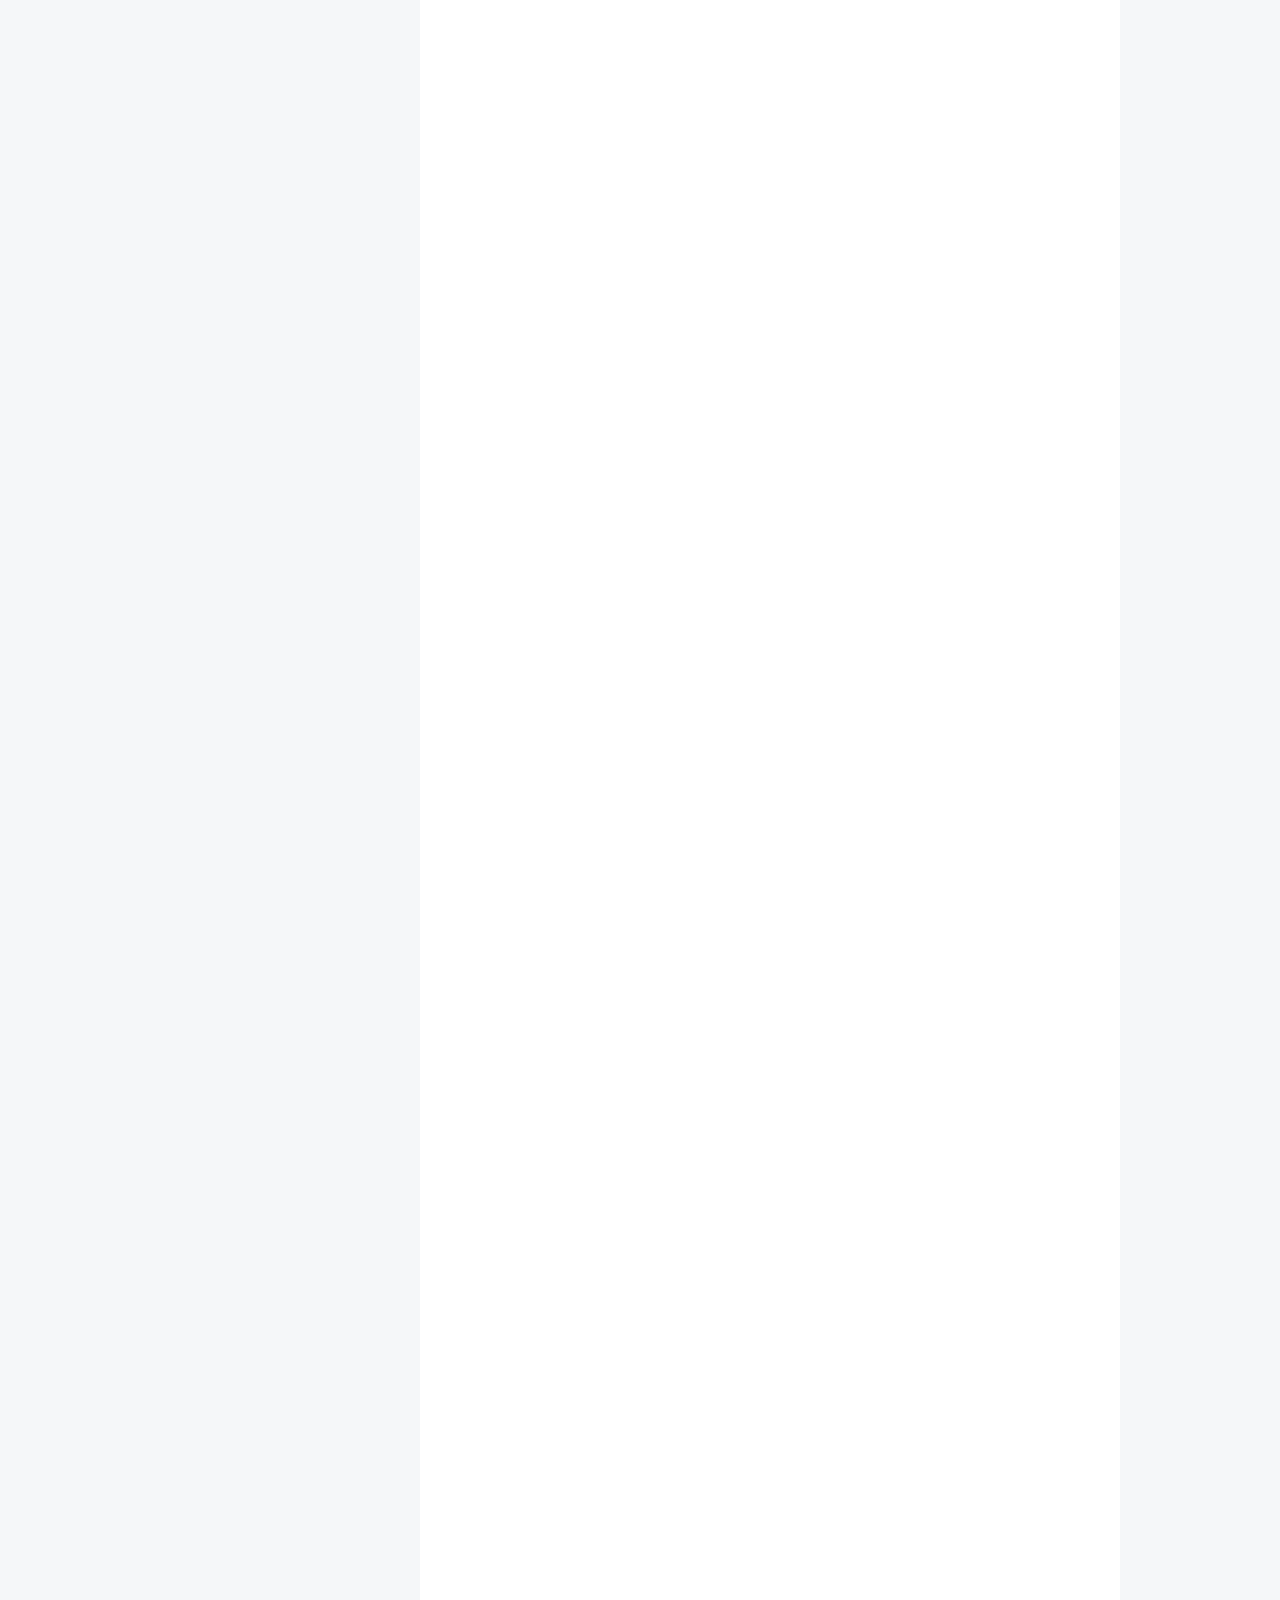
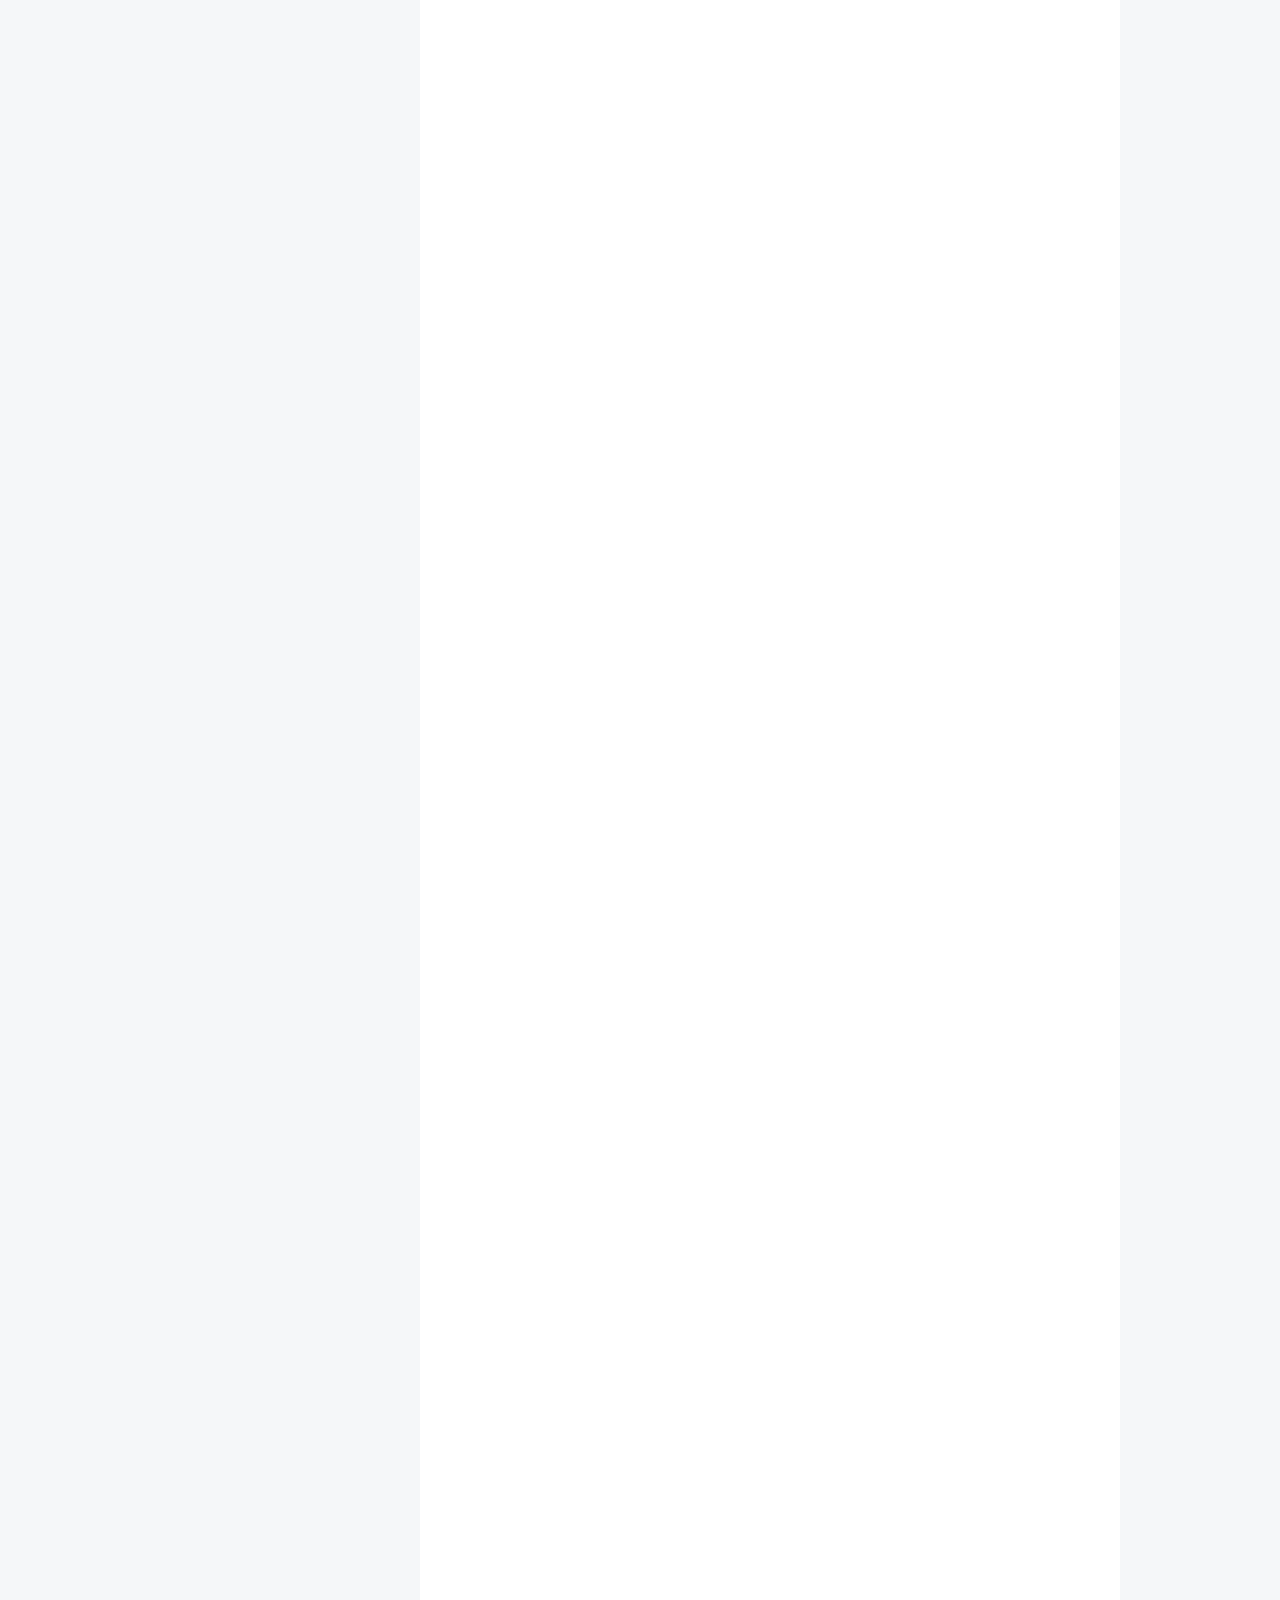
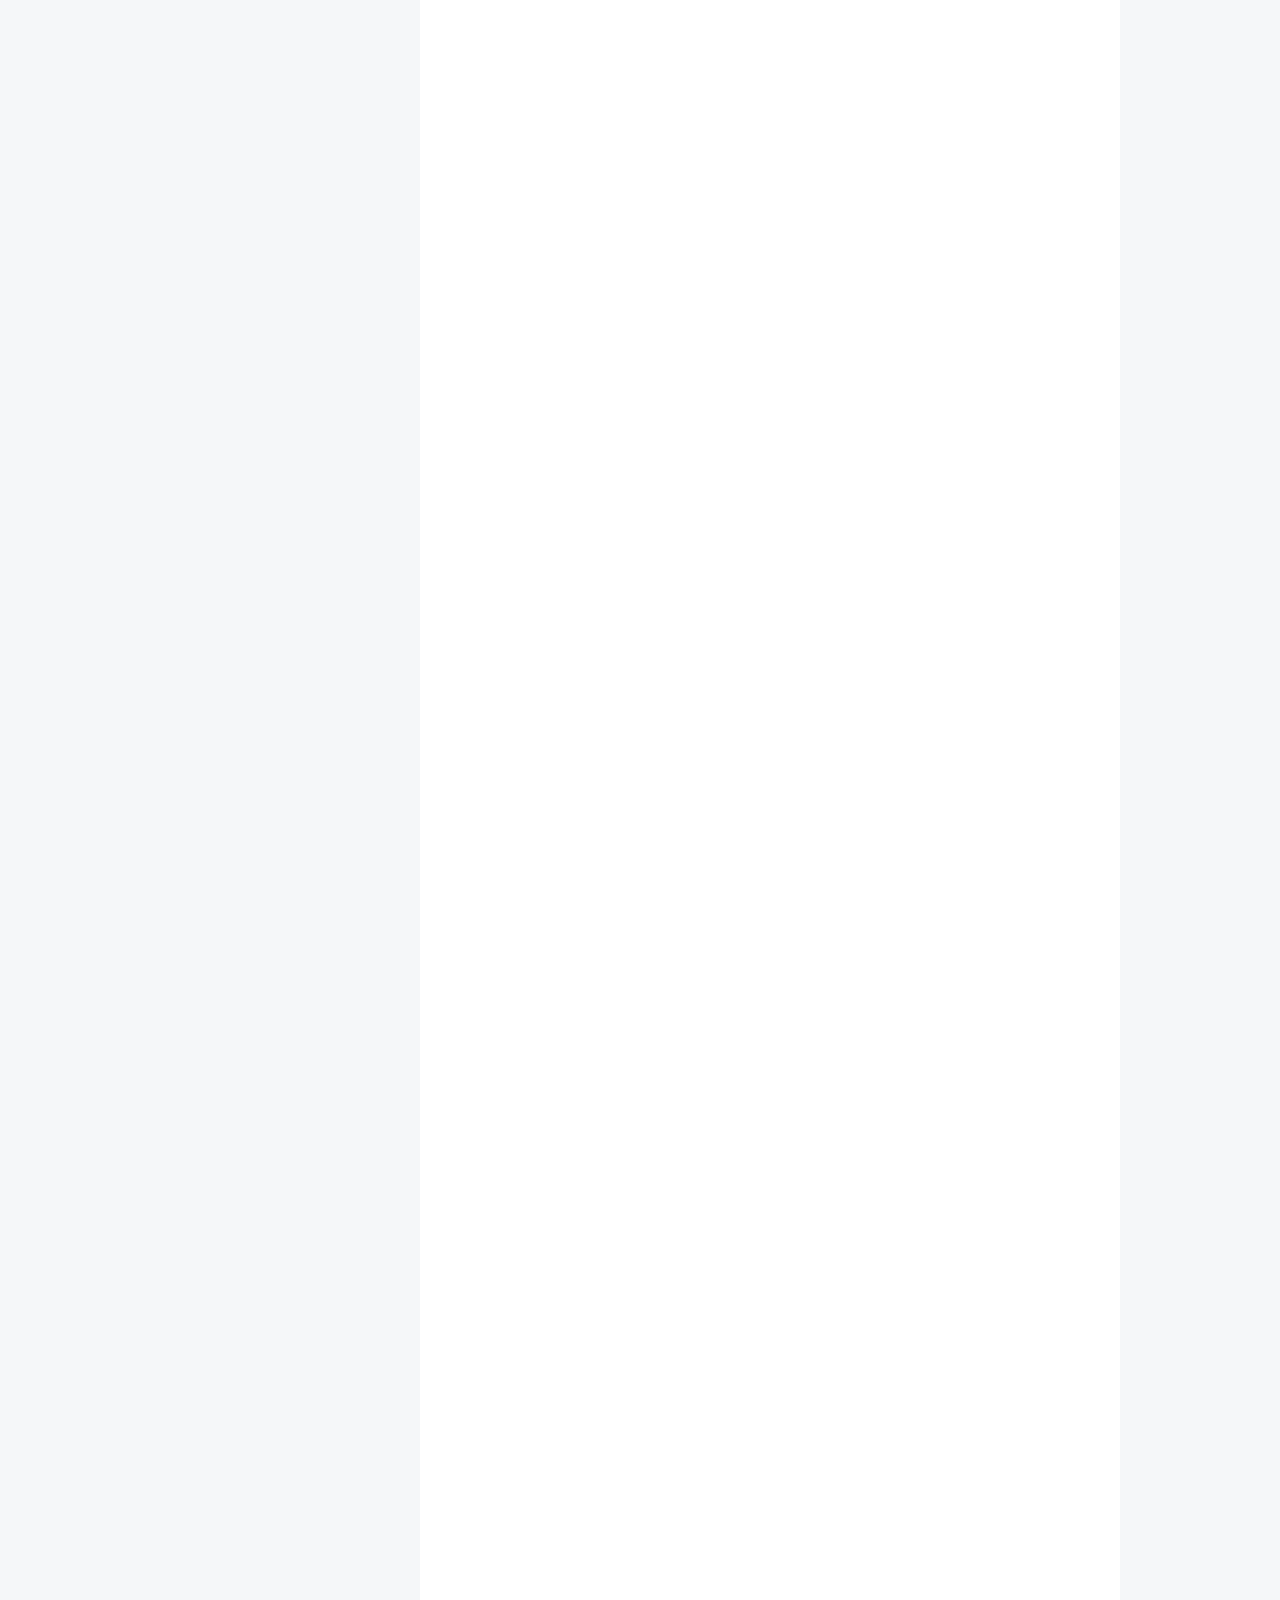
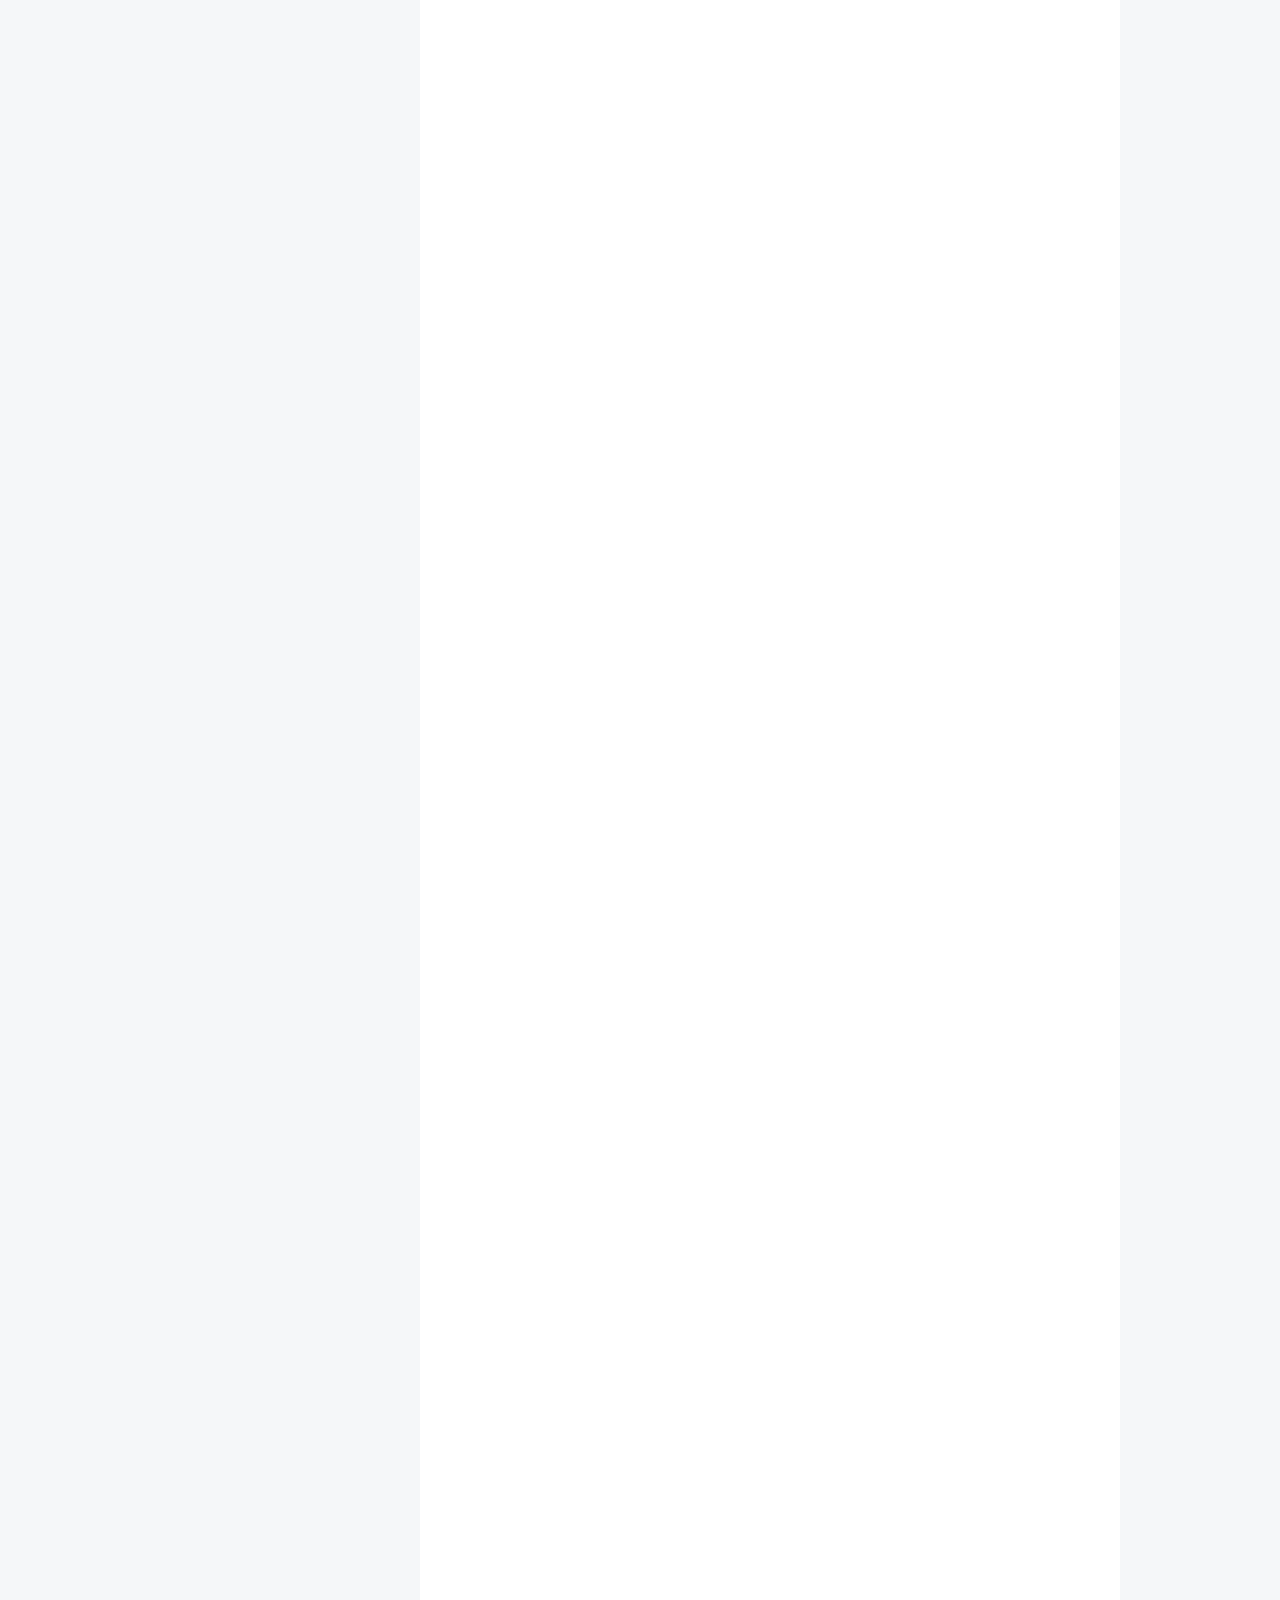
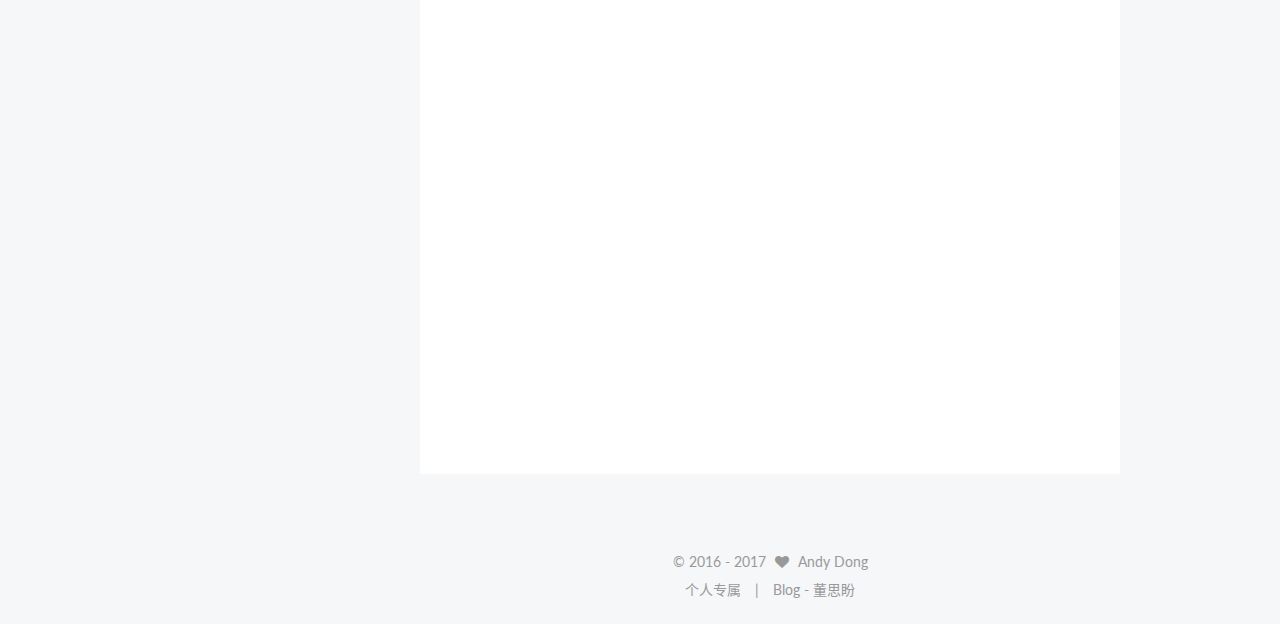
==== commit edcd65db: "update" ====
--- a/index.html
+++ b/index.html
@@ -134,6 +134,16 @@
   
 
 
+
+  <script type="text/javascript">
+    var _hmt = _hmt || [];
+    (function() {
+      var hm = document.createElement("script");
+      hm.src = "https://hm.baidu.com/hm.js?b2022afbf175c3ebfc7864e659348719";
+      var s = document.getElementsByTagName("script")[0];
+      s.parentNode.insertBefore(hm, s);
+    })();
+  </script>
 
 
 
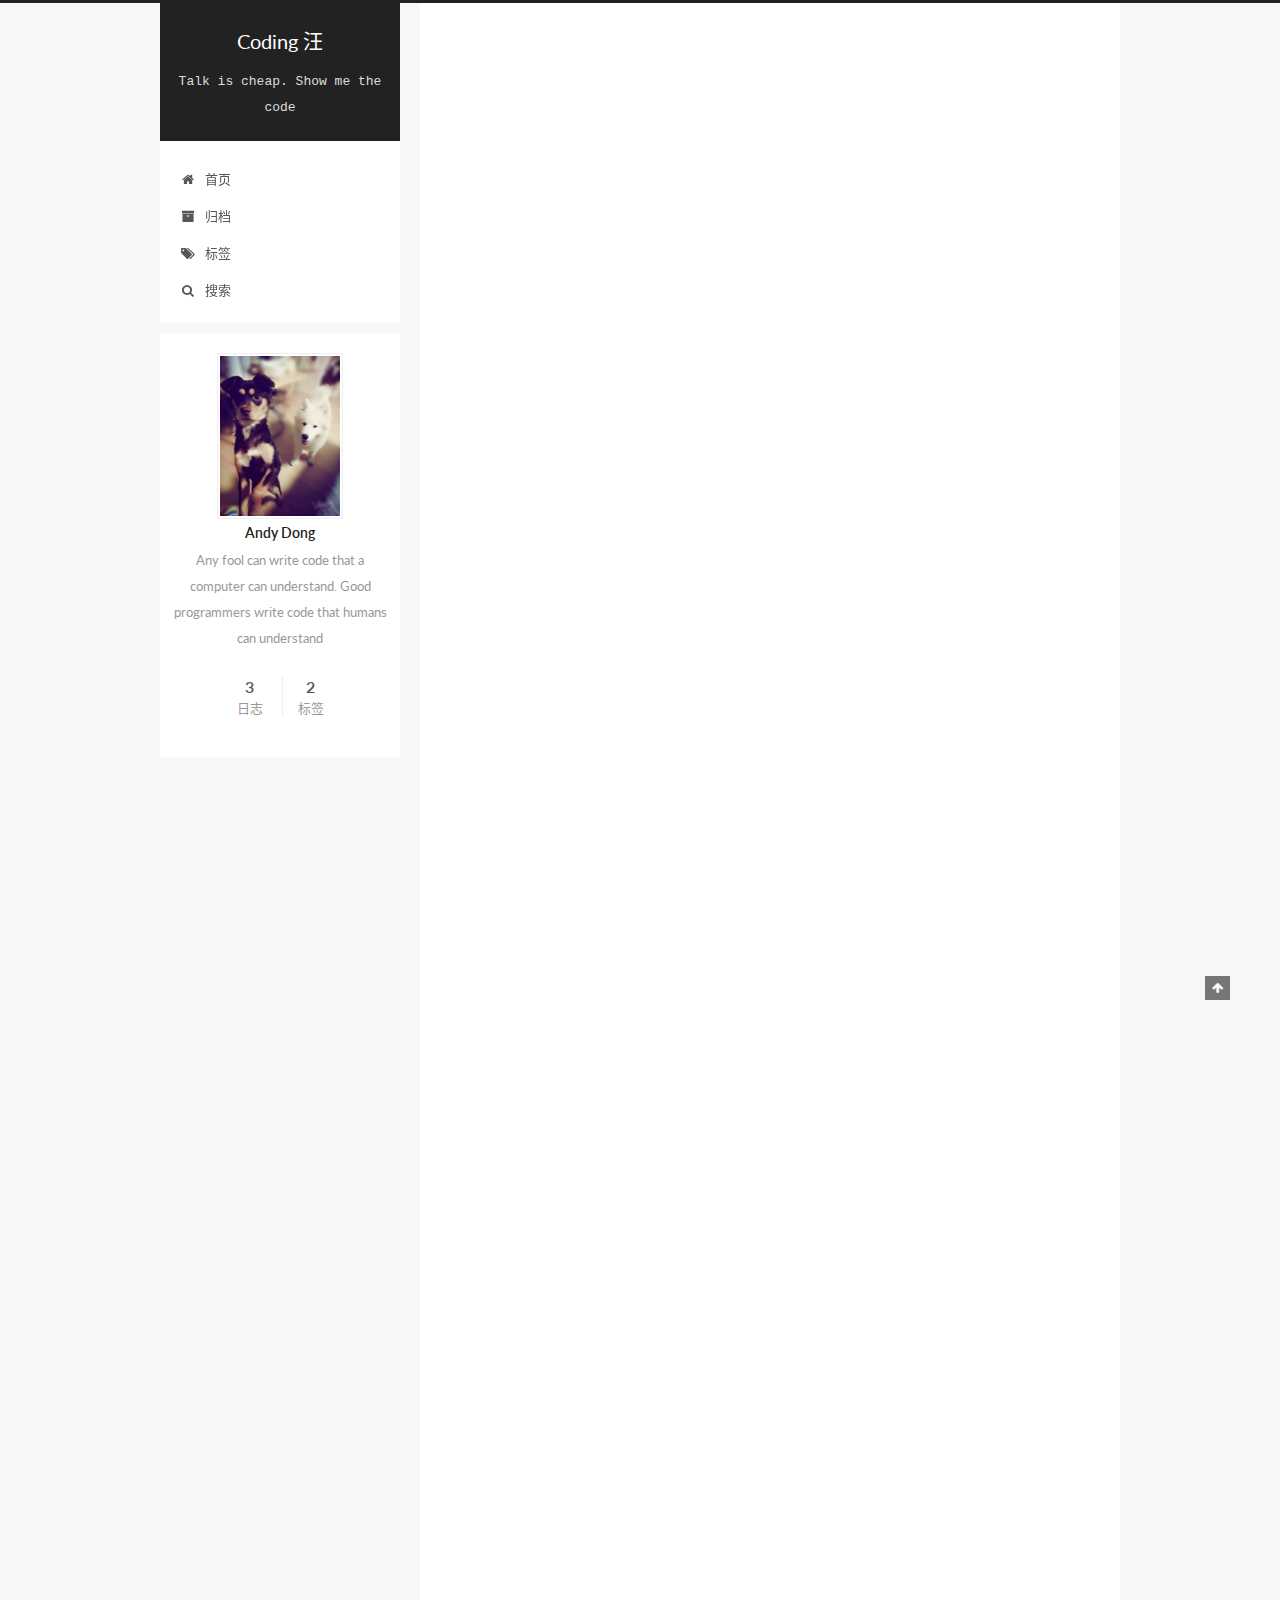
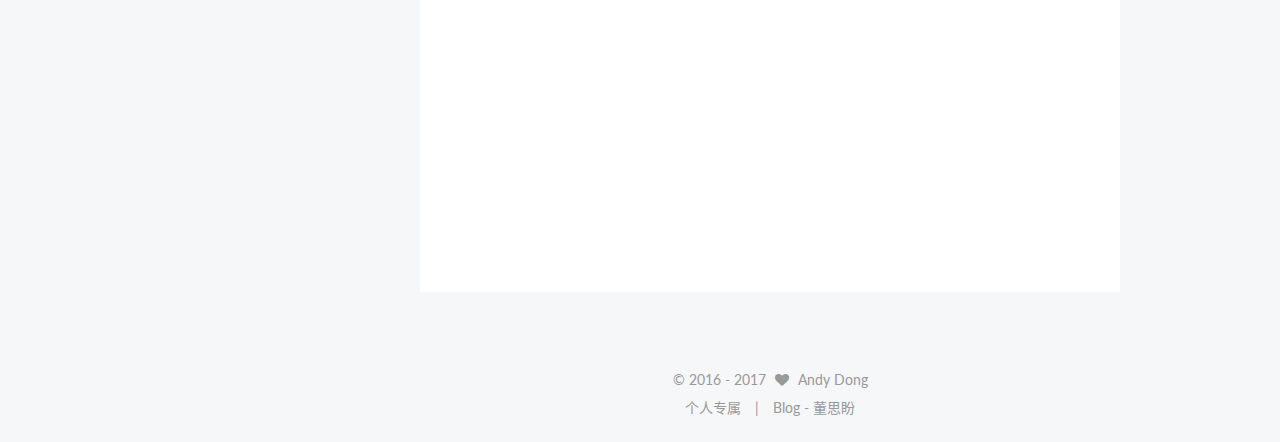
==== commit 79e287eb: "update" ====
--- a/index.html
+++ b/index.html
@@ -496,139 +496,14 @@
 
       
         
-          
-            <p>在做Web开发中，常常会遇到跨域的问题，到目前为止，已经有非常多的跨域解决方案。<br>通过自己的研究以及在网上看了一些大神的博客，写了一个Demo<br>首先新建一个webapi的程序，如下图所示：<br><img src="/2017/01/19/web端跨域调用webapi/1.png" alt="1"><br><img src="/2017/01/19/web端跨域调用webapi/2.png" alt="2"><br>由于微软已经给我们搭建好了webapi的环境，所以我们不必去添加引用一些dll，直接开始写代码吧。  </p>
-<p>因为这只是做一个简单的Demo，并没有连接数据库。<br>第一步我们要在Models文件夹里添加一个实体类Employees,用来存放数据。<br><img src="/2017/01/19/web端跨域调用webapi/3.png" alt="3">  </p>
-<p>Employees.cs里的内容如下：  </p>
-<pre><code>using System;
-using System.Collections.Generic;
-using System.Linq;
-using System.Web;  
-namespace APIApplication.Models
-{
-    public class Employees
-    {
-        public int? Id { get; set; }
-        public int? DepartmentId { get; set; }
-        public string Name { get; set; }
-        public string Job { get; set; }
-        public string Gender { get; set; }
-        public string PhoneNum { get; set; }
-        public string EmailAdderss { get; set; }
-        public string Address { get; set; }
-    }
-}
-</code></pre><p>添加完实体类之后我们的重头戏即将开始，那就是controller<br>接着我们在Controller文件夹下新建一个控制器，取名叫EmployeesController<br>注意在添加控制器的时候要选择空API控制器模板<br>如图所示：<br><img src="/2017/01/19/web端跨域调用webapi/4.png" alt="4"><br>在控制器里我们要添加如下代码：<br>在添加代码之前我们要添加引用：</p>
-<pre><code>using APIApplication.Models;   
-static List&lt; Employees&gt; emps;
-static EmployeesController()
-{
-    emps = new List&lt; Employees&gt;();
-    emps.Add( new Employees { Id = 1, DepartmentId = 1, Name = &quot;张三&quot;, Gender = &quot;男&quot; , Job = &quot;ASP.NET工程师&quot; , PhoneNum = &quot;18860922483&quot;, EmailAdderss = &quot;zhangsan@123.com&quot; , Address = &quot;江苏省苏州市独墅湖大道228号&quot; });
-    emps.Add( new Employees { Id = 2, DepartmentId = 2, Name = &quot;李四&quot;, Gender = &quot;女&quot; , Job = &quot;web前端工程师&quot; , PhoneNum = &quot;18860922483&quot;, EmailAdderss = &quot;lisi@123.com&quot; , Address = &quot;江苏省苏州市独墅湖大道228号&quot; });
-} 
-</code></pre><p>这段代码的作用就是往实体Employees类里存储数据。这里我只添加了两条数据仅供大家参考。  </p>
-<p>接下来我们要实现CRUD功能： </p>
-<pre><code>public IEnumerable &lt;Employees &gt; Get(int ? id = null)
-{
-    return from employee in emps where employee.Id.Equals(id) || string.IsNullOrEmpty(Convert .ToString(id)) select employee;
-}
-
-public void Post( Employees employee)
-{
-    employee.Id = 3;
-    emps.Add(employee);
-}
-
-public void Put( Employees employee)
-{
-    emps.Remove(emps.Where(e =&gt; e.Id == employee.Id).First());
-    emps.Add(employee);
-}
-
-public void Delete( int id)
-{
-    emps.Remove(emps.Where(e =&gt; e.Id == id).FirstOrDefault());
-}
-</code></pre><p>在这里Get是获取员工传入参数id是返回的就是对应id的数据，为空就是全部数据<br>Post是添加数据<br>Put是修改数据Put比较特殊，它在执行修改的时候是根据修改数据的ID去查找这条数据，然后删除掉，在添加新的数据。<br>Delete当然就是删除了。  </p>
-<p>接下来是见证奇迹的时刻。我们点击运行，在浏览器里输入localhost:<em>**</em>/api/employees<br>然后我们会看到一个XML的文档<br>如下图所示：<br><img src="/2017/01/19/web端跨域调用webapi/5.png" alt="5">   </p>
-<p>到此我们完成了几个基本的WebApi的Get方法。<br>今天我们讲的是跨域调用WebApi<br>什么是跨域呢？<br>JavaScript出于安全方面的考虑，不允许跨域调用其他页面的对象。通常来说,跨域分为以下几类：<br><img src="/2017/01/19/web端跨域调用webapi/6.png" alt="6">  </p>
-<p>在跨域问题上，域仅仅是通过“URL的首部”来识别而不会去尝试判断相同的ip地址对应着两个域或两个域是否在同一个ip上。<br>想详细了解跨域的同学可以访问：<a href="http://twlidong.github.io/blog/2013/12/22/kua-yuan-zi-yuan-gong-xiang-cross-origin-resource-sharing-cors/" target="_blank" rel="external">http://twlidong.github.io/blog/2013/12/22/kua-yuan-zi-yuan-gong-xiang-cross-origin-resource-sharing-cors/</a>  </p>
-<p>了解了跨域之后我们要开始继续往下看了。<br>web端调用api分为前端调用即（AJAX）后端调用即（.net）<br>我先从AJAX开始讲如何实现跨域<br>首先新建MVC项目，这里我就不截图了，相信大家都会的。<br>这里我们用Jquery的ajax()方法，mvc默认会帮我们引入jquery<br>我们只需要写如下代码就可以了：<br>    <script><br>        $(document).ready( function () {<br>            $.ajax({<br>                type: ‘GET’,<br>                url: ‘<a href="http://localhost:7974/api/employees/get">http://localhost:7974/api/employees/get</a>‘,<br>                dataType: ‘JSON’,<br>                success: function (data) {<br>                    alert( “姓名：” + data[0].Name + “ 性别：” + data[0].Gender + “ 住址：” + data[0].Address);<br>                }<br>            });<br>        })<br>    </script></p>
-<p>这里的url是你的api的地址映射/api/employee/get是调用get方法获取所有数据<br>为了方便演示我就把获取的数据alert出来了<br><img src="/2017/01/19/web端跨域调用webapi/7.png" alt="7">  </p>
-<p>按照我的步骤你们一定没有成功吧？<br>大家思考一下为什么会出现如下错误信息<br><img src="/2017/01/19/web端跨域调用webapi/8.png" alt="8">  </p>
-<p>在这里跟大家解释一下 Access-Control-Allow-Origin是HTML5中定义的一种服务器端返回Response header，用来解决资源（比如字体）的跨域权限问题。<br>当Access-Control-Allow-Origin后面跟URL 或 <em>，如果是 URL 则只会允许来自该 URL 的请求，</em> 则允许任何域的请求<br>例如：header(‘Access-Control-Allow-Origin:<a href="http://A.abc.com&#39;)||header(&#39;Access-Control-Allow-Origin:*" target="_blank" rel="external">http://A.abc.com&#39;)||header(&#39;Access-Control-Allow-Origin:*</a>‘)<br>意思是说只有当你请求的资源被允许跨域的时候才可以被访问。<br>那么我们该怎么设置Access-Control-Allow-Origin呢？<br>带着这个问题我么能继续我们的教程<br>为了解决跨域问题我们要自定义一个CrossSite的属性<br>在项目根目录新建一个类<br><img src="/2017/01/19/web端跨域调用webapi/9.png" alt="9">   </p>
-<pre><code>using System.Web;
-using System.Web.Http.Filters;
-using System.Web.Mvc;
-namespace APIApplication
-{
-    public class CrossSiteAttribute : System.Web.Http.Filters.ActionFilterAttribute
-    {
-        private const string Origin = &quot;Origin&quot;;
-        /// &lt;summary&gt;
-        /// Access-Control-Allow-Origin是HTML5中定义的一种服务器端返回Response header，用来解决资源（比如字体）的跨域权限问题。
-        /// &lt;/summary&gt;
-        private const string AccessControlAllowOrigin = &quot;Access-Control-Allow-Origin&quot; ;
-        /// &lt;summary&gt;
-        ///  originHeaderdefault的值可以使 URL 或 *，如果是 URL 则只会允许来自该 URL 的请求，* 则允许任何域的请求
-        /// &lt;/summary&gt;
-        private const string originHeaderdefault = &quot;http://192.168.13.7:8002&quot; ;
-        /// &lt;summary&gt;
-        /// 该方法允许api支持跨域调用
-        /// &lt;/summary&gt;
-        /// &lt;param name=&quot;actionExecutedContext&quot;&gt; 初始化 System.Web.Http.Filters.HttpActionExecutedContext 类的新实例。&lt;/param&gt;
-        public override void OnActionExecuted( HttpActionExecutedContext actionExecutedContext)
-        {
-            actionExecutedContext.Response.Headers.Add(AccessControlAllowOrigin, originHeaderdefault);
-        }
-    }
-}
-</code></pre><p>然后我们可以在EmployeesController中添加[CrossSite]属性<br>用法是这样的：</p>
-<pre><code>[CrossSite]
-public IEnumerable&lt;Employees &gt; Get(int ? id = null )
-{
-    return from employee in emps where employee.Id.Equals(id) || string.IsNullOrEmpty(Convert .ToString(id)) select employee;
-}
-</code></pre><p>然后重新生成解决方案，运行后可以看到刚才的警告框的数据了。</p>
-<p>前端的调用已经结束了，下面让我们看看后端是如何调用的吧。<br>在MVC项目里的Models里我们需要一个实体模型用来读取或设置数据<br>新建类命名为v_employees</p>
-<pre><code>public class v_employees
-{
-    public int? id { get; set; }
-    public int? departmentid { get; set; }
-    public string name { get; set; }
-    public string job { get; set; }
-    public string gender { get; set; }
-    public string phonenum { get; set; }
-    public string emailadderss { get; set; }
-    public string address { get; set; }
-}
-</code></pre><p>后端我采用的是HttpClient<br>具体用法如下：</p>
-<pre><code>private HttpClient client = new HttpClient ();
-private string url = &quot;http://192.168.13.7:8001/api/employees/get&quot; ;
-public async Task&lt; ActionResult&gt; Index()
-{
-    ViewBag.Message = &quot;Modify this template to jump-start your ASP.NET MVC application.&quot;;
-
-    var data = await client.GetAsync(url);
-    var employees = data.Content.ReadAsAsync&lt;IEnumerable &lt;v_employees &gt;&gt;();
-    List&lt; v_employees&gt; emps = employees.Result.ToList();           
-    ViewData[ &quot;employees&quot;] = emps;
-    return View();
-}
-</code></pre><p>然后在Index页面设置ViewData<br><img src="/2017/01/19/web端跨域调用webapi/10.png" alt="10"></p>
-<p>在页面里就可以直接使用数据emps了</p>
-<pre><code>@foreach ( var item in emps)
-{
-    &lt;ul &gt;
-        &lt;li &gt;@ item.name&lt;/ li&gt;
-        &lt;li &gt;@ item.gender&lt;/li &gt;
-        &lt;li &gt;@ item.address&lt;/li &gt;
-    &lt;/ul &gt;
-}
-</code></pre><p>运行后的效果如下：<br><img src="/2017/01/19/web端跨域调用webapi/11.png" alt="11"></p>
-
-          
+          跨域是指从一个域名的网页去请求另一个域名的资源。比如从http://www.baidu.com/ 页面去请求 http://www.google.com 的资源。跨域的严格一点的定义是：只要 协议，域名，端口有任何一个的不同，就被当作是跨域。
+          <!--noindex-->
+          <div class="post-button text-center">
+            <a class="btn" href="/2017/01/19/web端跨域调用webapi/">
+              阅读全文 &raquo;
+            </a>
+          </div>
+          <!--/noindex-->
         
       
     </div>
--- a/css/main.css
+++ b/css/main.css
@@ -1686,7 +1686,7 @@
   width: 4px;
   height: 4px;
   border-radius: 50%;
-  background: #8fffff;
+  background: #36f0ff;
 }
 .links-of-blogroll {
   font-size: 13px;
